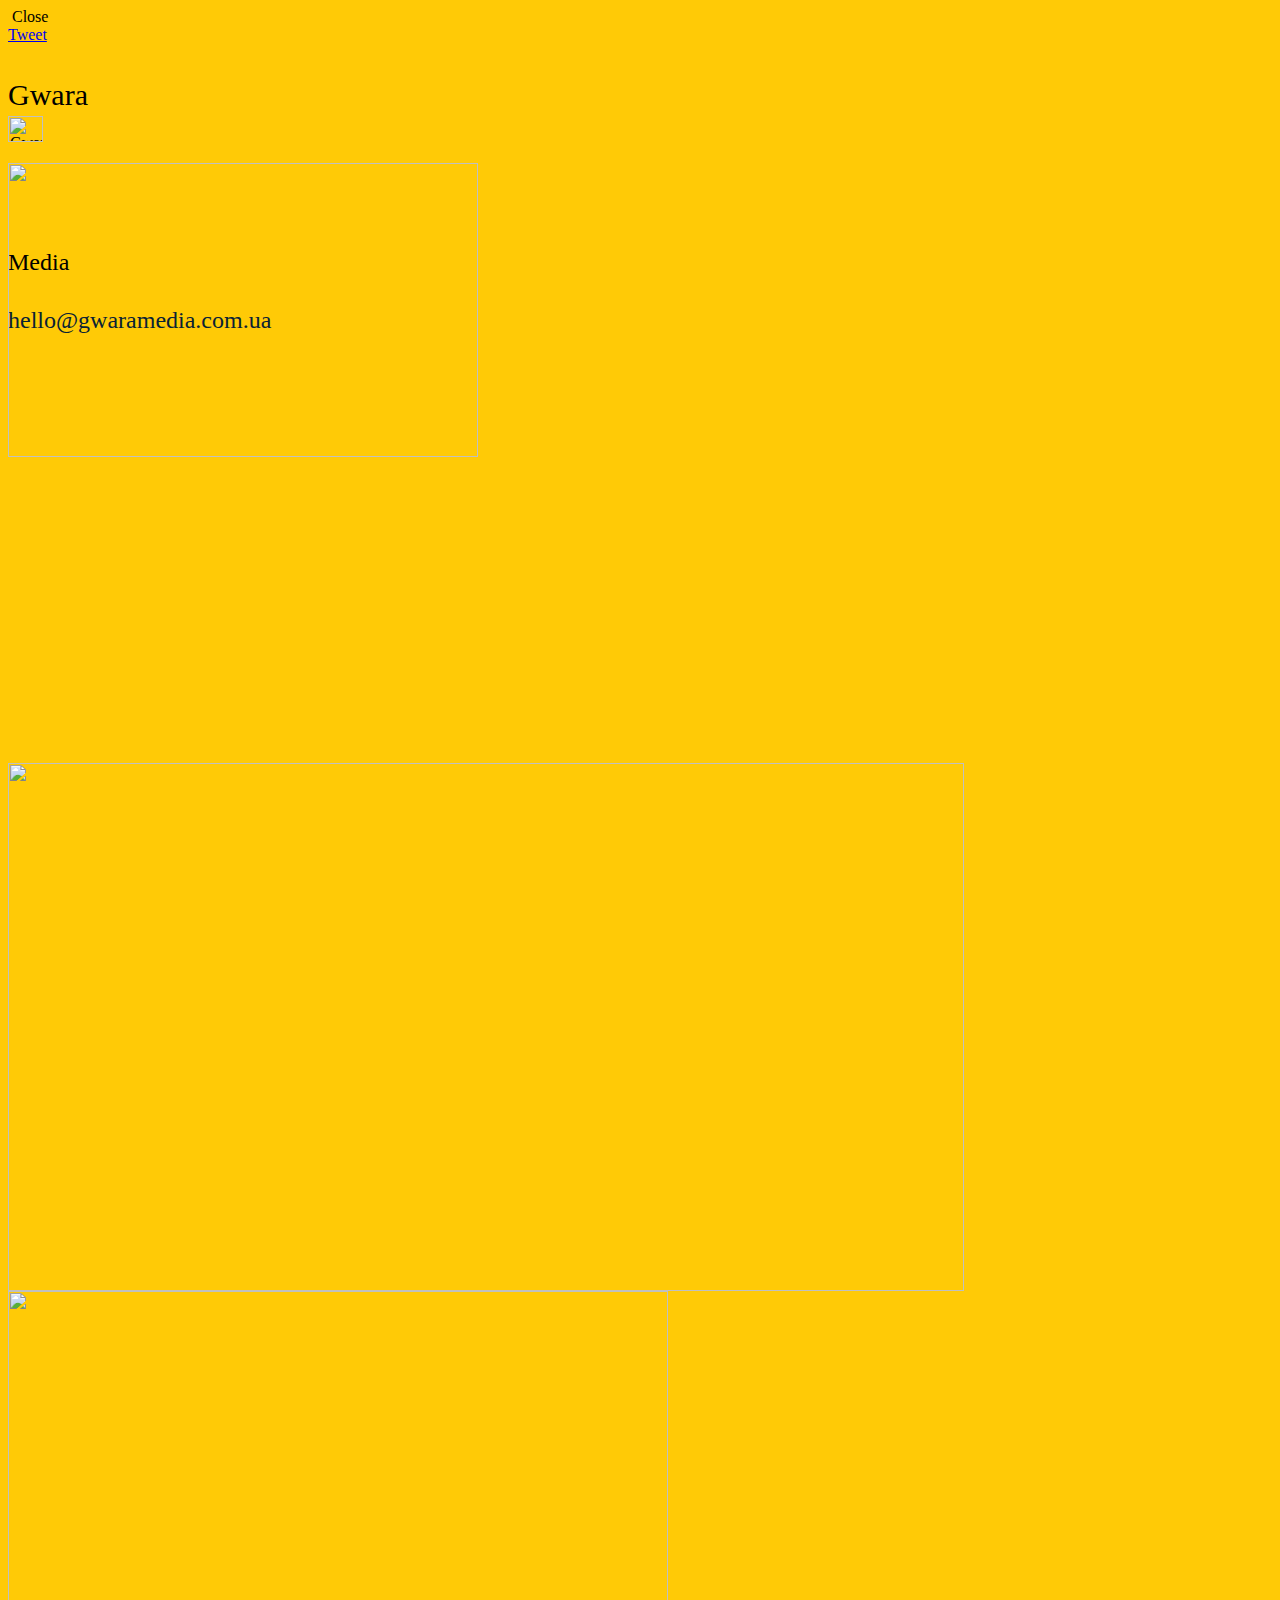
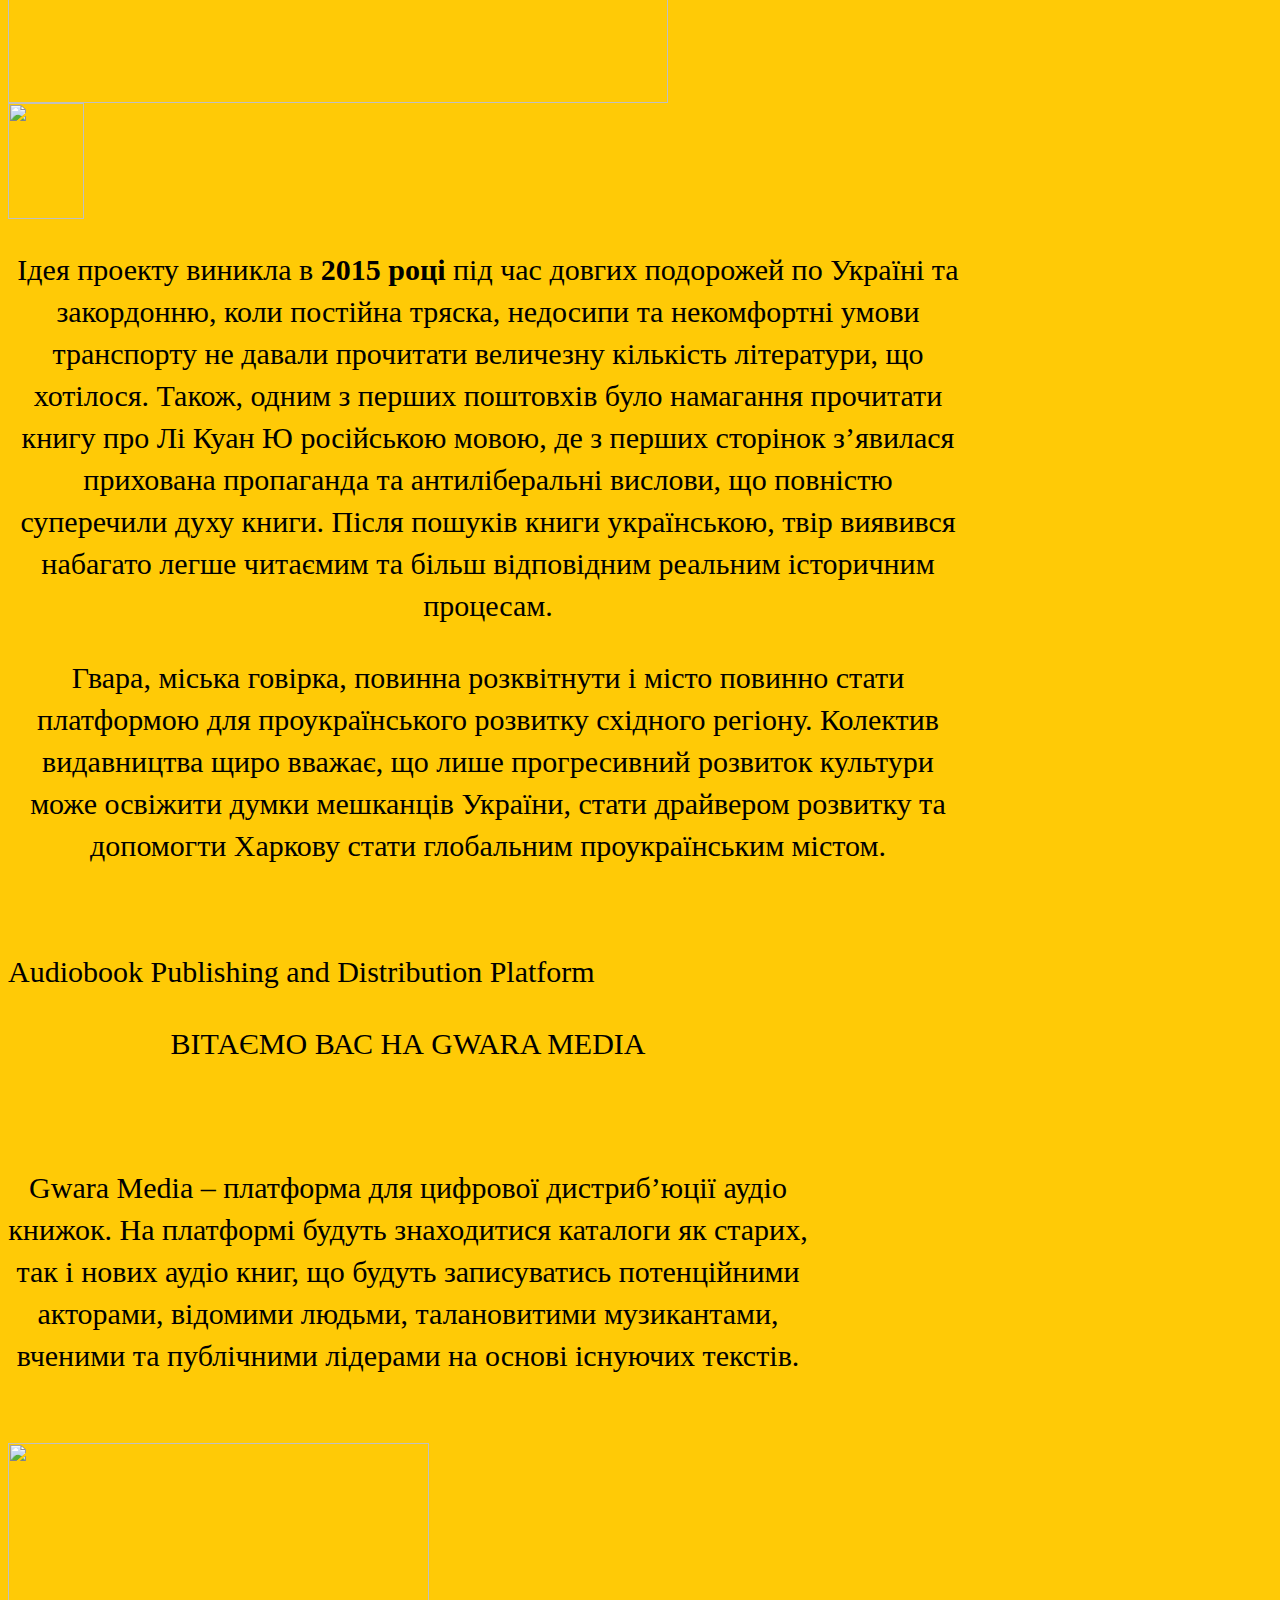
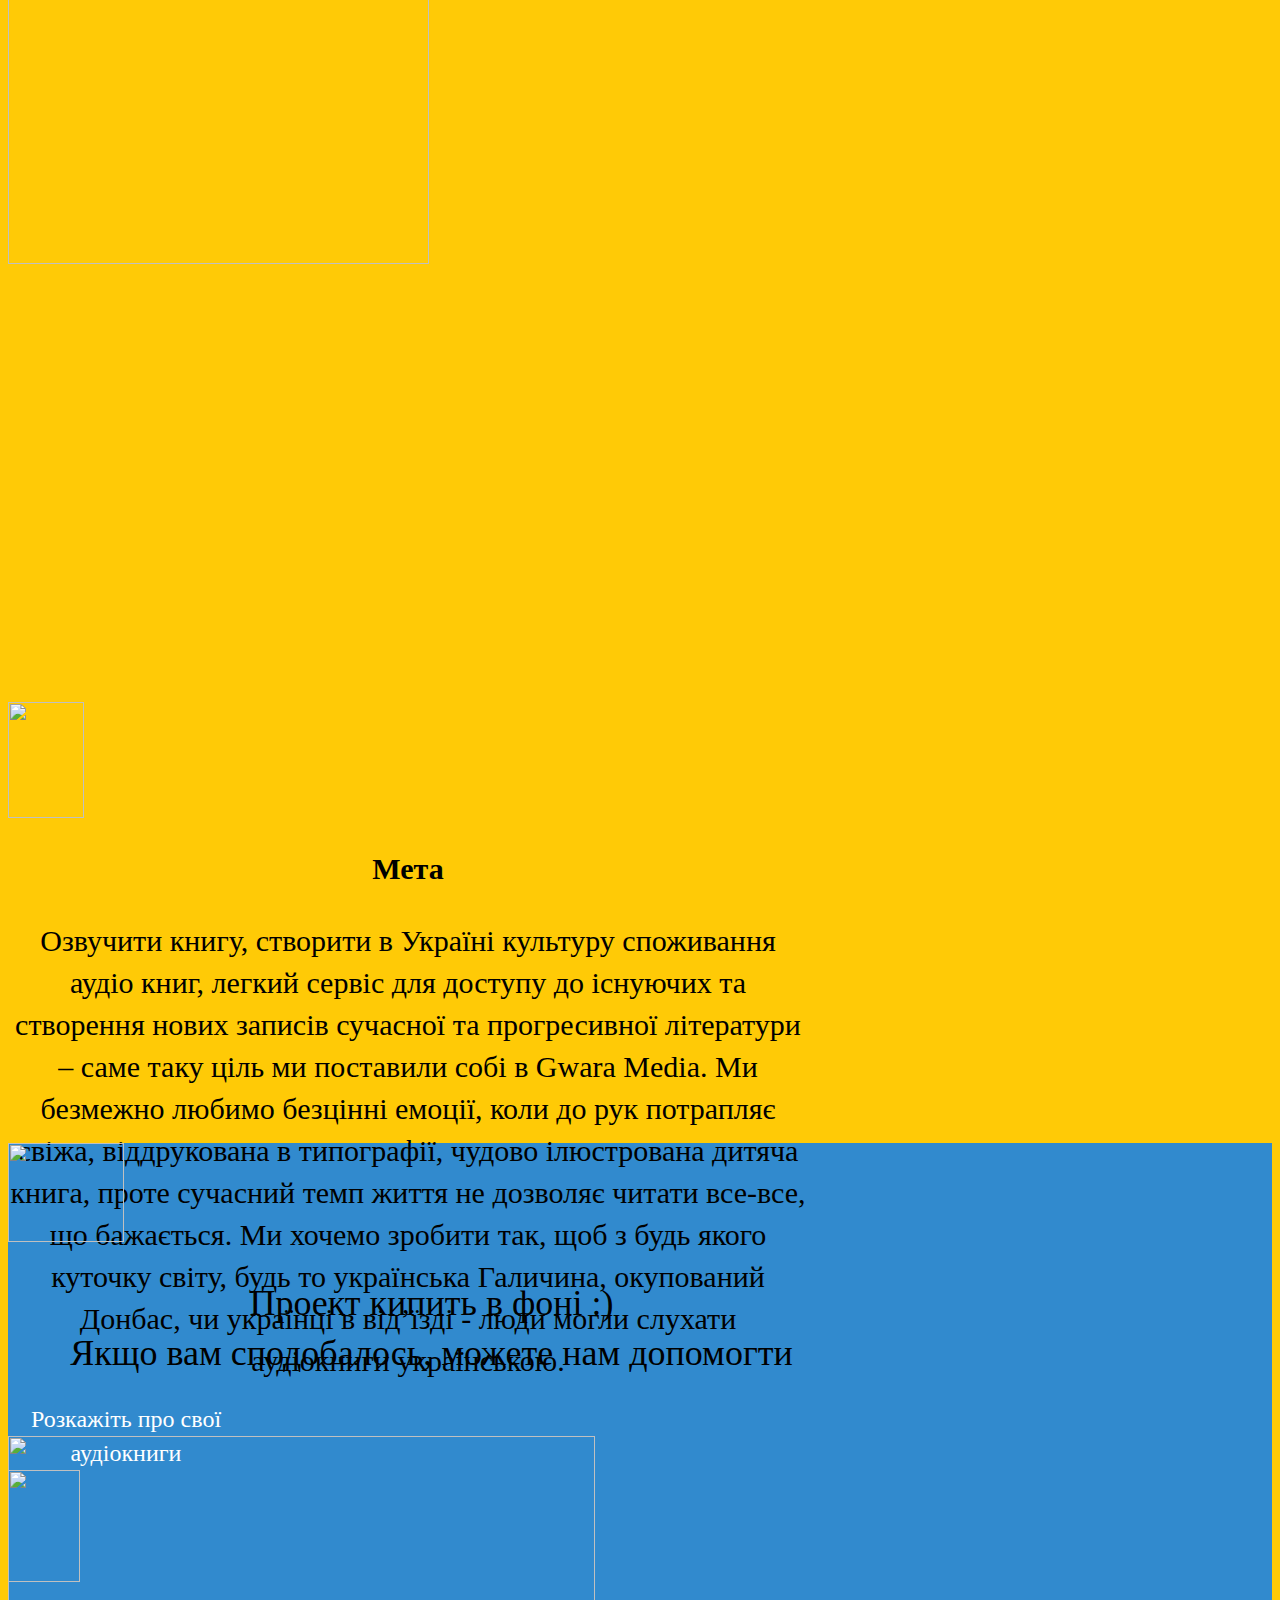
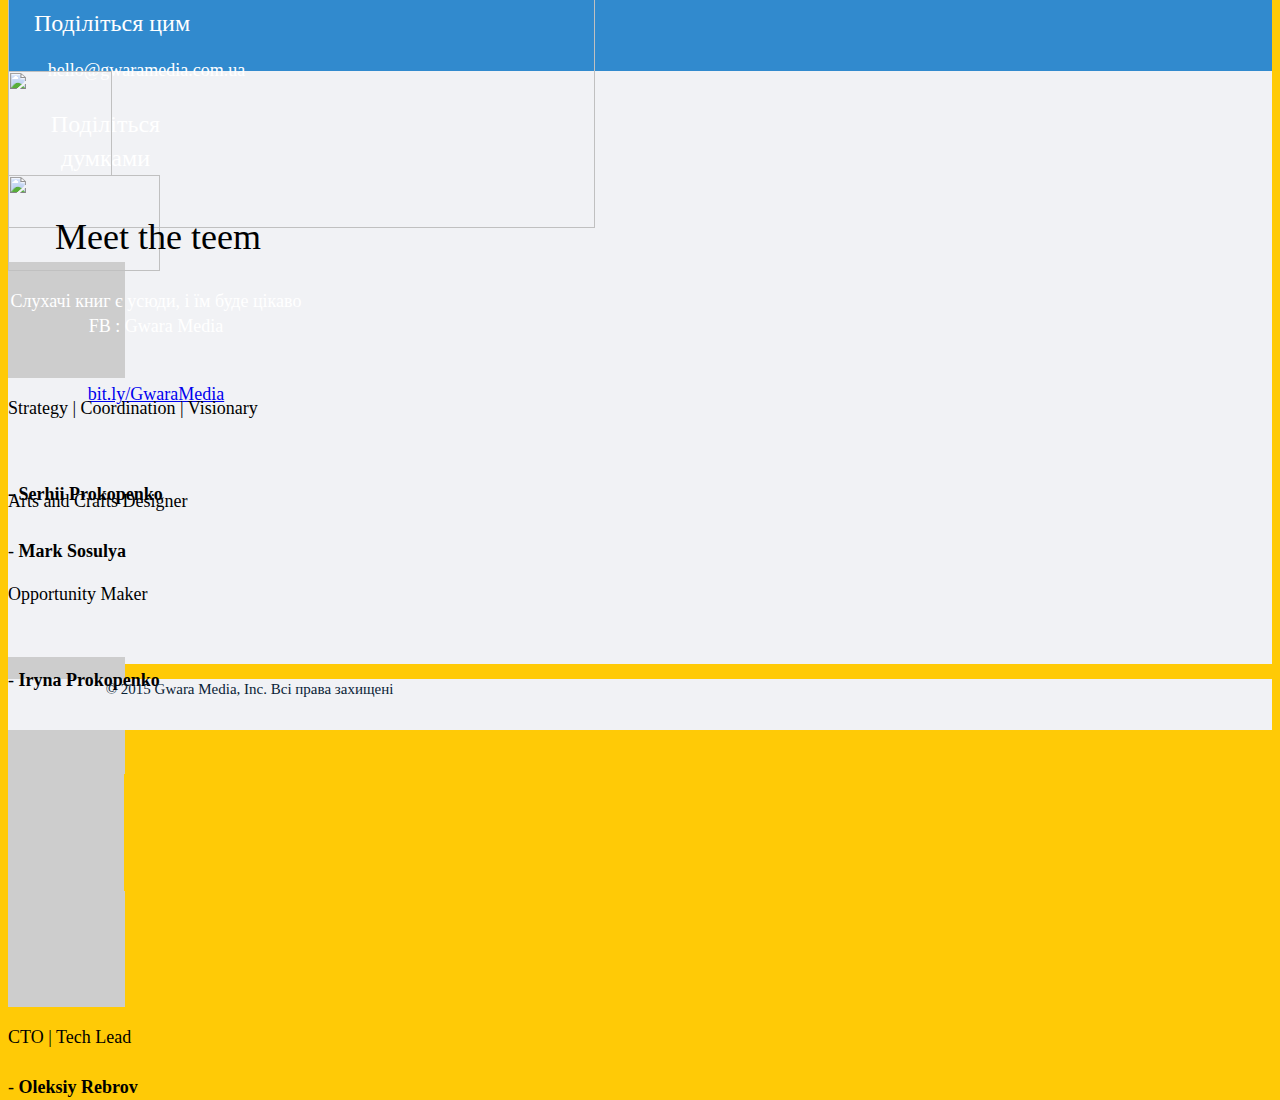
==== index.html @ cc156d3a "Fixed bolding" ====
<head>
    <meta name="robots" content="noindex, nofollow">
    <meta http-equiv="X-UA-Compatible" content="IE=edge,chrome=1">
    <meta http-equiv="content-type" content="text/html; charset=utf-8">
    <title>Gwara Media Audiobook Publishing and Distribution Platform</title>
    <meta name="description" content="">
    <meta name="keywords" content="">
    <meta name="google-site-verification" content="UuxDiD6KGPG2CfcHQaXfEMv30E5SCvoCTMDZUIwPR98"/>
    <link rel="canonical" href="http://gwaramedia.com.ua">
    <meta property="og:locale" content="en_US">
    <meta property="og:type" content="article">
    <meta property="og:title" content="Gwara Media Audiobook Publishing and Distribution Platform">
    <meta property="og:description" content="ВІТАЄМО ВАС НА GWARA MEDIA
Gwara Media – платформа для цифрової дистриб’юції аудіо книжок. На платформі будуть знаходитися каталоги як старих, так і нових аудіо книг, що будуть записуватись потенційними акторами, відомими людьми, талановитими музикантами, вченими та публічними лідерами на основі існуючих текстів.">
    <meta property="og:site_name" content="Gwara Media Audiobook Publishing and Distribution Platform">
    <meta property="og:url" content="http://gwaramedia.instapage.com">
    <meta property="og:image" content="https://scontent-waw1-1.xx.fbcdn.net/hphotos-xtf1/v/t1.0-9/11143167_759386037503944_7246603723312975110_n.jpg?oh=a5249e17355d2dea98209c2ba2cb6403&oe=5702CCA7">
    <meta property="og:image:secure_url" content="https://scontent-waw1-1.xx.fbcdn.net/hphotos-xtf1/v/t1.0-9/11143167_759386037503944_7246603723312975110_n.jpg?oh=a5249e17355d2dea98209c2ba2cb6403&oe=5702CCA7">

    <!-- font injector -->
    <link type="text/css" rel="stylesheet" media="screen, print"
          href="http://fonts.googleapis.com/css?family=Lato:100,300,400,700,900,100italic,300italic,400italic,700italic,900italic">
    <link type="text/css" rel="stylesheet" media="screen, print"
          href="http://fonts.googleapis.com/css?family=Roboto:400,100,300,100italic,300italic,400italic,500,500italic,700,700italic,900,900italic">
    <!-- end -->

    <link rel="stylesheet" type="text/css"
          href="http://instapage-static-v25.s3.amazonaws.com/886/8bb662df7ebf93e11cd3662a5e083505.css.jgz"
          media="screen">
    <link rel="stylesheet" type="text/css" href="index.css">
    <script type="text/javascript"
            src="http://instapage-static-v25.s3.amazonaws.com/886/b44edd2b2187aa157d205c447e79fc35.js.jgz"></script>
    <meta name="viewport" content="width=device-width, initial-scale=1.0" id="mobile-viewport">
    <script type="text/javascript" class="instapage-noscrap">var ijQuery = jQuery.noConflict(true);</script>
    <script type="text/javascript" class="instapage-noscrap">
			var $ = ijQuery;
			var jQuery = ijQuery;
			window.__page_id = 638528;
			window.__version = 12;
			window.__variant = 'A';
			window.__page_domain = '//gwaramedia.instapage.com';
			window.__instapage_services = '//app.instapage.com';
			window.__instapage_proxy_services = 'PROXY_SERVICES';
			window.__preview = false;
			window.__facebook = false;
			window.__page_type = 2;
			window.__mobile_version = 2;

			var page_version = 12;

			var _Translate = new Translate();

			if( ijQuery === 'undefined' )
			{
				var ijQuery = jQuery;
			}

			ijQuery(document).ready(function()
			{
				
				try
				{
					ijQuery('input, textarea').placeholder();
				}
				catch( e )
				{
				}
			});

			ijQuery( window ).load( function()
			{
				var notification_loader;

								ijQuery( 'body' ).hide().show();

								notification_loader = ijQuery( '.notification-loader' );
				notification_loader.attr( 'src', notification_loader.attr( 'rel' ) );
			});

			_Translate.set( "Problem loading google map", "Problem loading google map" );

			is_new_mobile_visible = function()
			{
				if( !window.matchMedia )
				{
					return false;
				}
				return window.matchMedia('screen and (max-width: 620px), screen and (max-width: 999px) and (-webkit-min-device-pixel-ratio: 1.5)').matches;
			}

    </script>


    <link rel="shortcut icon" href="http://dfsm9194vna0o.cloudfront.net/1655983-0-hellogwara.png" type="image/ico">
    <script type="text/javascript">
						(function(i,s,o,g,r,a,m){i['GoogleAnalyticsObject']=r;i[r]=i[r]||function(){
						(i[r].q=i[r].q||[]).push(arguments)},i[r].l=1*new Date();a=s.createElement(o),
						m=s.getElementsByTagName(o)[0];a.async=1;a.src=g;m.parentNode.insertBefore(a,m)
						})(window,document,'script','//www.google-analytics.com/analytics.js','ga');

						ga('create', 'UA-68929404-1', 'auto');
						ga('send', 'pageview');

    </script>
</head>


<body class=" new_mobile">


<div class="page page2 ">
    <div class="notification">
        <div class="notification-overlay"></div>
        <div class="notification-inner">
            <img rel="//instapage-static-v25.s3.amazonaws.com/886/img/loading_circle.svg" src="index.html"4
                 class="loading notification-loader" alt="">
            <span class="message"></span>
            <span class="close-button" onclick="jQuery(this).parent().parent().hide()">Close</span>
        </div>
    </div>

    <div class="page-block" id="page-block-jeflir3ybs1kmx6r">
        <div class="border-holder">
            <div class="block-inner">
                <div class="page-element widget-container page-element-type-social widget-social " id="element-94">
                    <div class="social buttons horizontal">
                        <span></span>


                        <div class="g-plus" data-action="share" data-annotation="none" data-height="20"></div>

                        <a href="https://twitter.com/share" class="twitter-share-button" data-lang="en"
                           data-count="none" data-text="Gwara Media Audiobook Publishing and Distribution Platform">Tweet</a>


                        <div class="fb-like" data-send="false" data-layout="button" data-width="450"
                             data-show-faces="false"></div>

                    </div>
                </div>

                <div class="page-element widget-container page-element-type-text widget-text " id="element-72">
                    <div class="contents" style="color: #000000;"><p style=" ">Gwara <br></p></div>
                </div>

                <div class="page-element widget-container page-element-type-image widget-image " id="element-70">

                    <div class="contents">
                        <img src="https://scontent-cdg2-1.xx.fbcdn.net/hphotos-xtf1/v/t1.0-9/11143167_759386037503944_7246603723312975110_n.jpg?oh=a21243a367cccca6ca95613f9587fc34&amp;oe=56DB3FA7"
                             style="height: 50%; width: 50%; margin-top: 0px;" alt="Gwara Media">

                    </div>
                </div>

                <div class="page-element widget-container page-element-type-text widget-text " id="element-73">
                    <div class="contents" style="color: #000000;"><p style=" ">Media<br></p></div>
                </div>

                <div class="page-element widget-container page-element-type-headline widget-headline " id="element-96">

                    <div class="contents" style="color: #000000;"><h3></h3>

                        <p style=" "><font color="#092235">hello@gwaramedia.com.ua</font></p></div>
                </div>

            </div>
        </div>
    </div>
    <div class="page-block" id="page_block_header">
        <div class="border-holder">
            <div class="block-inner">
                <div class="page-element widget-container page-element-type-image widget-image " id="element-81">

                    <div class="contents">
                        <img src="http://d2r8jqmejizzox.cloudfront.net/638528-960x600-les-enfants-de-la-terre,-tome-5---les-refuges-de-pierres---deuxieme-partie-167076.jpg"
                             style="height: 70%; width: 70%; margin-top: 0px;" alt="">

                    </div>
                </div>

                <div class="page-element widget-container page-element-type-image widget-image " id="element-4">

                    <div class="contents">
                        <img src="http://d2r8jqmejizzox.cloudfront.net/638528-931025-956x528-9265520macboook.png"
                             style="height: 100%; width: 100%; margin-top: 0px;" alt="">

                    </div>
                </div>

                <div class="page-element widget-container page-element-type-image widget-image " id="element-101">

                    <div class="contents">
                        <img src="http://d2r8jqmejizzox.cloudfront.net/638528-942066-660x412-browser.png"
                             style="height: 100%; width: 100%; margin-top: 0px;" alt="">

                    </div>
                </div>

                <div class="page-element widget-container page-element-type-image widget-image " id="element-53">

                    <div class="contents">
                        <img src="http://d2r8jqmejizzox.cloudfront.net/638528-943537-76x116-baloonwhite.png"
                             style="height: 100%; width: 100%; margin-top: 0px;" alt="">

                    </div>
                </div>

                <div class="page-element widget-container page-element-type-text widget-text " id="element-84">
                    <div class="contents" style="color: #000000;"><p style="text-align: center;">Ідея проекту
                        виникла в <b>2015 році</b> під час довгих подорожей по Україні та закордонню, коли постійна тряска,
                        недосипи та некомфортні умови транспорту не давали прочитати величезну кількість літератури, що
                        хотілося. Також, одним з перших поштовхів було намагання прочитати книгу про Лі Куан Ю
                        російською мовою, де з перших сторінок з’явилася прихована пропаганда та антиліберальні вислови,
                        що повністю суперечили духу книги. Після пошуків книги українською, твір виявився набагато легше
                        читаємим та більш відповідним реальним історичним процесам.</p>
                        <p style="text-align:center, font-style:inherit; background-color: transparent">Гвара,
                            міська говірка, повинна розквітнути і місто повинно стати платформою для проукраїнського
                            розвитку східного регіону. Колектив видавництва щиро вважає, що лише прогресивний розвиток
                            культури може освіжити думки мешканців України, стати драйвером розвитку та допомогти
                            Харкову стати глобальним проукраїнським містом.</p></div></style>
                </div>

                <div class="page-element widget-container page-element-type-text widget-text " id="element-74">
                    <div class="contents" style="color: #000000;"><p style=" ">Audiobook Publishing and Distribution Platform</p></div>
                </div>

                <div class="page-element widget-container page-element-type-image widget-image " id="element-98"></div>

                <div class="page-element widget-container page-element-type-text widget-text " id="element-76">
                    <div class="contents" style="color: #000000;"><p style="text-align: center;  ">ВІТАЄМО ВАС НА GWARA
                        MEDIA</p>

                        <p style="text-align: center;  "><br></p>

                        <p style=" ">
                        </p>

                        <p style=" ">Gwara Media – платформа для цифрової дистриб’юції аудіо книжок. На платформі будуть
                            знаходитися каталоги як старих, так і нових аудіо книг, що будуть записуватись потенційними
                            акторами, відомими людьми, талановитими музикантами, вченими та публічними лідерами на
                            основі існуючих текстів.</p>
				</div>
                </div>

                <div class="page-element widget-container page-element-type-image widget-image " id="element-79">

                    <div class="contents">
                        <img src="https://scontent-cdg2-1.xx.fbcdn.net/hphotos-xpt1/v/t1.0-9/12250176_796411950468019_3979519063213841437_n.jpg?oh=93b0e27e95f6cf0f39192ef66b8b4684&amp;oe=571F8954"
                             style="height: 70%; width: 70%; margin-top: 0px;" alt="">

                    </div>
                </div>

                <div class="page-element widget-container page-element-type-image widget-image " id="element-86">

                    <div class="contents">
                        <img src="http://d2r8jqmejizzox.cloudfront.net/638528-943537-76x116-baloonwhite.png"
                             style="height: 100%; width: 100%; margin-top: 0px;" alt="">

                    </div>
                </div>

                <div class="page-element widget-container page-element-type-text widget-text " id="element-78">
                    <div class="contents" style="color: #000000;"><p style="text-align: center;  "><b>Мета</b></p>

                        <p draggable="false" ondragstart="return false"
                           ondragenter="event.dataTransfer.dropEffect='none'; event.stopPropagation(); event.preventDefault();"
                           ondragover="event.dataTransfer.dropEffect='none'; event.stopPropagation(); event.preventDefault();"
                           ondrop="event.dataTransfer.dropEffect='none'; event.stopPropagation(); event.preventDefault();"
                           style="text-align: center;  ">Озвучити книгу, створити в Україні культуру споживання аудіо
                            книг, легкий сервіс для доступу до існуючих та створення нових записів сучасної та
                            прогресивної літератури – саме таку ціль ми поставили собі в Gwara Media. Ми безмежно любимо
                            безцінні емоції, коли до рук потрапляє свіжа, віддрукована в типографії, чудово ілюстрована
                            дитяча книга, проте сучасний темп життя не дозволяє читати все-все, що бажається. Ми хочемо
                            зробити так, щоб з будь якого куточку світу, будь то українська Галичина, окупований Донбас,
                            чи українці в від’їзді - люди могли слухати аудіокниги українською.</p></div>
                </div>

                <div class="page-element widget-container page-element-type-image widget-image " id="element-99">

                    <div class="contents">
                        <img src="http://d2r8jqmejizzox.cloudfront.net/638528-587x392-5_Reasons_to_Stick_with_Spotify_vs_Apple_Music_8112_6436.jpg"
                             style="height: 100%; width: 100%; margin-top: 0px;" alt="">

                    </div>
                </div>

            </div>
        </div>
    </div>
    <div class="page-block" id="page_block_below_fold">
        <div class="border-holder">
            <div class="block-inner">
                <div class="page-element widget-container page-element-type-image widget-image " id="element-37">

                    <div class="contents">
                        <a href="https://www.facebook.com/Gwara-Media-759385594170655/"
                           style="width: 100%; height: 100%;" target="_blank">
                            <img src="http://d2r8jqmejizzox.cloudfront.net/638528-936345-116x99-icon2.png"
                                 style="height: 100%; width: 100%; margin-top: 0px;" alt="">

                        </a>
                    </div>
                </div>
                <div class="page-element widget-container page-element-type-headline widget-headline " id="element-9">

                    <div class="contents" style="color: #000000;"><h1></h1>

                        <p style="text-align: center;  ">Проект кипить в фоні :)<br>Якщо вам сподобалось, можете нам
                            допомогти</p></div>
                </div>

                <div class="page-element widget-container page-element-type-headline widget-headline " id="element-10">

                    <div class="contents" style="color: #000000;"><h1></h1>

                        <p style="text-align: center;  "><em class="scribe-marker"></em>Розкажіть про свої аудіокниги
                        </p></div>
                </div>

                <div class="page-element widget-container page-element-type-image widget-image " id="element-54">

                    <div class="contents">
                        <img src="http://d2r8jqmejizzox.cloudfront.net/638528-943539-72x112-baloondark.png"
                             style="height: 100%; width: 100%; margin-top: 0px;" alt="">

                    </div>
                </div>

                <div class="page-element widget-container page-element-type-headline widget-headline " id="element-11">

                    <div class="contents" style="color: #000000;"><h1></h1>

                        <p style="text-align: center;  "><font color="#ffffff">Поділіться цим</font></p></div>
                </div>

                <div class="page-element widget-container page-element-type-text widget-text " id="element-15">
                    <div class="contents" style="color: #000000;"><p style="text-align: center;  ">
                        hello@gwaramedia.com.ua<em class="scribe-marker"></em></p></div>
                </div>

                <div class="page-element widget-container page-element-type-headline widget-headline " id="element-12">

                    <div class="contents" style="color: #000000;"><h1></h1>

                        <p style="text-align: center;  "><font color="#ffffff">Поділіться думками</font></p></div>
                </div>

                <div class="page-element widget-container page-element-type-image widget-image " id="element-38">

                    <div class="contents">
                        <img src="http://d2r8jqmejizzox.cloudfront.net/638528-936346-152x96-icon3.png"
                             style="height: 100%; width: 100%; margin-top: 0px;" alt="">

                    </div>
                </div>

                <div class="page-element widget-container page-element-type-text widget-text " id="element-14">
                    <div class="contents" style="color: #000000;"><p draggable="false" ondragstart="return false"
                                                                     ondragenter="event.dataTransfer.dropEffect='none'; event.stopPropagation(); event.preventDefault();"
                                                                     ondragover="event.dataTransfer.dropEffect='none'; event.stopPropagation(); event.preventDefault();"
                                                                     ondrop="event.dataTransfer.dropEffect='none'; event.stopPropagation(); event.preventDefault();"
                                                                     style="text-align: center;  "><font
                            color="#ffffff">Cлухачі книг є усюди, і їм буде цікаво<br>FB : Gwara Media</font></p></div>
                </div>

                <div class="page-element widget-container page-element-type-text widget-text " id="element-88">
                    <div class="contents" style="color: #000000;"><p draggable="false" ondragstart="return false"
                                                                     ondragenter="event.dataTransfer.dropEffect='none'; event.stopPropagation(); event.preventDefault();"
                                                                     ondragover="event.dataTransfer.dropEffect='none'; event.stopPropagation(); event.preventDefault();"
                                                                     ondrop="event.dataTransfer.dropEffect='none'; event.stopPropagation(); event.preventDefault();"
                                                                     style="text-align: center;  "><a
                            href="http://bit.ly/GwaraMedia" rel="null" type="url" id="link-pc2wosx53v75vcxr"
                            class="url-link" target="_blank">bit.ly/GwaraMedia</a></p></div>
                </div>

            </div>
        </div>
    </div>
    <div class="page-block" id="page-block-xdma7whmg2l6jemi">
        <div class="border-holder">
            <div class="block-inner">
                <div class="page-element widget-container page-element-type-image widget-image " id="element-58">
                    <div class="contents">
                        <img src="http://d2r8jqmejizzox.cloudfront.net/638528-943552-104x105x104x104x0x0-bef9e7cdae86d07912e3fc86808f5d1.png"
                             style="height: 100%; width: 100%; margin-top: ;" alt="">
                    </div>
                </div>
                <div class="page-element widget-container page-element-type-headline widget-headline " id="element-25">
                    <!--<div class="fb-page" data-href="https://www.facebook.com/Gwara-Media-759385594170655/" data-tabs="timeline, events, messages" data-height="400" data-small-header="false" data-adapt-container-width="true" data-hide-cover="false" data-show-facepile="true"></div>-->
                    <div class="contents" style="color: #000000;"><h1></h1>
                        <p style="text-align: center;  "><em class="scribe-marker"></em>Meet the teem<em
                                class="scribe-marker"></em></p></div>
                </div>
                <div class="page-element widget-container page-element-type-circle widget-circle " id="element-27">
                    <div class="circle"
                         style="box-sizing: border-box;width: 100%; height: 100%; background-color: #cdcdcd; opacity: 1; filter:alpha(opacity=100); background-image: url('http://dfsm9194vna0o.cloudfront.net/1655834-0-SerhiiProkopenko.jpg'); -webkit-background-size: cover; -moz-background-size: cover; -o-background-size: cover; background-size: cover;"></div>
                </div>
                <div class="page-element widget-container page-element-type-text widget-text " id="element-90">
                    <div class="contents" style="color: #000000;"><p style="text-align: left;  ">Strategy | Coordination | Visionary </p>
                        <p style="text-align: left;  "><br></p>
                        <p style="text-align: left;  "><b>- Serhii Prokopenko</b></p></div>
                </div>
                <div class="page-element widget-container page-element-type-text widget-text " id="element-46">
                    <div class="contents" style="color: #000000;"><p style="text-align: left;  ">Arts and Crafts
                        Designer<br><br> - <b>Mark Sosulya</b><br></p></div>
                </div>
                <div class="page-element widget-container page-element-type-text widget-text " id="element-50">
                    <div class="contents" style="color: #000000;"><p style="text-align: left;  "><em
                            class="scribe-marker"></em>Opportunity Maker</p>
                        <p style="text-align: left;  "><br></p>
                        <p style="text-align: left;  ">- <b>Iryna Prokopenko<em class="scribe-marker"></em></b></p>
                    </div>
                </div>
                <div class="page-element widget-container page-element-type-circle widget-circle " id="element-47">
                    <div class="circle"
                         style="box-sizing: border-box;width: 100%; height: 100%; background-color: #cdcdcd; opacity: 1; filter:alpha(opacity=100); background-image: url('http://dfsm9194vna0o.cloudfront.net/1655836-0-WFOvqOxOLb0.jpg'); -webkit-background-size: cover; -moz-background-size: cover; -o-background-size: cover; background-size: cover;"></div>
                </div>
                <div class="page-element widget-container page-element-type-circle widget-circle " id="element-51">
                    <div class="circle"
                         style="box-sizing: border-box;width: 100%; height: 100%; background-color: #cdcdcd; opacity: 1; filter:alpha(opacity=100); background-image: url('http://dfsm9194vna0o.cloudfront.net/1655835-0-ira.png'); -webkit-background-size: cover; -moz-background-size: cover; -o-background-size: cover; background-size: cover;"></div>
                </div>
                <div class="page-element widget-container page-element-type-circle widget-circle " id="element-49">
                    <div class="circle"
                         style="box-sizing: border-box;width: 100%; height: 100%; background-color: #cdcdcd; opacity: 1; filter:alpha(opacity=100); background-image: url('http://dfsm9194vna0o.cloudfront.net/1655841-0-rebrov.jpg'); -webkit-background-size: cover; -moz-background-size: cover; -o-background-size: cover; background-size: cover;"></div>
                </div>
                <div class="page-element widget-container page-element-type-text widget-text " id="element-91">
                    <div class="contents" style="color: #000000;"><p style="text-align: left;  ">CTO | Tech Lead<br><br>
                        - <b>Oleksiy Rebrov </b></p></div>
                </div>
            </div>
        </div>
    </div>
    <div class="page-block" id="page-block-dleaugupi1jj1yvi">
        <div class="border-holder">
            <div class="block-inner">
                <div class="page-element widget-container page-element-type-headline widget-headline " id="element-52">

                    <div class="contents" style="color: #000000;"><h1></h1>

                        <p style="text-align: center;  "><font color="#092235">© 2015 Gwara Media, Inc. Всі права захищені</font></p></div>
                </div>

            </div>
        </div>
    </div>
</div>


<script src="https://apis.google.com/js/platform.js" async defer>
					{lang: 'en-US'}
</script>
<script>
    setTimeout( function(){ !function(d,s,id){var js,fjs=d.getElementsByTagName(s)[0];if(!d.getElementById(id)){js=d.createElement(s);js.id=id;js.src="https://platform.twitter.com/widgets.js";fjs.parentNode.insertBefore(js,fjs);}}(document,"script","twitter-wjs"); }, 1500 );
</script>
<script>(function(d, s, id) {
				var js, fjs = d.getElementsByTagName(s)[0];
				if (d.getElementById(id)) return;
				js = d.createElement(s); js.id = id;
				js.src = "//connect.facebook.net/en_US/all.js#xfbml=1&appId=284491111573568";
				fjs.parentNode.insertBefore(js, fjs);
			}(document, 'script', 'facebook-jssdk'));
</script>
</body>
---- index.css ----
body
        {
        background-color: #ffca06;

        background-position: top left;
        background-repeat: repeat;
        background-size: cover;
        -webkit-background-size: cover;
        -moz-background-size: cover;
        -o-background-size: cover;

        }


        .page .page-block .block-inner { background-color: transparent; }
    </style>

    <style type="text/css">


        #element-98
        {
        height: 412px;
        width: 663px;
        left: 149px;
        top: 186px;
        z-index: 3;
        }

        #element-4
        {
        height: 528px;
        width: 956px;1
        left: 0px;
        top: 152px;
        z-index: 4;
        }

        #element-9
        {
        height: 100px;
        width: 847px;
        left: 81px;
        top: 38px;
        z-index: 5;
        }

        #element-9 p, #element-9 ul, #element-9 ol, #element-9 h1
        {
        font-size: 36px;
        color: rgb(0, 0, 0);
        line-height: 50px;
        text-align: center;
        }

        #element-10
        {
        height: 68px;
        width: 236px;
        left: 36px;
        top: 197px;
        z-index: 6;
        }

        #element-10 p, #element-10 ul, #element-10 ol, #element-10 h1
        {
        font-size: 24px;
        color: rgb(255, 255, 255);
        line-height: 34px;
        text-align: center;
        }

        #element-11
        {
        height: 34px;
        width: 208px;
        left: 400px;
        top: 229px;
        z-index: 7;
        }

        #element-11 p, #element-11 ul, #element-11 ol, #element-11 h1
        {
        font-size: 24px;
        color: rgb(0, 0, 0);
        line-height: 34px;
        text-align: center;
        }

        #element-12
        {
        height: 68px;
        width: 195px;
        left: 706px;
        top: 196px;
        z-index: 8;
        }

        #element-12 p, #element-12 ul, #element-12 ol, #element-12 h1
        {
        font-size: 24px;
        color: rgb(0, 0, 0);
        line-height: 34px;
        text-align: center;
        }

        #element-14
        {
        height: 75px;
        width: 296px;
        left: 355px;
        top: 453px;
        z-index: 9;
        }

        #element-14 p, #element-14 ul, #element-14 ol, #element-14 h1
        {
        font-size: 18px;
        color: rgb(0, 0, 0);
        line-height: 25px;
        text-align: center;
        }

        #element-15
        {
        height: 25px;
        width: 277px;
        left: 673px;
        top: 458px;
        z-index: 10;
        }

        #element-15 p, #element-15 ul, #element-15 ol, #element-15 h1
        {
        font-size: 18px;
        color: rgb(255, 255, 255);
        line-height: 25px;
        text-align: center;
        }

        #element-25
        {
        height: 50px;
        width: 300px;
        left: 380px;
        top: 63px;
        z-index: 11;
        }

        #element-25 p, #element-25 ul, #element-25 ol, #element-25 h1
        {
        font-size: 36px;
        color: rgb(0, 0, 0);
        line-height: 50px;
        text-align: center;
        }

        #element-27
        {
        height: 116px;
        width: 117px;
        left: 48px;
        top: 186px;
        z-index: 12;
        }

        #element-37
        {
        height: 99px;
        width: 116px;
        left: 446px;
        top: 308px;
        z-index: 13;
        }

        #element-38
        {
        height: 96px;
        width: 152px;
        left: 730px;
        top: 302px;
        z-index: 14;
        }

        #element-46
        {
        height: 75px;
        width: 284px;
        left: 644px;
        top: 212px;
        z-index: 15;
        }

        #element-46 p, #element-46 ul, #element-46 ol, #element-46 h1
        {
        font-size: 18px;
        color: rgb(0, 0, 0);
        line-height: 25px;
        text-align: left;
        }

        #element-47
        {
        height: 117px;
        width: 117px;
        left: 513px;
        top: 191px;
        z-index: 16;
        }

        #element-49
        {
        height: 116px;
        width: 117px;
        left: 63px;
        top: 406px;
        z-index: 17;
        }

        #element-50
        {
        height: 75px;
        width: 300px;
        left: 656px;
        top: 422px;
        z-index: 18;
        }

        #element-50 p, #element-50 ul, #element-50 ol, #element-50 h1
        {
        font-size: 18px;
        color: rgb(0, 0, 0);
        line-height: 25px;
        text-align: left;
        }

        #element-58
        {
        height: 105px;
        width: 104px;
        left: 267px;
        top: 35px;
        z-index: 19;
        }

        #element-54
        {
        height: 112px;
        width: 72px;
        left: 121px;
        top: 295px;
        z-index: 20;
        }

        #element-51
        {
        height: 117px;
        width: 116px;
        left: 518px;
        top: 407px;
        z-index: 21;
        }

        #element-52
        {
        height: 21px;
        width: 483px;
        left: 233px;
        top: 29px;
        z-index: 22;
        }

        #element-52 p, #element-52 ul, #element-52 ol, #element-52 h1
        {
        font-size: 15px;
        color: rgb(0, 0, 0);
        line-height: 21px;
        text-align: center;
        }

        #element-53
        {
        height: 116px;
        width: 76px;
        left: 868px;
        top: 674px;
        z-index: 23;
        }

        #element-70
        {
        height: 105px;
        width: 140px;
        left: 0px;
        top: 32px;
        z-index: 24;
        }

        #element-72
        {
        height: 42px;
        width: 96px;
        left: 136px;
        top: 55px;
        z-index: 25;
        }

        #element-72 p, #element-72 ul, #element-72 ol, #element-72 h1
        {
        font-size: 30px;
        color: rgb(0, 0, 0);
        line-height: 42px;
        text-align: left;
        }

        #element-73
        {
        height: 34px;
        width: 73px;
        left: 141px;
        top: 96px;
        z-index: 26;
        }

        #element-73 p, #element-73 ul, #element-73 ol, #element-73 h1
        {
        font-size: 24px;
        color: rgb(0, 0, 0);
        line-height: 34px;
        text-align: left;
        }

        #element-74
        {
        height: 42px;
        width: 720px;
        left: 160px;
        top: 96px;
        z-index: 27;
        }

        #element-74 p, #element-74 ul, #element-74 ol, #element-74 h1
        {
        font-size: 30px;
        color: rgb(0, 0, 0);
        line-height: 42px;
        text-align: left;
        }

        #element-76
        {
        height: 420px;
        width: 800px;
        left: 105px;
        top: 748px;
        z-index: 28;
        }

        #element-76 p, #element-76 ul, #element-76 ol, #element-76 h1
        {
        font-size: 30px;
        color: rgb(0, 0, 0);
        line-height: 42px;
        text-align: center;
        }

        #element-79
        {
        height: 859px;
        width: 860px;
        left: 50px;
        top: 1161px;
        z-index: 29;
        }

        #element-78
        {
        height: 588px;
        width: 800px;
        left: 81px;
        top: 2049px;
        z-index: 30;
        }

        #element-78 p, #element-78 ul, #element-78 ol, #element-78 h1
        {
        font-size: 30px;
        color: rgb(0, 0, 0);
        line-height: 42px;
        text-align: center;
        }

        #element-81
        {
        height: 600px;
        width: 960px;
        left: 0px;
        top: 2754px;
        z-index: 31;
        }

        #element-83
        {
        height: 50px;
        width: 371px;
        left: 357px;
        top: 2678px;
        z-index: 32;
        }

        #element-83 p, #element-83 ul, #element-83 ol, #element-83 h1
        {
        font-size: 36px;
        color: rgb(0, 0, 0);
        line-height: 50px;
        text-align: left;
        }

        #element-84
        {
        height: 672px;
        width: 960px;
        left: 0px;
        top: 3455px;
        z-index: 33;
        }

        #element-84 p, #element-84 ul, #element-84 ol, #element-84 h1
        {
        font-size: 30px;
        color: rgb(0, 0, 0);
        line-height: 42px;
        text-align: center;
        }

        #element-88
        {
        height: 25px;
        width: 296px;
        left: 16px;
        top: 459px;
        z-index: 34;
        }

        #element-88 p, #element-88 ul, #element-88 ol, #element-88 h1
        {
        font-size: 18px;
        color: rgb(255, 255, 255);
        line-height: 25px;
        text-align: center;
        }

        #element-86
        {
        height: 116px;
        width: 76px;
        left: 23px;
        top: 1999px;
        z-index: 35;
        }

        #element-90
        {
        height: 75px;
        width: 284px;
        left: 194px;
        top: 209px;
        z-index: 36;
        }

        #element-90 p, #element-90 ul, #element-90 ol, #element-90 h1
        {
        font-size: 18px;
        color: rgb(0, 0, 0);
        line-height: 25px;
        text-align: left;
        }

        #element-91
        {
        height: 75px;
        width: 284px;
        left: 206px;
        top: 423px;
        z-index: 37;
        }

        #element-91 p, #element-91 ul, #element-91 ol, #element-91 h1
        {
        font-size: 18px;
        color: rgb(0, 0, 0);
        line-height: 25px;
        text-align: left;
        }

        #element-94
        {
        height: auto;
        width: auto;
        left: 734px;
        top: 85px;
        z-index: 99999;
        }

        #element-96
        {
        height: 34px;
        width: 499px;
        left: 361px;
        top: 76px;
        z-index: 39;
        }

        #element-96 p, #element-96 ul, #element-96 ol, #element-96 h1
        {
        font-size: 24px;
        color: rgb(0, 0, 0);
        line-height: 34px;
        text-align: left;
        }

        #element-101
        {
        height: 412px;
        width: 660px;
        left: 142px;
        top: 186px;
        z-index: 40;
        }

        #element-99
        {
        height: 392px;
        width: 587px;
        left: 178px;
        top: 207px;
        z-index: 41;
        }


        #page-block-jeflir3ybs1kmx6r { height: 137px; }

        #page-block-jeflir3ybs1kmx6r .border-holder
        {
        background-image: none;

        background-color: transparent;

        background-repeat: repeat; background-position: top_left;
        background-size:cover;
        -webkit-background-size:cover;
        -moz-background-size:cover;
        -o-background-size:cover;


        width: auto;
        border-width: 0;
        border-top-width: 0px;
        border-bottom-width: 0px;


        height: 137px;

        /* */
        }

        #page-block-jeflir3ybs1kmx6r .block-inner
        {
        margin-top: 0px;
        }


        #page_block_header { height: 4180px; }

        #page_block_header .border-holder
        {
        background-image: none;

        background-color: transparent;

        background-repeat: repeat; background-position: top_left;


        width: auto;
        border-width: 0;
        border-top-width: 0px;
        border-bottom-width: 0px;


        height: 4180px;

        /* */
        }

        #page_block_header .block-inner
        {
        margin-top: 0px;
        }


        #page_block_below_fold { height: 528px; }

        #page_block_below_fold .border-holder
        {
        background-image: none;

        background-color: #318ace;

        background-repeat: repeat; background-position: top_left;


        width: auto;
        border-width: 0;
        border-top-width: 0px;
        border-bottom-width: 0px;


        height: 528px;

        /* */
        }

        #page_block_below_fold .block-inner
        {
        margin-top: 0px;
        }


        #page-block-xdma7whmg2l6jemi { height: 593px; }

        #page-block-xdma7whmg2l6jemi .border-holder
        {
        background-image: none;

        background-color: #f1f2f5;

        background-repeat: repeat; background-position: top_left;


        width: auto;
        border-width: 0;
        border-top-width: 0px;
        border-bottom-width: 0px;


        height: 593px;

        /* */
        }

        #page-block-xdma7whmg2l6jemi .block-inner
        {
        margin-top: 0px;
        }


        #page-block-dleaugupi1jj1yvi { height: 51px; }

        #page-block-dleaugupi1jj1yvi .border-holder
        {
        background-image: none;

        background-color: #f1f2f5;

        background-repeat: repeat; background-position: top_left;


        width: auto;
        border-width: 0;
        border-top-width: 0px;
        border-bottom-width: 0px;


        height: 51px;

        /* */
        }

        #page-block-dleaugupi1jj1yvi .block-inner
        {
        margin-top: 0px;
        }


        @media
        screen and (max-width: 620px),
        screen and (max-width: 999px) and (-webkit-min-device-pixel-ratio: 1.5) and ( max-device-width: 1280px ) and
        (max-device-height: 720px),
        screen and (max-width: 999px) and (-webkit-min-device-pixel-ratio: 1.5) and ( max-device-width: 1000px )
        {
        body
        {
        min-width: 400px;
        width: 100%;
        }
        .page.page2
        {
        width: 100%;
        }
        .page.page2 .block-inner
        {
        width: 400px;
        margin: 0 auto;
        }
        .page.page2.new-mobile-preview .block-inner
        {
        width: auto;
        }


        .widget-form .field-checkbox .field-element label:before,
        .widget-form .field-radio .field-element label:before
        {
        top: 16px;
        }
        .widget-form .field-checkbox .field-element label:after
        {
        top: 21px;
        }

        .widget-form .field-radio .field-element label:after
        {
        top: 16px;
        }

        .widget-form .select-outer
        {
        overflow: hidden;
        margin-bottom: 8px;
        margin-top: 8px;
        -webkit-border-radius: 2px;
        border-radius: 2px;
        }

        .widget-form .select-outer select
        {
        width: calc( 100% - 1px );
        height: 56px;
        border: 0;
        margin: 0;
        -webkit-appearance: none;
        line-height: 30px;
        border-style: solid;
        border-width: 1px;
        background-image: url( 'http://gwaramedia.instapage.com/static/img/builder2/select-arrow-drop-down.png' );
        background-position: right;
        background-repeat: no-repeat;
        }
        .widget-form .form-input[type="text"],
        .widget-form .form-input[type="password"],
        .widget-form .form-input[type="email"],
        .widget-form textarea.form-input
        {
        padding-top: 12px;
        padding-bottom: 9px;
        font-size: 20px;
        line-height: 22px;
        height: 56px;
        }

        .widget-form .label-outside,
        .widget-form .outside-top,
        .widget-form .field-element label
        {
        font-size: 20px;
        line-height: 22px;
        padding-top: 12px;
        padding-bottom: 9px;
        }

        .widget-form select
        {
        font-size: 22px;
        height: 56px;
        padding-left: 5px;
        width: calc( 100% + 2px );
        }

        .widget-form .input-holder.field-checkbox > label.outside-top,
        .widget-form .input-holder.field-radio > label.outside-top,
        .widget-form .field-container.edit.field-checkbox > label.label-outside,
        .widget-form .field-container.edit.field-radio > label.label-outside
        {
        margin-top: 8px;
        margin-bottom: 2px;
        }

        .widget-form .form-option-element label,
        .widget-form .field-element label
        {
        font-size: 20px;
        line-height: 22px;
        padding-bottom: 0;
        margin-bottom: 0px;
        }

        .new_mobile .widget-form textarea.form-input.shortnice
        {
        height: 56px;
        }


        #element-98
        {
        display: none;
        }

        #element-4
        {
        display: none;
        }

        #element-9
        {
        height: 96px;
        width: 363px;
        left: 22px;
        top: 40px;
        z-index: 5;
        }

        #element-9 p, #element-9 ul, #element-9 ol, #element-9 h1
        {
        font-size: 25px;
        color: rgb(0, 0, 0);
        line-height: 32px;
        text-align: center !important;
        }

        #element-10
        {
        height: 76px;
        width: 140px;
        left: 37px;
        top: 198px;
        z-index: 6;
        }

        #element-10 p, #element-10 ul, #element-10 ol, #element-10 h1
        {
        font-size: 20px;
        color: rgb(255, 255, 255);
        line-height: 24px;
        text-align: center !important;
        }

        #element-11
        {
        height: 52px;
        width: 123px;
        left: 220px;
        top: 443px;
        z-index: 7;
        }

        #element-11 p, #element-11 ul, #element-11 ol, #element-11 h1
        {
        font-size: 20px;
        color: rgb(0, 0, 0);
        line-height: 24px;
        text-align: center !important;
        }

        #element-12
        {
        height: 76px;
        width: 84px;
        left: 27px;
        top: 634px;
        z-index: 8;
        }

        #element-12 p, #element-12 ul, #element-12 ol, #element-12 h1
        {
        font-size: 20px;
        color: rgb(0, 0, 0);
        line-height: 24px;
        text-align: center !important;
        }

        #element-14
        {
        height: 60px;
        width: 327px;
        left: 53px;
        top: 539px;
        z-index: 9;
        }

        #element-14 p, #element-14 ul, #element-14 ol, #element-14 h1
        {
        font-size: 18px;
        color: rgb(0, 0, 0);
        line-height: 20px;
        text-align: center !important;
        }

        #element-15
        {
        height: 20px;
        width: 345px;
        left: 35px;
        top: 759px;
        z-index: 10;
        }

        #element-15 p, #element-15 ul, #element-15 ol, #element-15 h1
        {
        font-size: 18px;
        color: rgb(255, 255, 255);
        line-height: 20px;
        text-align: center !important;
        }

        #element-25
        {
        height: 64px;
        width: 123px;
        left: 136px;
        top: 20px;
        z-index: 11;
        }

        #element-25 p, #element-25 ul, #element-25 ol, #element-25 h1
        {
        font-size: 25px;
        color: rgb(0, 0, 0);
        line-height: 32px;
        text-align: center !important;
        }

        #element-27
        {
        height: 117px;
        width: 117px;
        left: 265px;
        top: 144px;
        z-index: 12;
        }

        #element-37
        {
        height: 97px;
        width: 116px;
        left: 22px;
        top: 409px;
        z-index: 13;
        }

        #element-38
        {
        height: 97px;
        width: 152px;
        left: 206px;
        top: 620px;
        z-index: 14;
        }

        #element-46
        {
        height: 80px;
        width: 176px;
        left: 170px;
        top: 324px;
        z-index: 15;
        }

        #element-46 p, #element-46 ul, #element-46 ol, #element-46 h1
        {
        font-size: 18px;
        color: rgb(0, 0, 0);
        line-height: 20px;
        text-align: left !important;
        }

        #element-47
        {
        height: 116px;
        width: 116px;
        left: 15px;
        top: 302px;
        z-index: 16;
        }

        #element-49
        {
        height: 117px;
        width: 117px;
        left: 267px;
        top: 483px;
        z-index: 17;
        }

        #element-50
        {
        height: 60px;
        width: 179px;
        left: 180px;
        top: 694px;
        z-index: 18;
        }

        #element-50 p, #element-50 ul, #element-50 ol, #element-50 h1
        {
        font-size: 18px;
        color: rgb(0, 0, 0);
        line-height: 20px;
        text-align: left !important;
        }

        #element-58
        {
        display: none;
        }

        #element-54
        {
        height: 111px;
        width: 72px;
        left: 239px;
        top: 171px;
        z-index: 20;
        }

        #element-51
        {
        height: 117px;
        width: 117px;
        left: 38px;
        top: 655px;
        z-index: 21;
        }

        #element-52
        {
        height: 38px;
        width: 285px;
        left: 57px;
        top: 30px;
        z-index: 22;
        }

        #element-52 p, #element-52 ul, #element-52 ol, #element-52 h1
        {
        font-size: 15px;
        color: rgb(0, 0, 0);
        line-height: 19px;
        text-align: center;
        }

        #element-53
        {
        height: 116px;
        width: 76px;
        left: 144px;
        top: 499px;
        z-index: 23;
        }

        #element-94
        {
        height: auto;
        width: auto;
        left: 219px;
        top: 61px;
        z-index: 99999;
        }

        #element-70
        {
        height: 105px;
        width: 140px;
        left: 0px;
        top: 23px;
        z-index: 25;
        }

        #element-72
        {
        height: 28px;
        width: 96px;
        left: 122px;
        top: 44px;
        z-index: 26;
        }

        #element-72 p, #element-72 ul, #element-72 ol, #element-72 h1
        {
        font-size: 23px;
        color: rgb(0, 0, 0);
        line-height: 28px;
        text-align: left !important;
        }

        #element-73
        {
        height: 28px;
        width: 73px;
        left: 128px;
        top: 76px;
        z-index: 27;
        }

        #element-73 p, #element-73 ul, #element-73 ol, #element-73 h1
        {
        font-size: 20px;
        color: rgb(0, 0, 0);
        line-height: 24px;
        text-align: left !important;
        }

        #element-74
        {
        height: 56px;
        width: 371px;
        left: 16px;
        top: 95px;
        z-index: 28;
        }

        #element-74 p, #element-74 ul, #element-74 ol, #element-74 h1
        {
        font-size: 23px;
        color: rgb(0, 0, 0);
        line-height: 28px;
        text-align: center !important;
        }

        #element-76
        {
        height: 420px;
        width: 371px;
        left: 8px;
        top: 647px;
        z-index: 29;
        }

        #element-76 p, #element-76 ul, #element-76 ol, #element-76 h1
        {
        font-size: 23px;
        color: rgb(0, 0, 0);
        line-height: 28px;
        text-align: center !important;
        }

        #element-79
        {
        height: 369px;
        width: 369px;
        left: 14px;
        top: 1065px;
        z-index: 30;
        }

        #element-78
        {
        height: 644px;
        width: 368px;
        left: 14px;
        top: 1526px;
        z-index: 31;
        }

        #element-78 p, #element-78 ul, #element-78 ol, #element-78 h1
        {
        font-size: 23px;
        color: rgb(0, 0, 0);
        line-height: 28px;
        text-align: center !important;
        }

        #element-81
        {
        height: 231px;
        width: 369px;
        left: 19px;
        top: 2232px;
        z-index: 32;
        }

        #element-83
        {
        height: 32px;
        width: 183px;
        left: 109px;
        top: 2183px;
        z-index: 33;
        }

        #element-83 p, #element-83 ul, #element-83 ol, #element-83 h1
        {
        font-size: 25px;
        color: rgb(0, 0, 0);
        line-height: 32px;
        text-align: left !important;
        }

        #element-84
        {
        height: 840px;
        width: 369px;
        left: 19px;
        top: 2474px;
        z-index: 34;
        }

        #element-84 p, #element-84 ul, #element-84 ol, #element-84 h1
        {
        font-size: 23px;
        color: rgb(0, 0, 0);
        line-height: 28px;
        text-align: center !important;
        }

        #element-88
        {
        height: 20px;
        width: 296px;
        left: 61px;
        top: 305px;
        z-index: 35;
        }

        #element-88 p, #element-88 ul, #element-88 ol, #element-88 h1
        {
        font-size: 18px;
        color: rgb(255, 255, 255);
        line-height: 20px;
        text-align: center !important;
        }

        #element-86
        {
        height: 116px;
        width: 76px;
        left: 44px;
        top: 1443px;
        z-index: 36;
        }

        #element-90
        {
        height: 60px;
        width: 284px;
        left: 14px;
        top: 127px;
        z-index: 37;
        }

        #element-90 p, #element-90 ul, #element-90 ol, #element-90 h1
        {
        font-size: 18px;
        color: rgb(0, 0, 0);
        line-height: 20px;
        text-align: left !important;
        }

        #element-91
        {
        height: 60px;
        width: 284px;
        left: 37px;
        top: 512px;
        z-index: 38;
        }

        #element-91 p, #element-91 ul, #element-91 ol, #element-91 h1
        {
        font-size: 18px;
        color: rgb(0, 0, 0);
        line-height: 20px;
        text-align: left !important;
        }

        #element-96
        {
        height: 28px;
        width: 244px;
        left: 87px;
        top: 132px;
        z-index: 39;
        }

        #element-96 p, #element-96 ul, #element-96 ol, #element-96 h1
        {
        font-size: 20px;
        color: rgb(0, 0, 0);
        line-height: 24px;
        text-align: left !important;
        }

        #element-101
        {
        display: none;
        }

        #element-99
        {
        height: 247px;
        width: 371px;
        left: 17px;
        top: 208px;
        z-index: 41;
        }


        #page-block-jeflir3ybs1kmx6r { height: 169px; }

        #page-block-jeflir3ybs1kmx6r .border-holder
        {
        background-image: none;

        background-color: transparent;

        background-repeat: repeat; background-position: top_left;
        background-size:cover;
        -webkit-background-size:cover;
        -moz-background-size:cover;
        -o-background-size:cover;


        width: auto;
        border-width: 0;
        border-top-width: 0px;
        border-bottom-width: 0px;


        height: 169px;

        /* */
        }

        #page-block-jeflir3ybs1kmx6r .block-inner
        {
        margin-top: 0px;
        }


        #page_block_header { height: 3337px; }

        #page_block_header .border-holder
        {
        background-image: none;

        background-color: transparent;

        background-repeat: repeat; background-position: top_left;


        width: 400px;
        margin: 0 auto;
        border-width: 0px;


        height: 3337px;

        /* */
        }

        #page_block_header .block-inner
        {
        margin-top: 0px;
        margin-left: 0px;
        }


        #page_block_below_fold { height: 808px; }

        #page_block_below_fold .border-holder
        {
        background-image: none;

        background-color: #318ace;

        background-repeat: repeat; background-position: top_left;


        width: 400px;
        margin: 0 auto;
        border-width: 0px;


        height: 808px;

        /* */
        }

        #page_block_below_fold .block-inner
        {
        margin-top: 0px;
        margin-left: 0px;
        }


        #page-block-xdma7whmg2l6jemi { height: 832px; }

        #page-block-xdma7whmg2l6jemi .border-holder
        {
        background-image: none;

        background-color: #318ace;

        background-repeat: repeat; background-position: top_left;


        width: 400px;
        margin: 0 auto;
        border-width: 0px;


        height: 832px;

        /* */
        }

        #page-block-xdma7whmg2l6jemi .block-inner
        {
        margin-top: 0px;
        margin-left: 0px;
        }


        #page-block-dleaugupi1jj1yvi { height: 76px; }

        #page-block-dleaugupi1jj1yvi .border-holder
        {
        background-image: none;

        background-color: #f1f2f5;

        background-repeat: repeat; background-position: top_left;


        width: auto;
        border-width: 0;
        border-top-width: 0px;
        border-bottom-width: 0px;


        height: 76px;

        /* */
        }

        #page-block-dleaugupi1jj1yvi .block-inner
        {
        margin-top: 0px;
        }

        }

        @media
        screen and (min-width: 621px) and (-webkit-max-device-pixel-ratio: 1.5),
        screen and (min-width: 1000px) and (-webkit-max-device-pixel-ratio: 1.5)
        {
        .new_mobile .page.page2.mobile .block-inner
        {
        width: 960px;
        }
        }

        @media
        screen and (max-width: 620px),
        screen and (max-width: 999px) and (-webkit-min-device-pixel-ratio: 1.5)
        {
        .blackplug #footer-form-singin-wrapper .email-form-messagebox-wrapper
        {
        right: 12px;
        width: 175px;
        }

        .blackplug .form-create-account form .input-holder
        {
        display: block;
        }

        .blackplug .footer-form-singin-wrapper
        {
        width: auto;
        }

        .blackplug .plug-sign-up-button
        {
        width: 218px;
        margin-left: -18px;
        }

        .blackplug .plug-create-account
        {
        display: none;
        height: 404px;
        top: -135px;
        padding-top: 8px;
        border-top: 2px solid #d0d1d3;
        }

        .blackplug.footer-open .plug-create-account
        {
        display: block;
        }

        .blackplug .plug-create-account .mainheader
        {
        font-size: 30px;
        line-height: 30px;
        }
        }
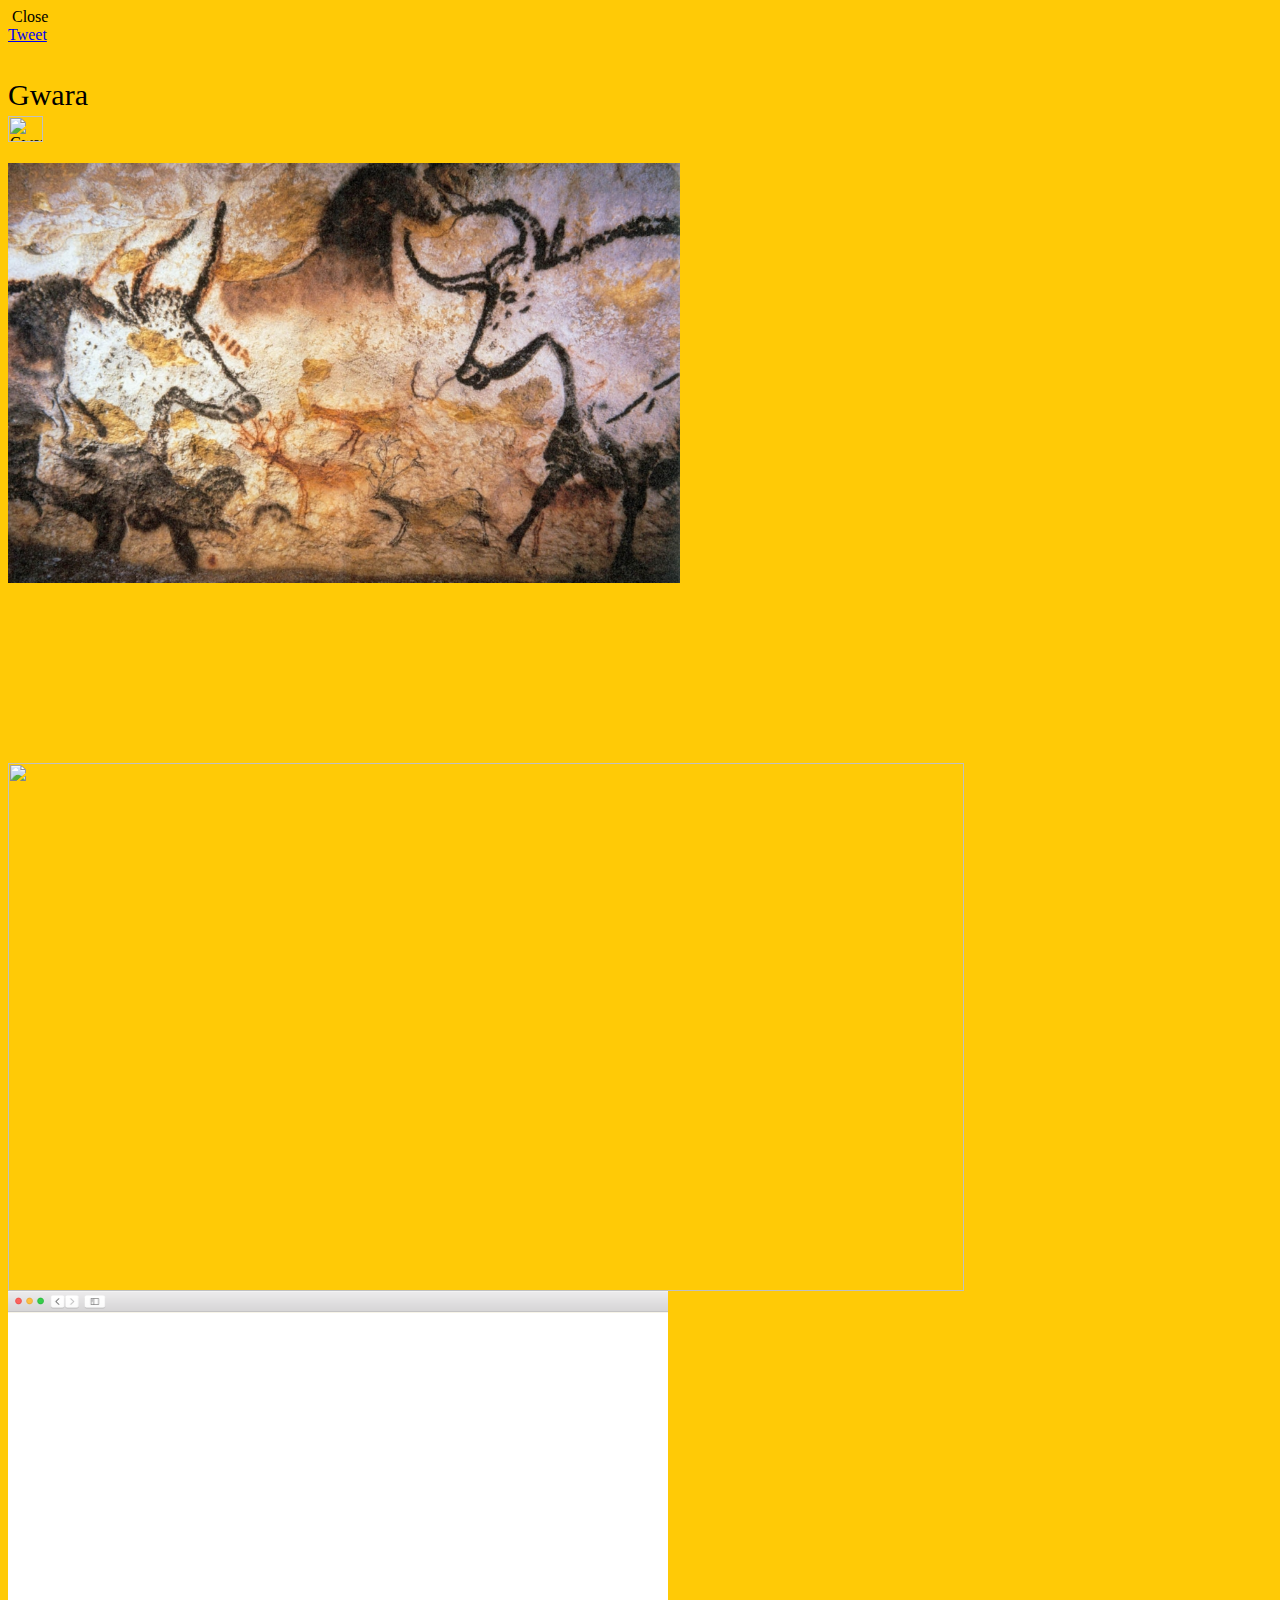
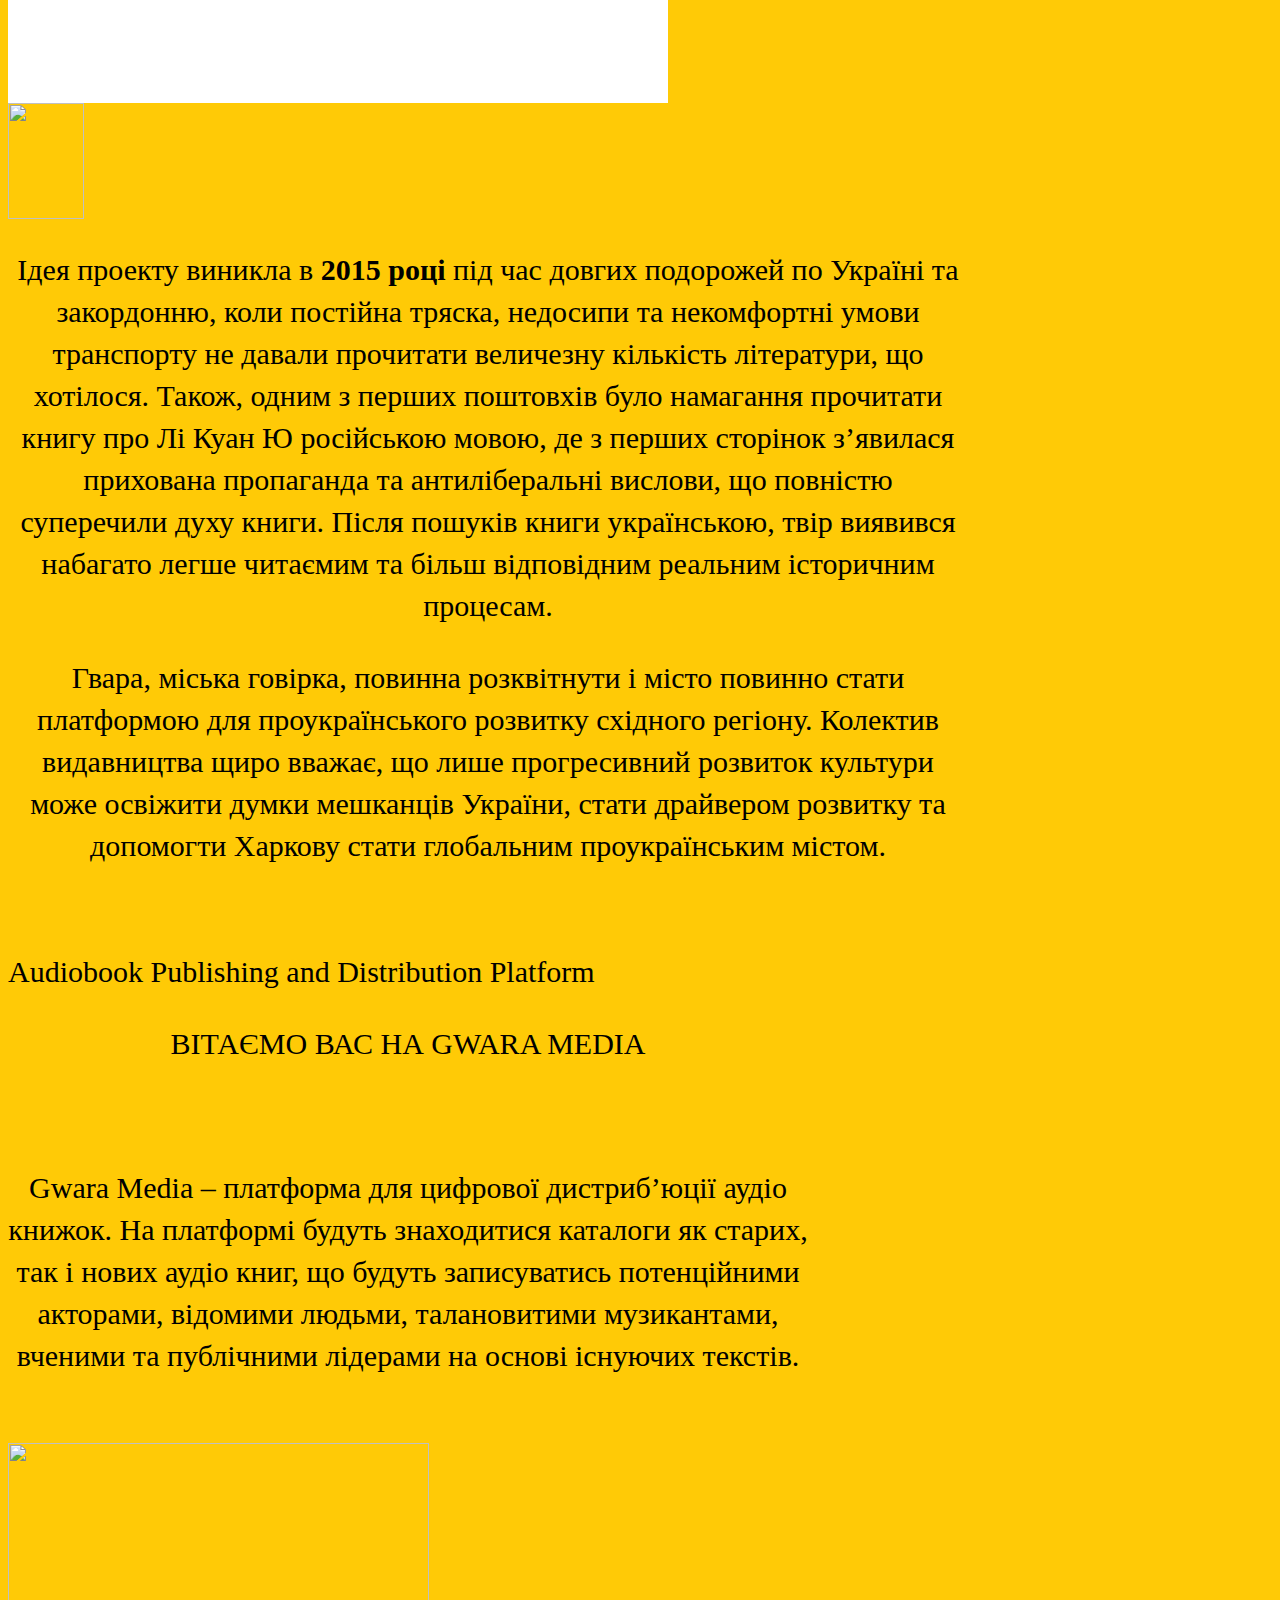
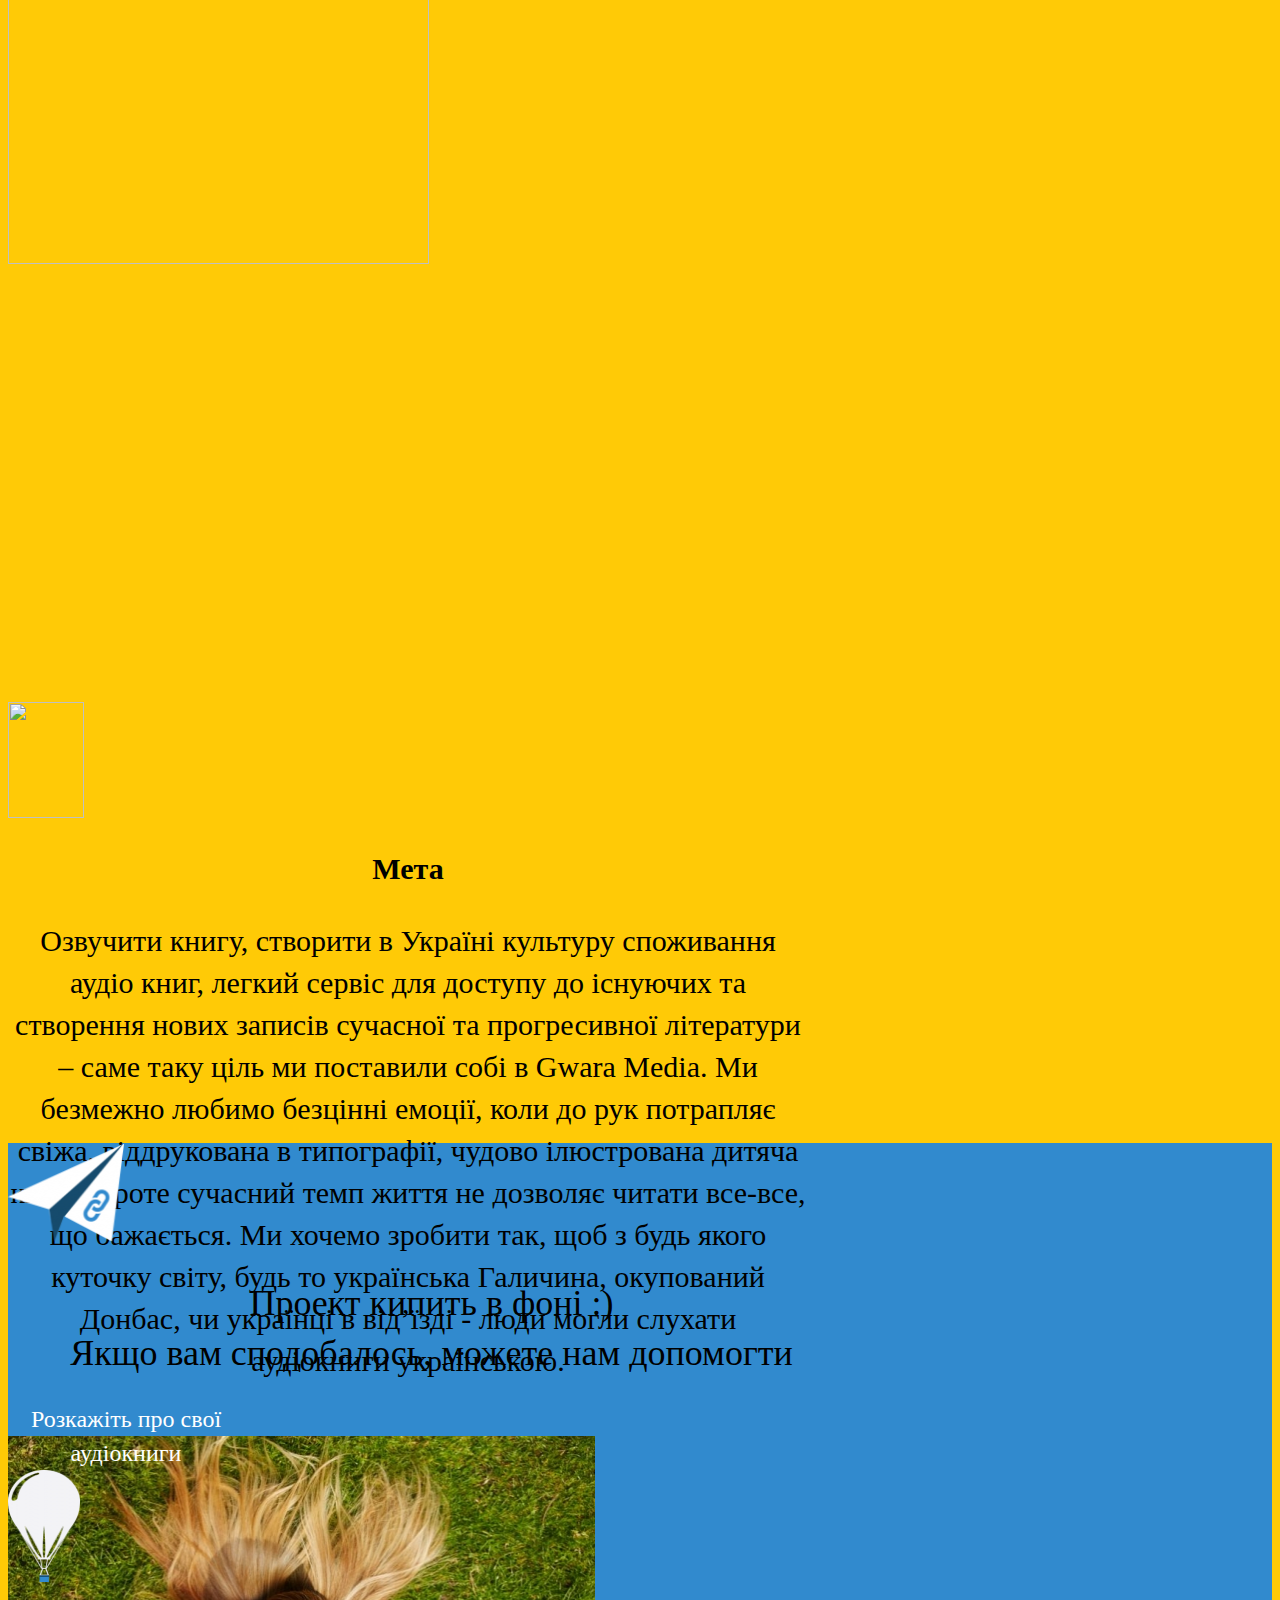
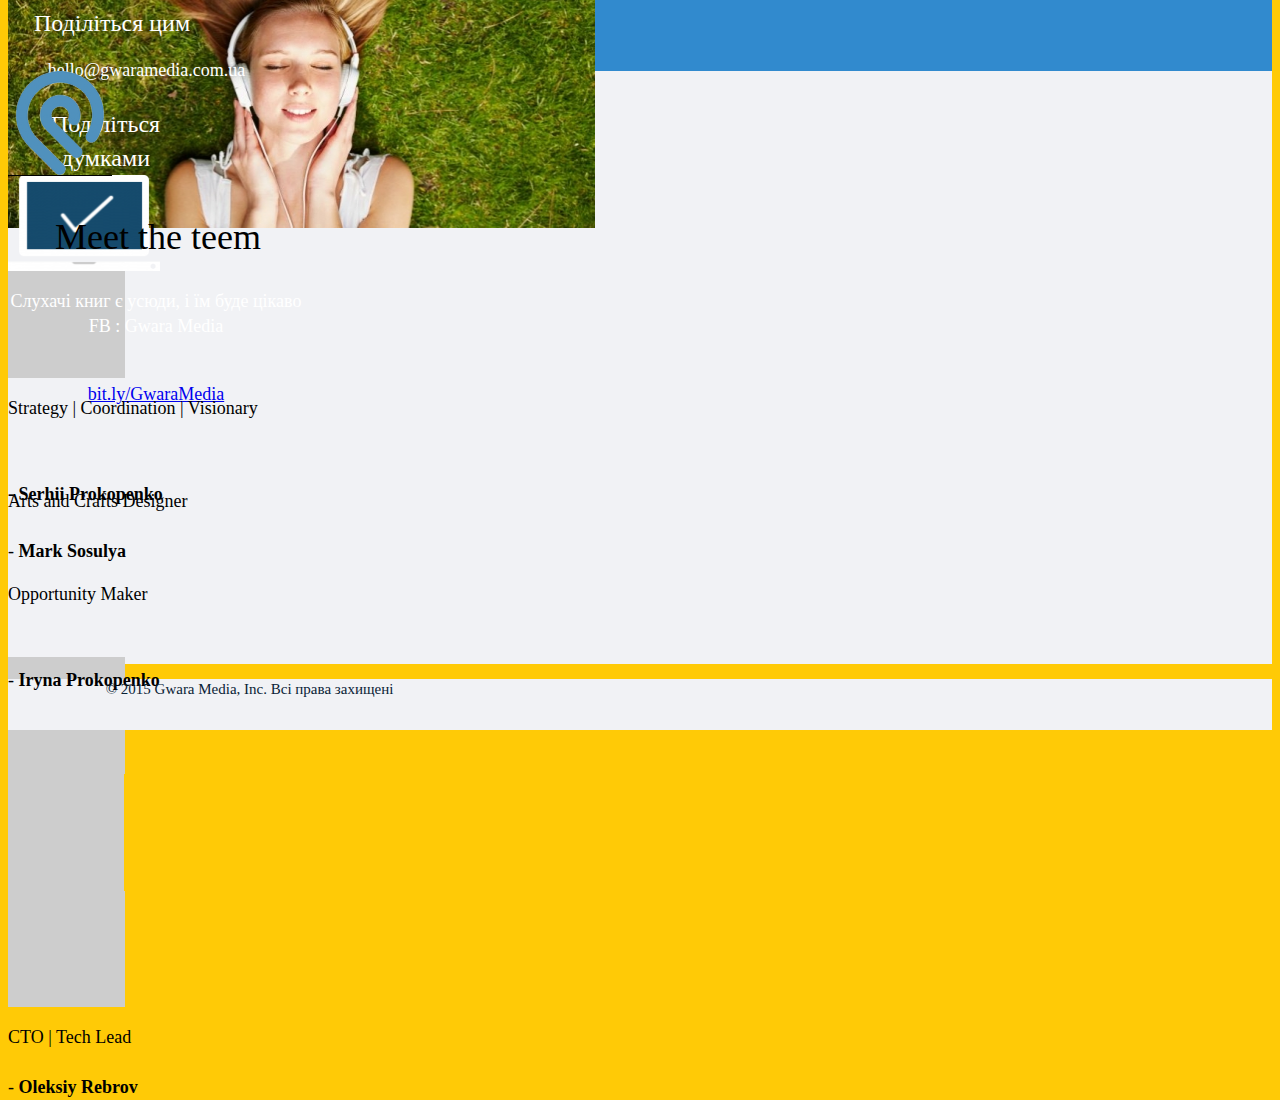
==== commit 532c8e6c: "XML error with images fixed" ====
--- a/index.html
+++ b/index.html
@@ -172,7 +172,7 @@
                 <div class="page-element widget-container page-element-type-image widget-image " id="element-81">
 
                     <div class="contents">
-                        <img src="http://d2r8jqmejizzox.cloudfront.net/638528-960x600-les-enfants-de-la-terre,-tome-5---les-refuges-de-pierres---deuxieme-partie-167076.jpg"
+                        <img src="img/638528-960x600-les-enfants-de-la-terre,-tome-5---les-refuges-de-pierres---deuxieme-partie-167076.jpg"
                              style="height: 70%; width: 70%; margin-top: 0px;" alt="">
 
                     </div>
@@ -190,7 +190,7 @@
                 <div class="page-element widget-container page-element-type-image widget-image " id="element-101">
 
                     <div class="contents">
-                        <img src="http://d2r8jqmejizzox.cloudfront.net/638528-942066-660x412-browser.png"
+                        <img src="img/browser.png"
                              style="height: 100%; width: 100%; margin-top: 0px;" alt="">
 
                     </div>
@@ -279,7 +279,7 @@
                 <div class="page-element widget-container page-element-type-image widget-image " id="element-99">
 
                     <div class="contents">
-                        <img src="http://d2r8jqmejizzox.cloudfront.net/638528-587x392-5_Reasons_to_Stick_with_Spotify_vs_Apple_Music_8112_6436.jpg"
+                        <img src="img/638528-587x392-5_Reasons_to_Stick_with_Spotify_vs_Apple_Music_8112_6436.jpg"
                              style="height: 100%; width: 100%; margin-top: 0px;" alt="">
 
                     </div>
@@ -296,7 +296,7 @@
                     <div class="contents">
                         <a href="https://www.facebook.com/Gwara-Media-759385594170655/"
                            style="width: 100%; height: 100%;" target="_blank">
-                            <img src="http://d2r8jqmejizzox.cloudfront.net/638528-936345-116x99-icon2.png"
+                            <img src="img/638528-936345-116x99-icon2.png"
                                  style="height: 100%; width: 100%; margin-top: 0px;" alt="">
 
                         </a>
@@ -321,7 +321,7 @@
                 <div class="page-element widget-container page-element-type-image widget-image " id="element-54">
 
                     <div class="contents">
-                        <img src="http://d2r8jqmejizzox.cloudfront.net/638528-943539-72x112-baloondark.png"
+                        <img src="img/638528-943539-72x112-baloondark.png"
                              style="height: 100%; width: 100%; margin-top: 0px;" alt="">
 
                     </div>
@@ -349,7 +349,7 @@
                 <div class="page-element widget-container page-element-type-image widget-image " id="element-38">
 
                     <div class="contents">
-                        <img src="http://d2r8jqmejizzox.cloudfront.net/638528-936346-152x96-icon3.png"
+                        <img src="img/638528-936346-152x96-icon3.png"
                              style="height: 100%; width: 100%; margin-top: 0px;" alt="">
 
                     </div>
@@ -382,7 +382,7 @@
             <div class="block-inner">
                 <div class="page-element widget-container page-element-type-image widget-image " id="element-58">
                     <div class="contents">
-                        <img src="http://d2r8jqmejizzox.cloudfront.net/638528-943552-104x105x104x104x0x0-bef9e7cdae86d07912e3fc86808f5d1.png"
+                        <img src="img/638528-943552-104x105x104x104x0x0-bef9e7cdae86d07912e3fc86808f5d1.png"
                              style="height: 100%; width: 100%; margin-top: ;" alt="">
                     </div>
                 </div>
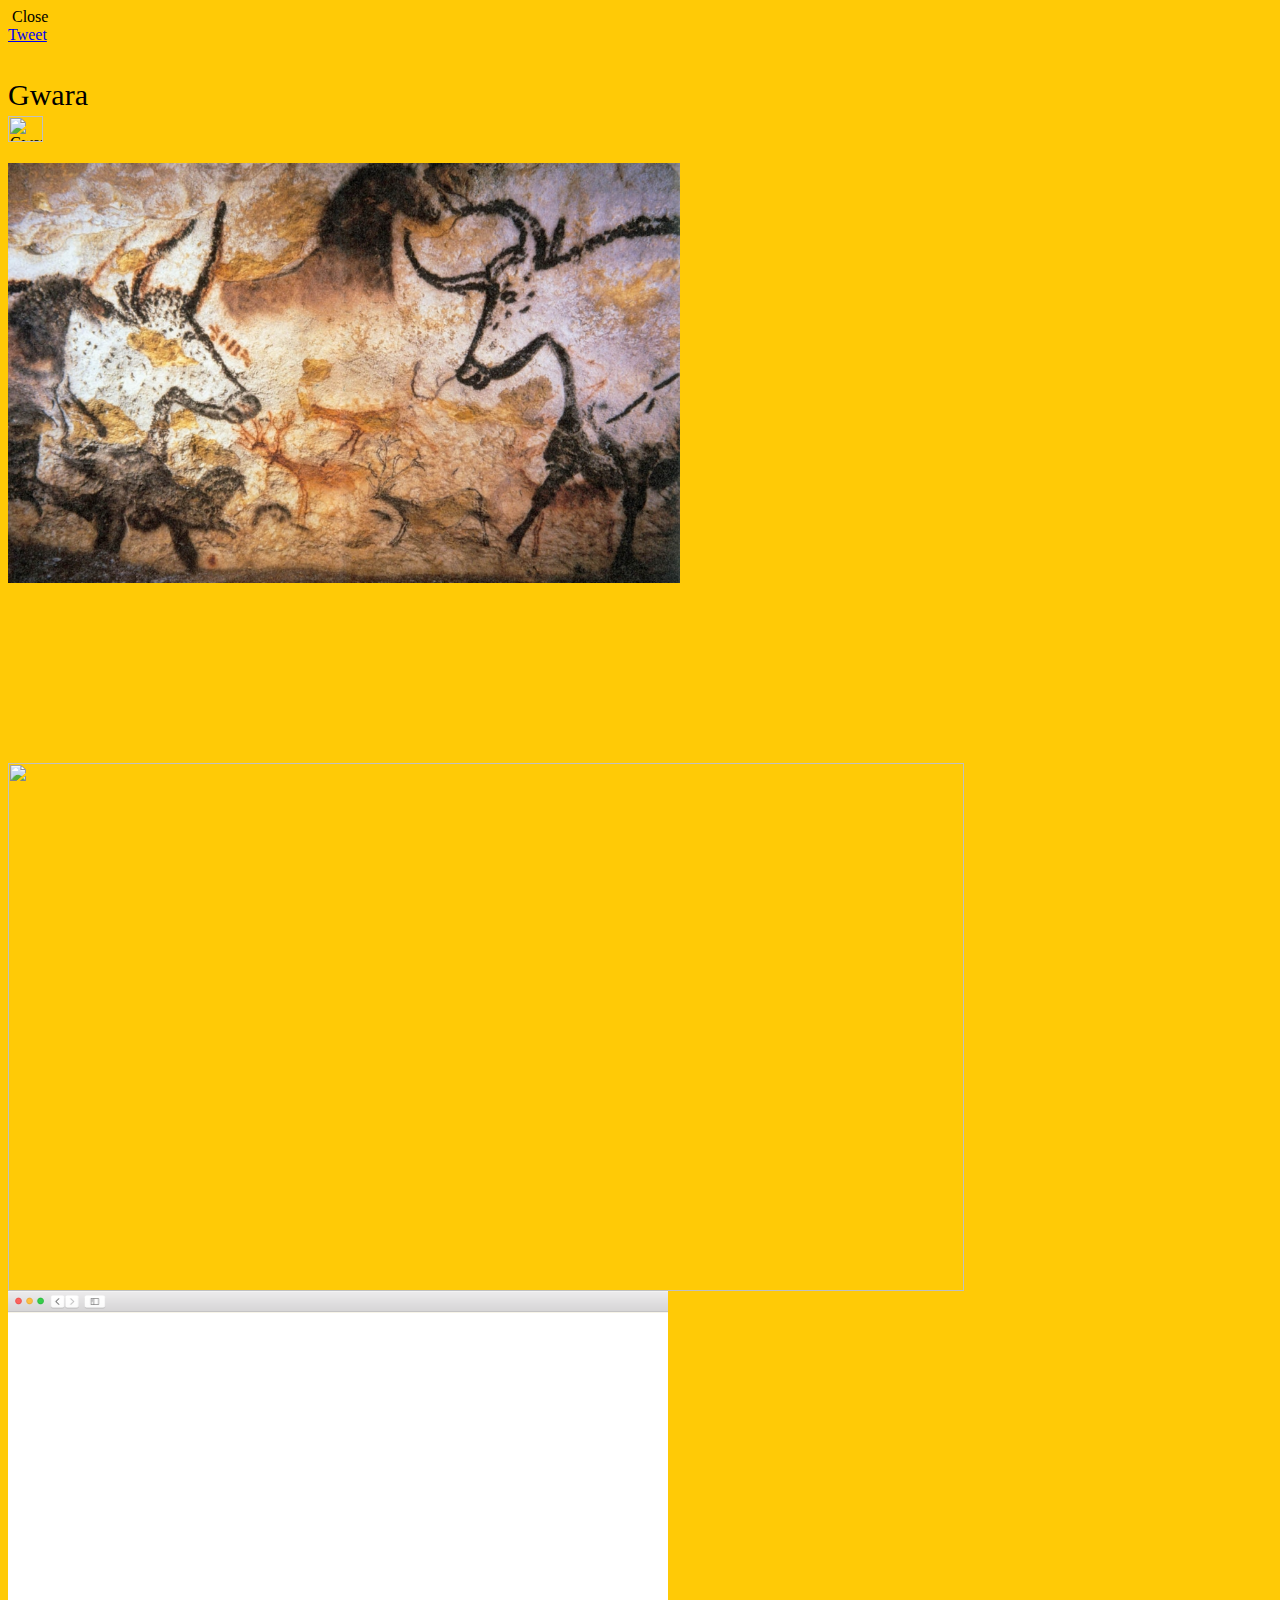
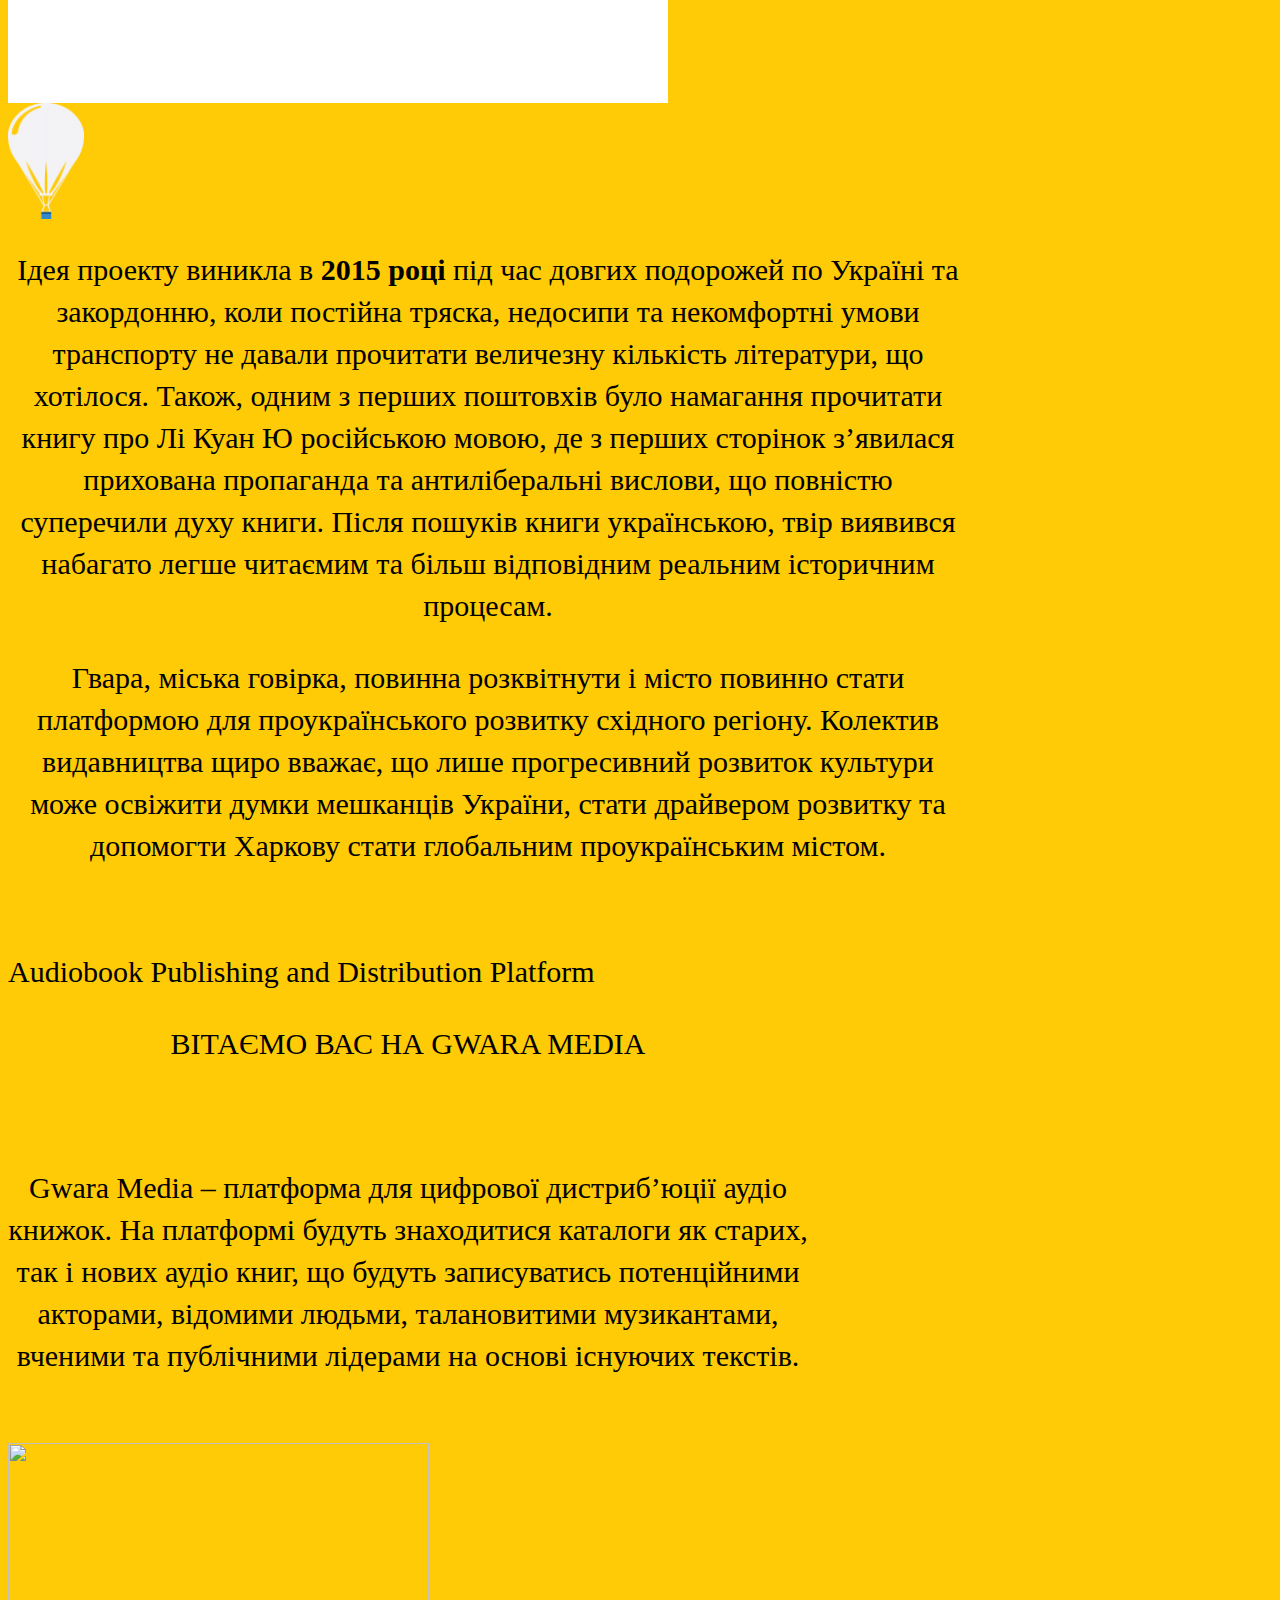
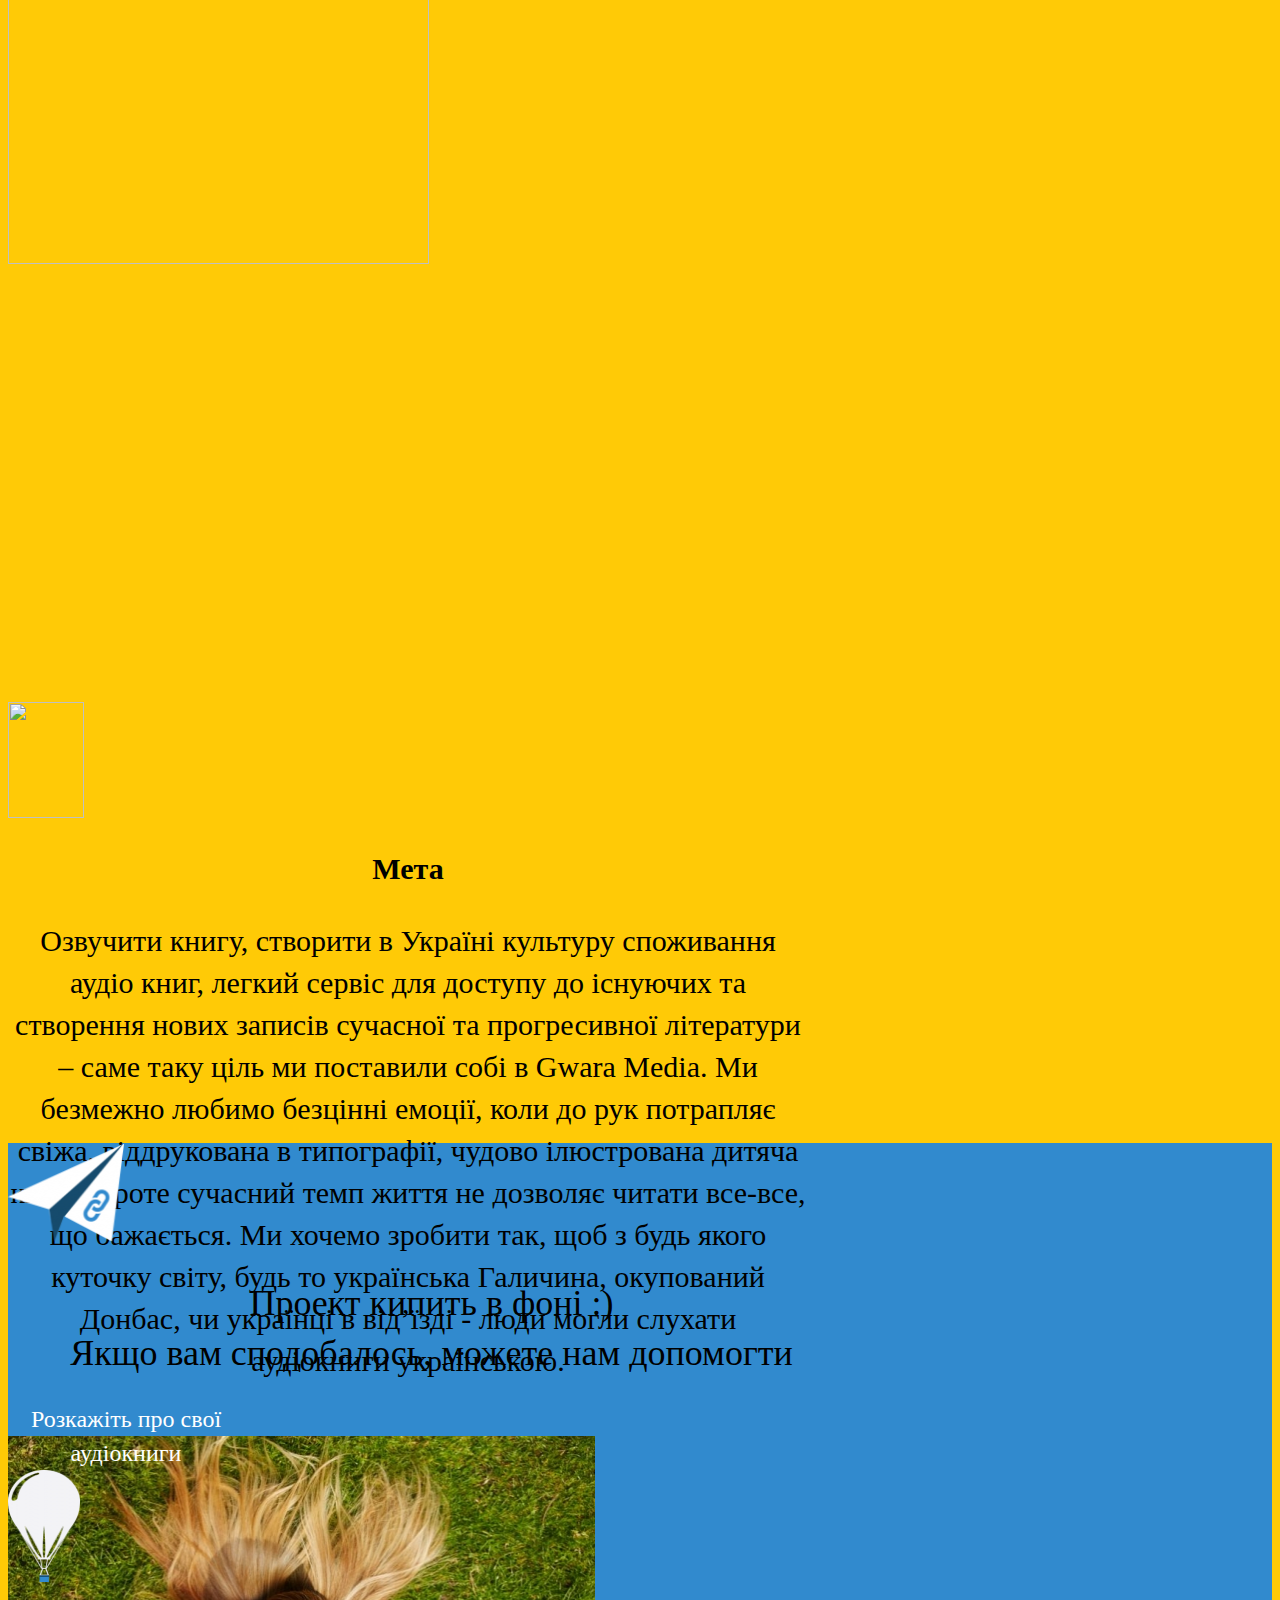
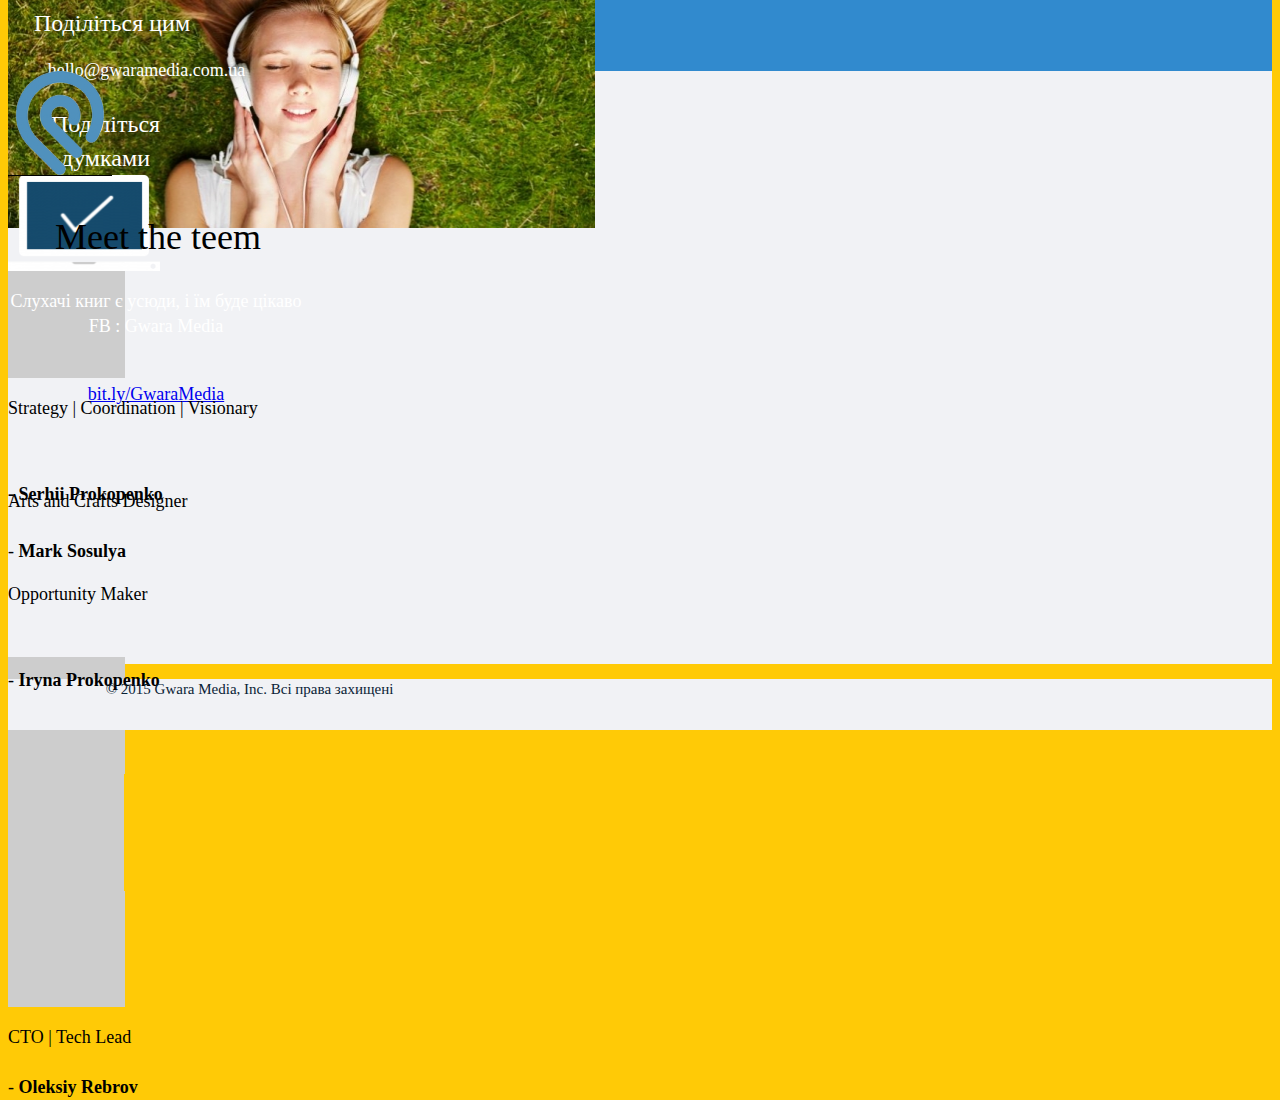
==== commit 82b61718: "Floating balloon changed from balloon white to balloon dark" ====
--- a/index.html
+++ b/index.html
@@ -199,7 +199,7 @@
                 <div class="page-element widget-container page-element-type-image widget-image " id="element-53">
 
                     <div class="contents">
-                        <img src="http://d2r8jqmejizzox.cloudfront.net/638528-943537-76x116-baloonwhite.png"
+                        <img src="img/638528-943539-72x112-baloondark.png"
                              style="height: 100%; width: 100%; margin-top: 0px;" alt="">
 
                     </div>
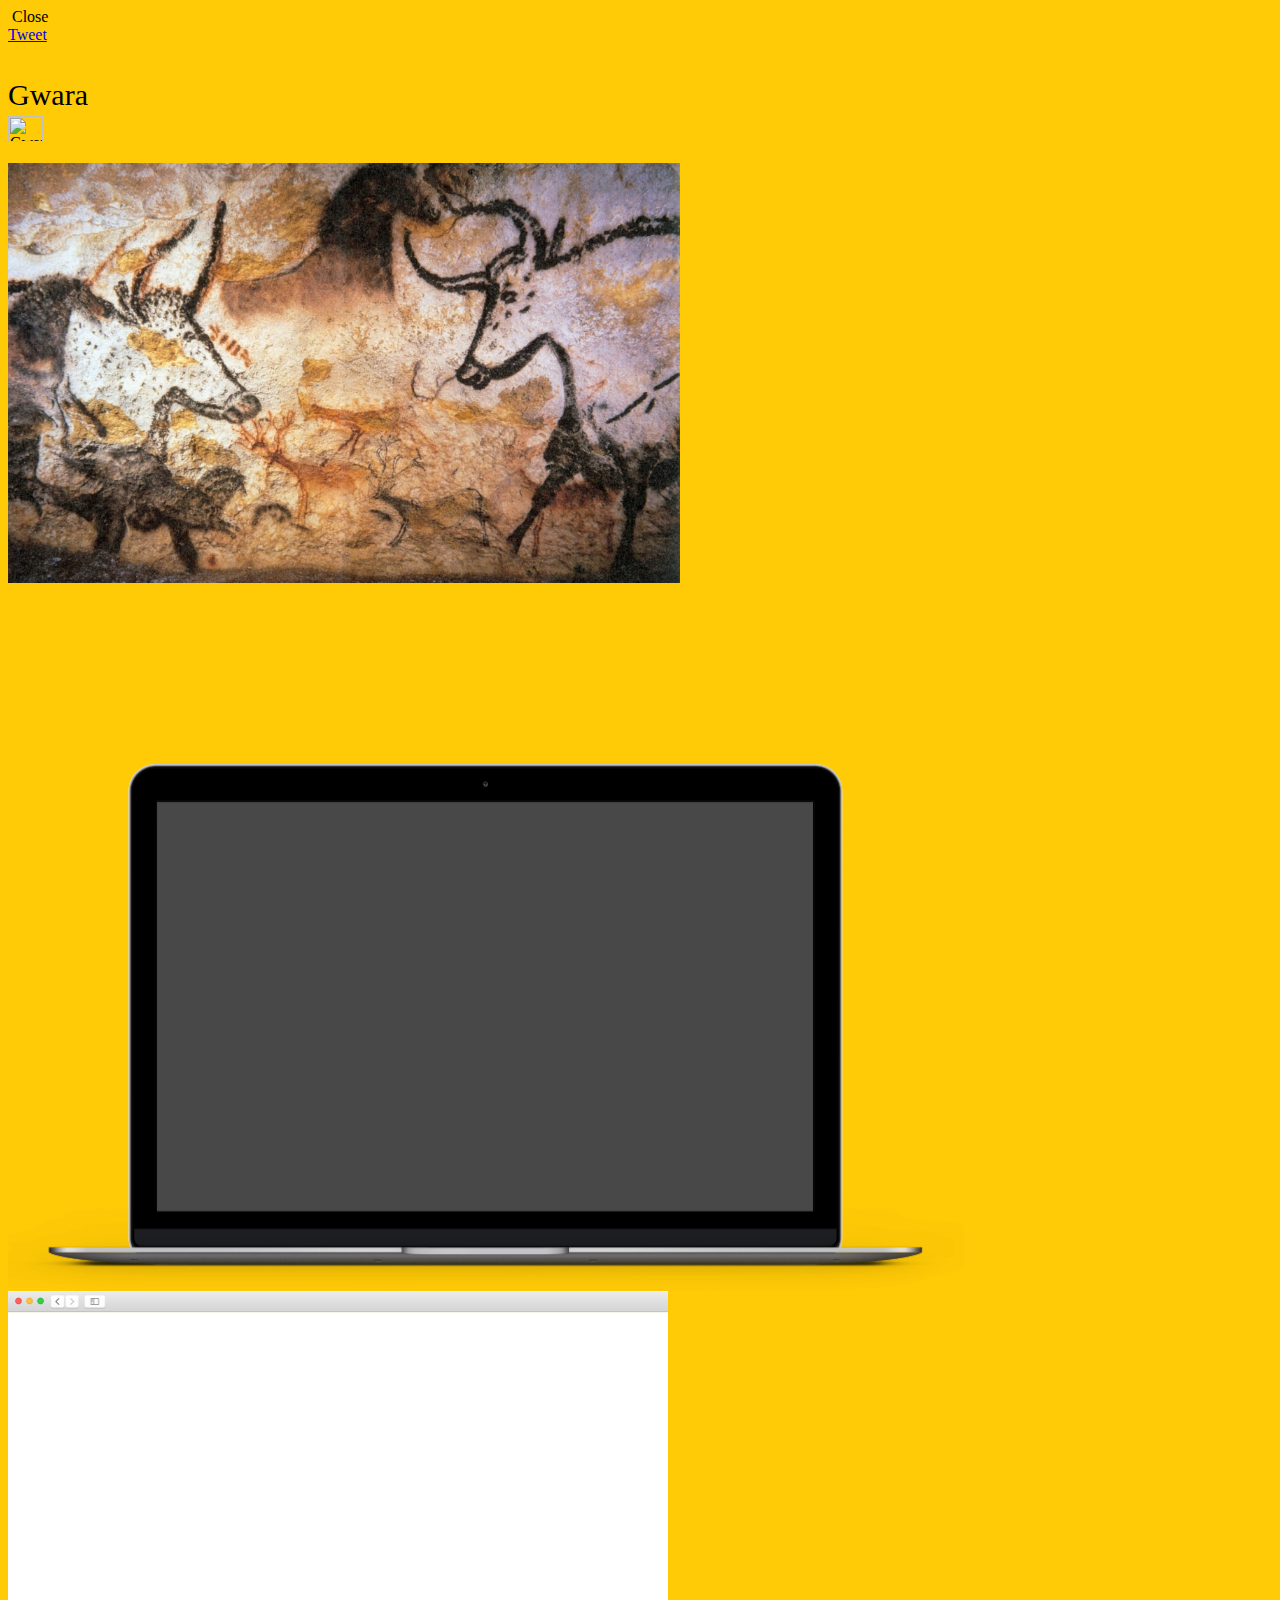
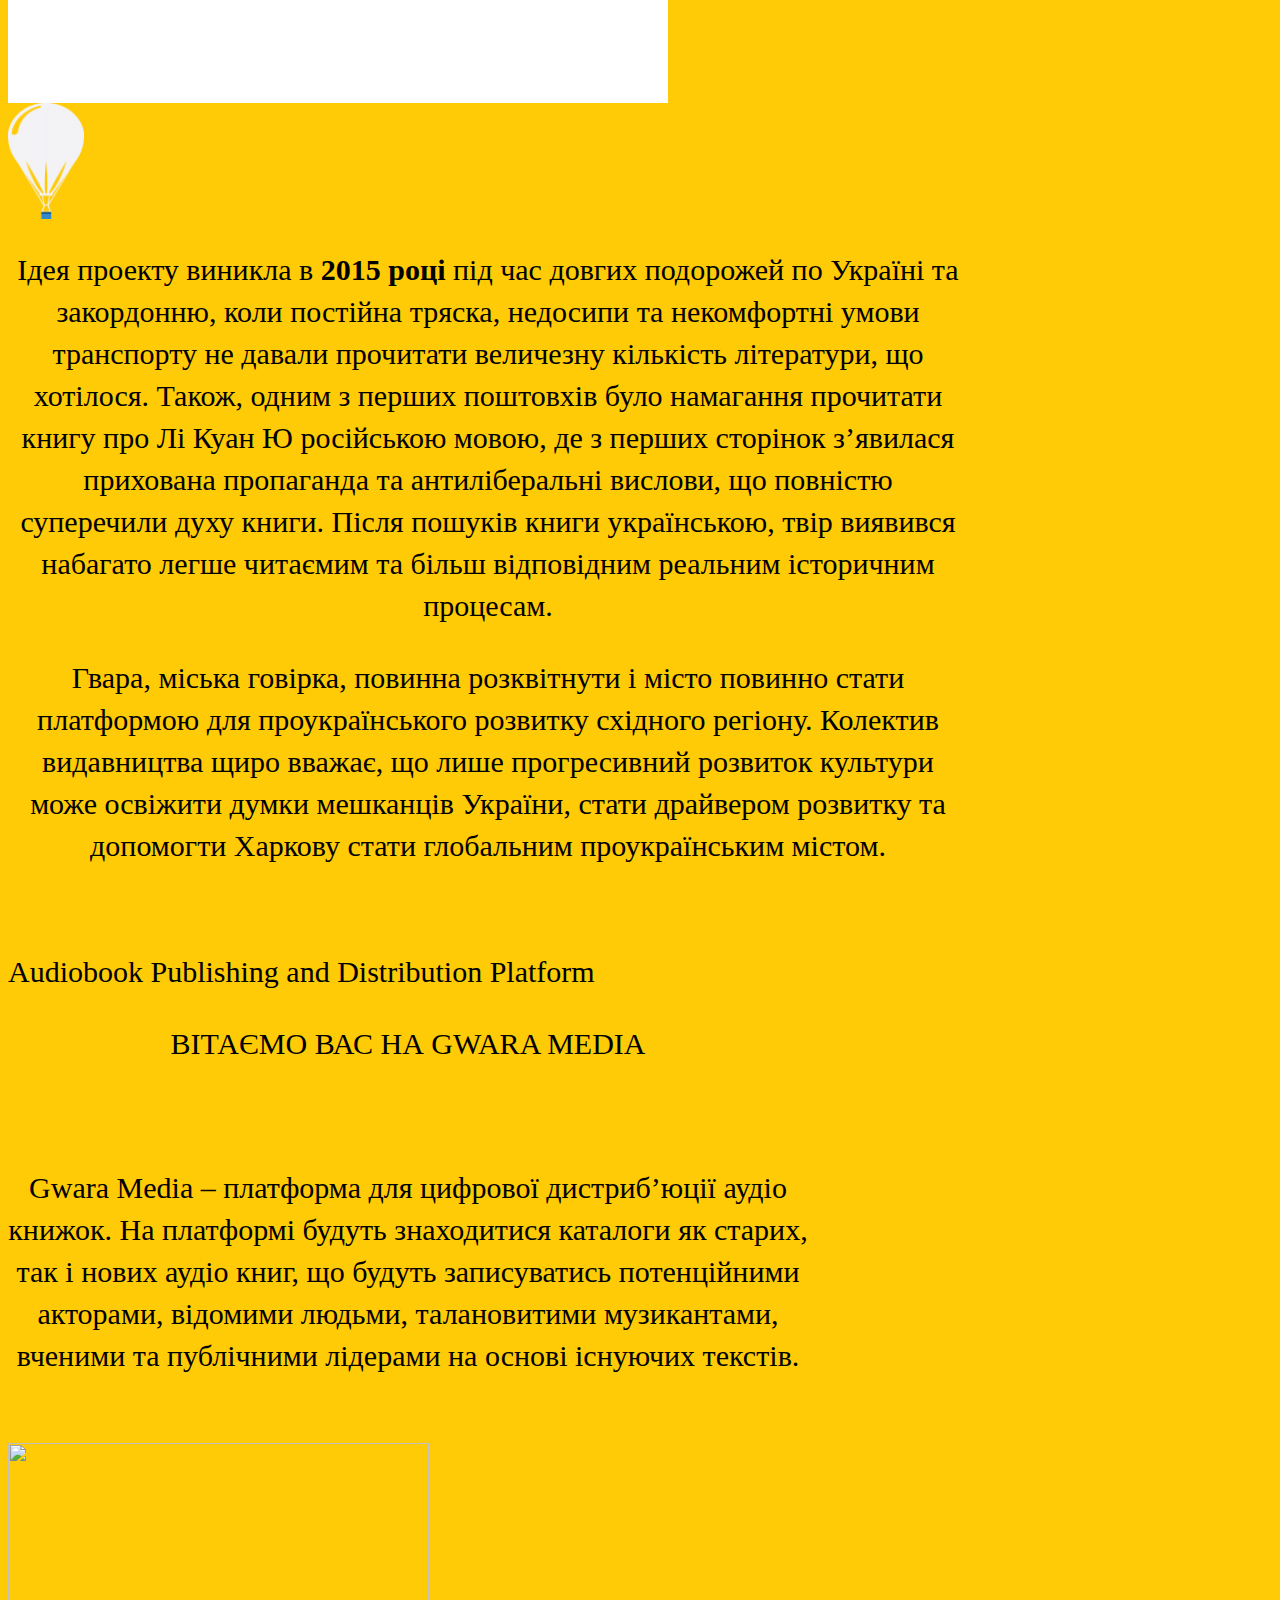
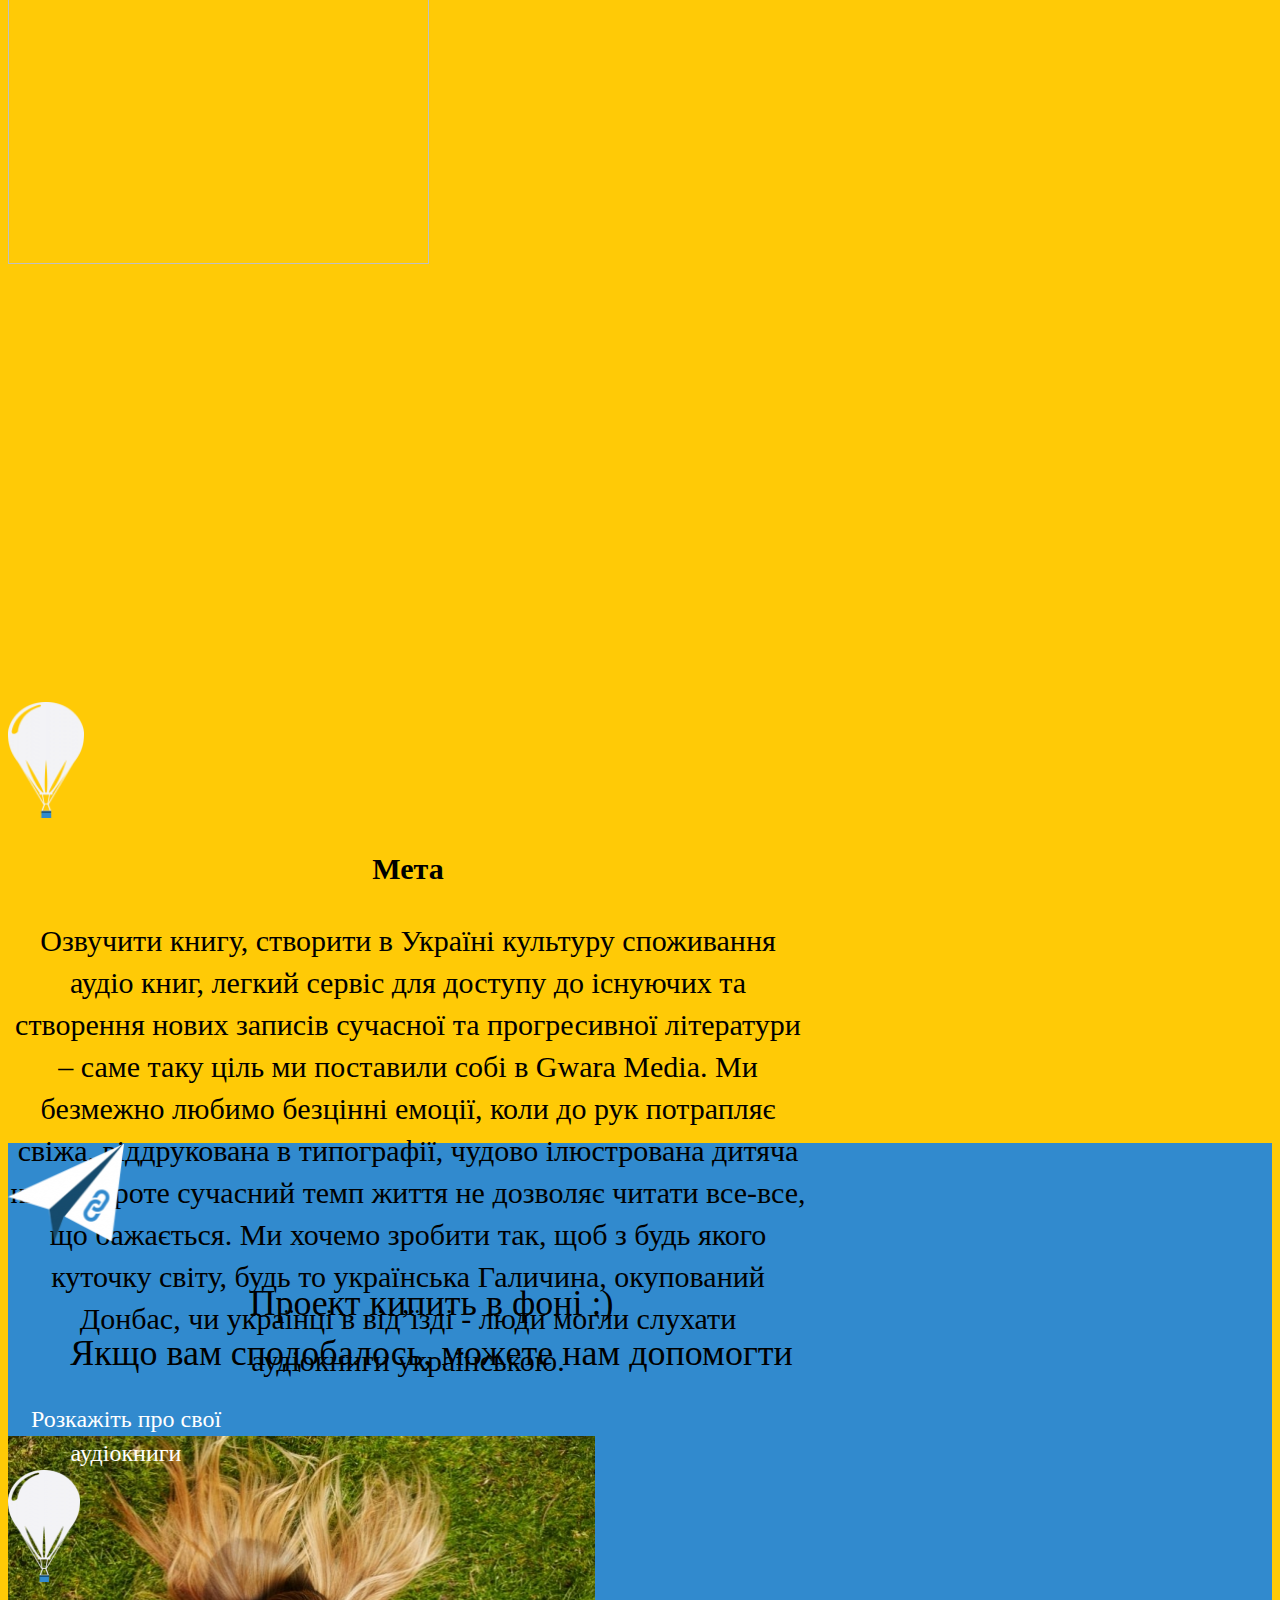
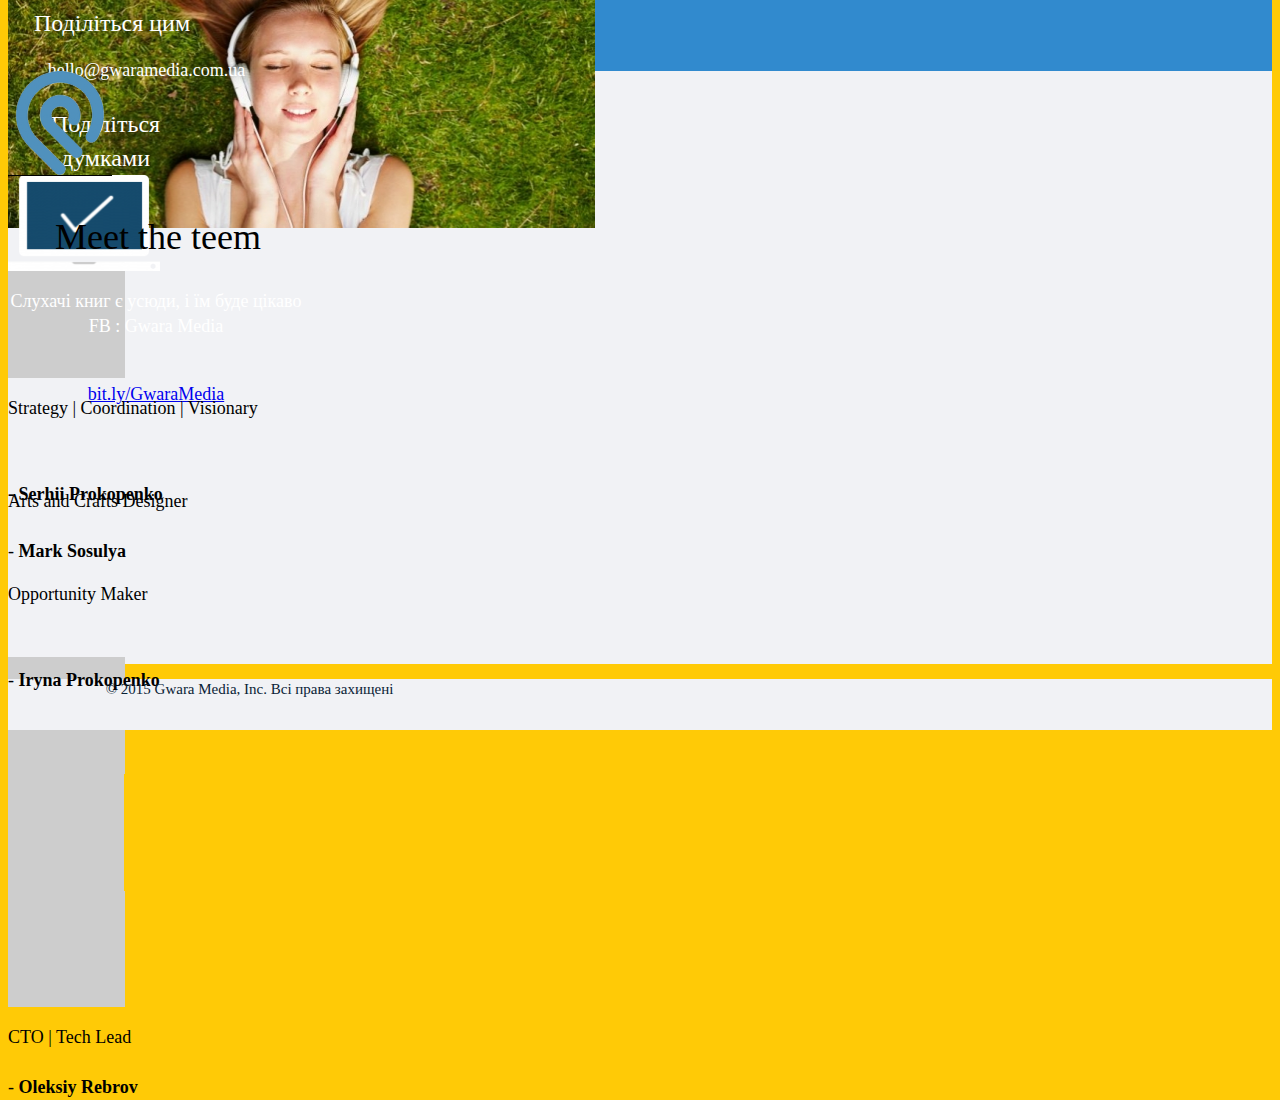
==== commit 8a1c016d: "Fixed one more balloon" ====
--- a/index.html
+++ b/index.html
@@ -181,7 +181,7 @@
                 <div class="page-element widget-container page-element-type-image widget-image " id="element-4">
 
                     <div class="contents">
-                        <img src="http://d2r8jqmejizzox.cloudfront.net/638528-931025-956x528-9265520macboook.png"
+                        <img src="img/1452378320-931025-956x531-9265520macboook.png"
                              style="height: 100%; width: 100%; margin-top: 0px;" alt="">
 
                     </div>
@@ -254,7 +254,7 @@
                 <div class="page-element widget-container page-element-type-image widget-image " id="element-86">
 
                     <div class="contents">
-                        <img src="http://d2r8jqmejizzox.cloudfront.net/638528-943537-76x116-baloonwhite.png"
+                        <img src="img/638528-943539-72x112-baloondark.png"
                              style="height: 100%; width: 100%; margin-top: 0px;" alt="">
 
                     </div>
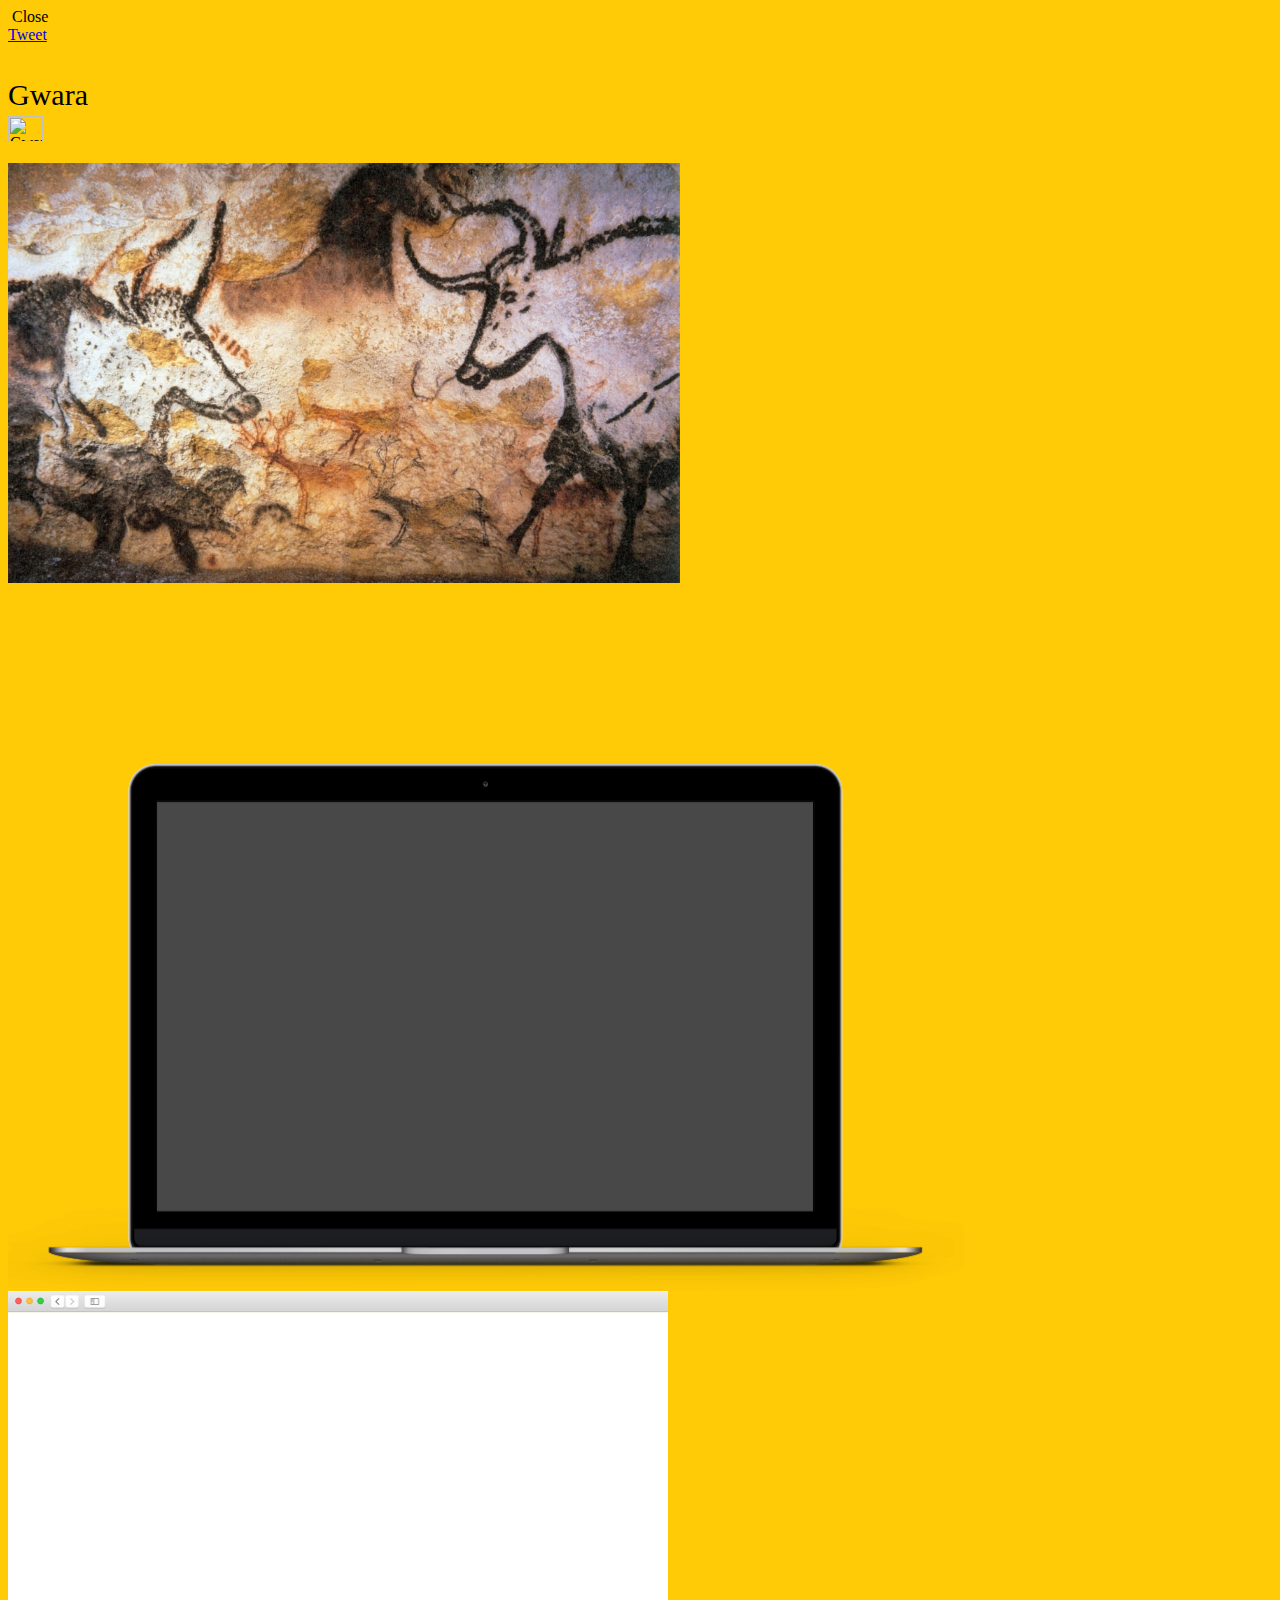
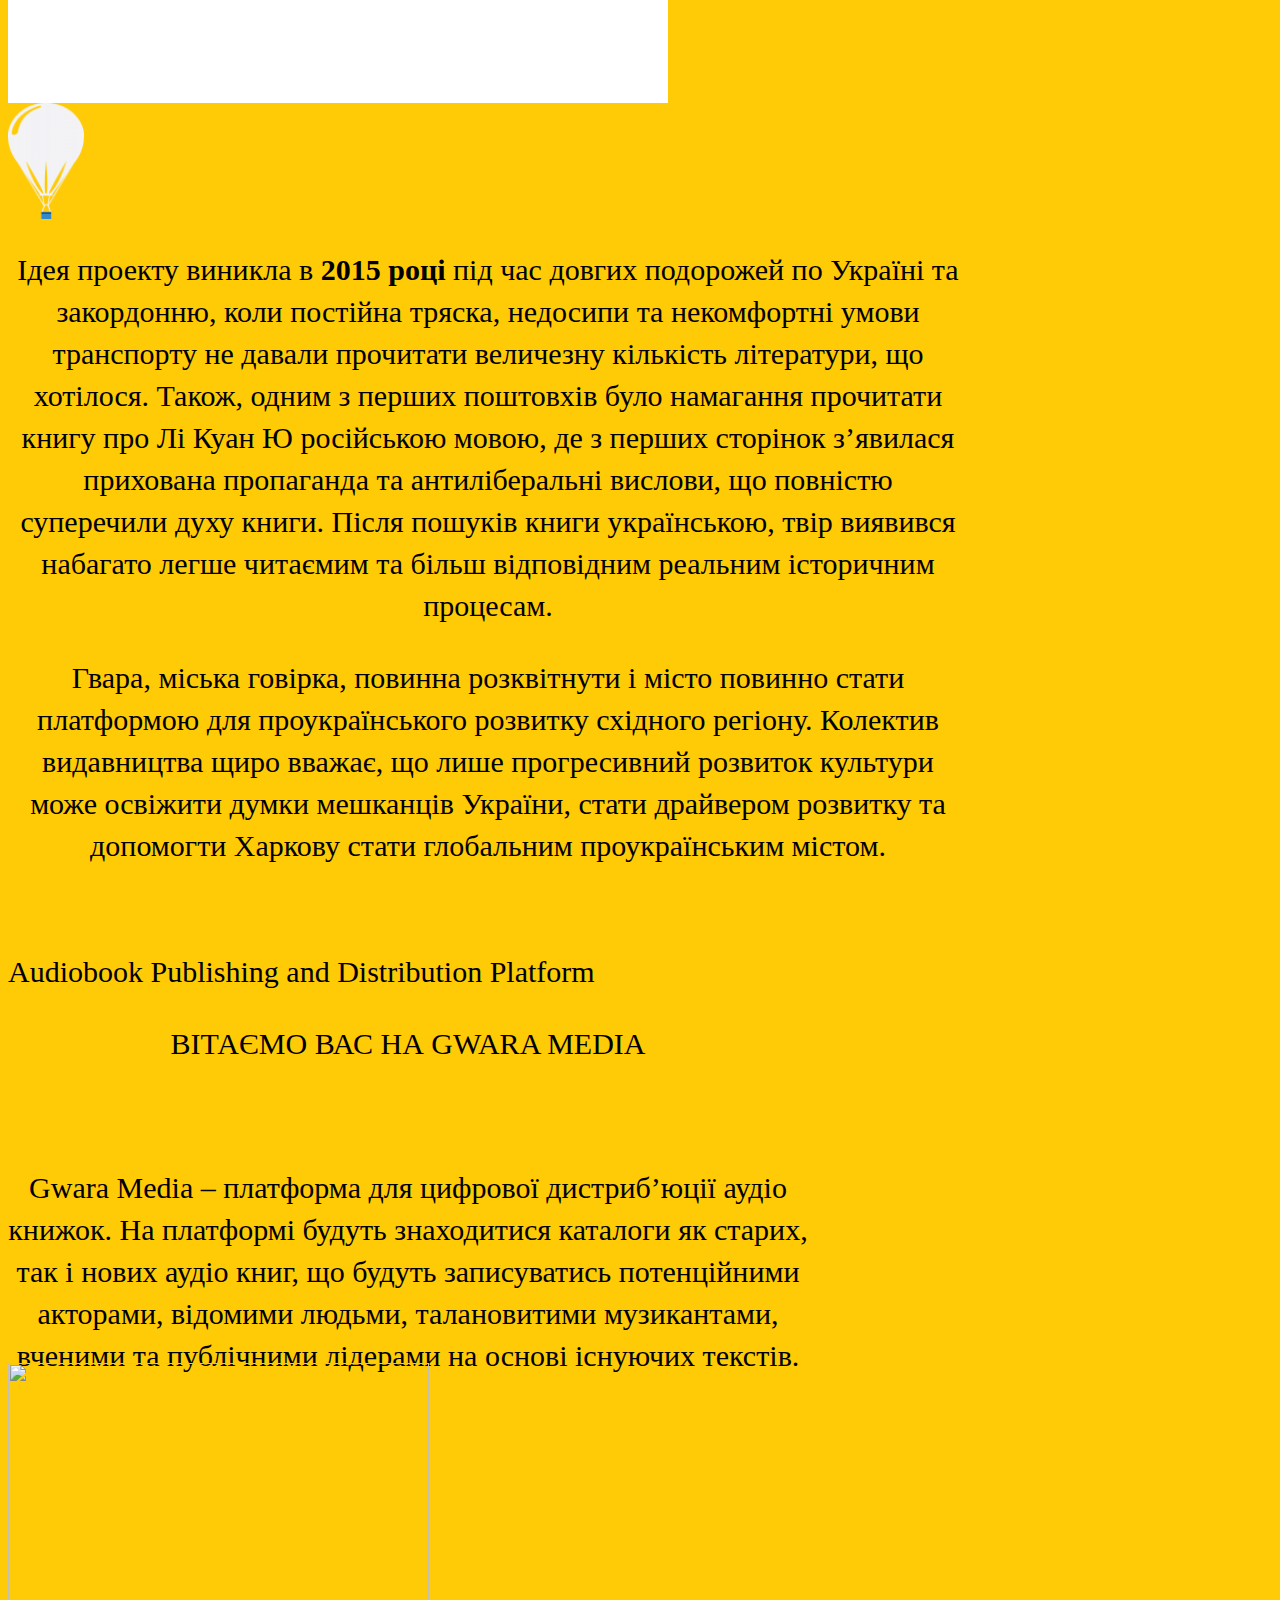
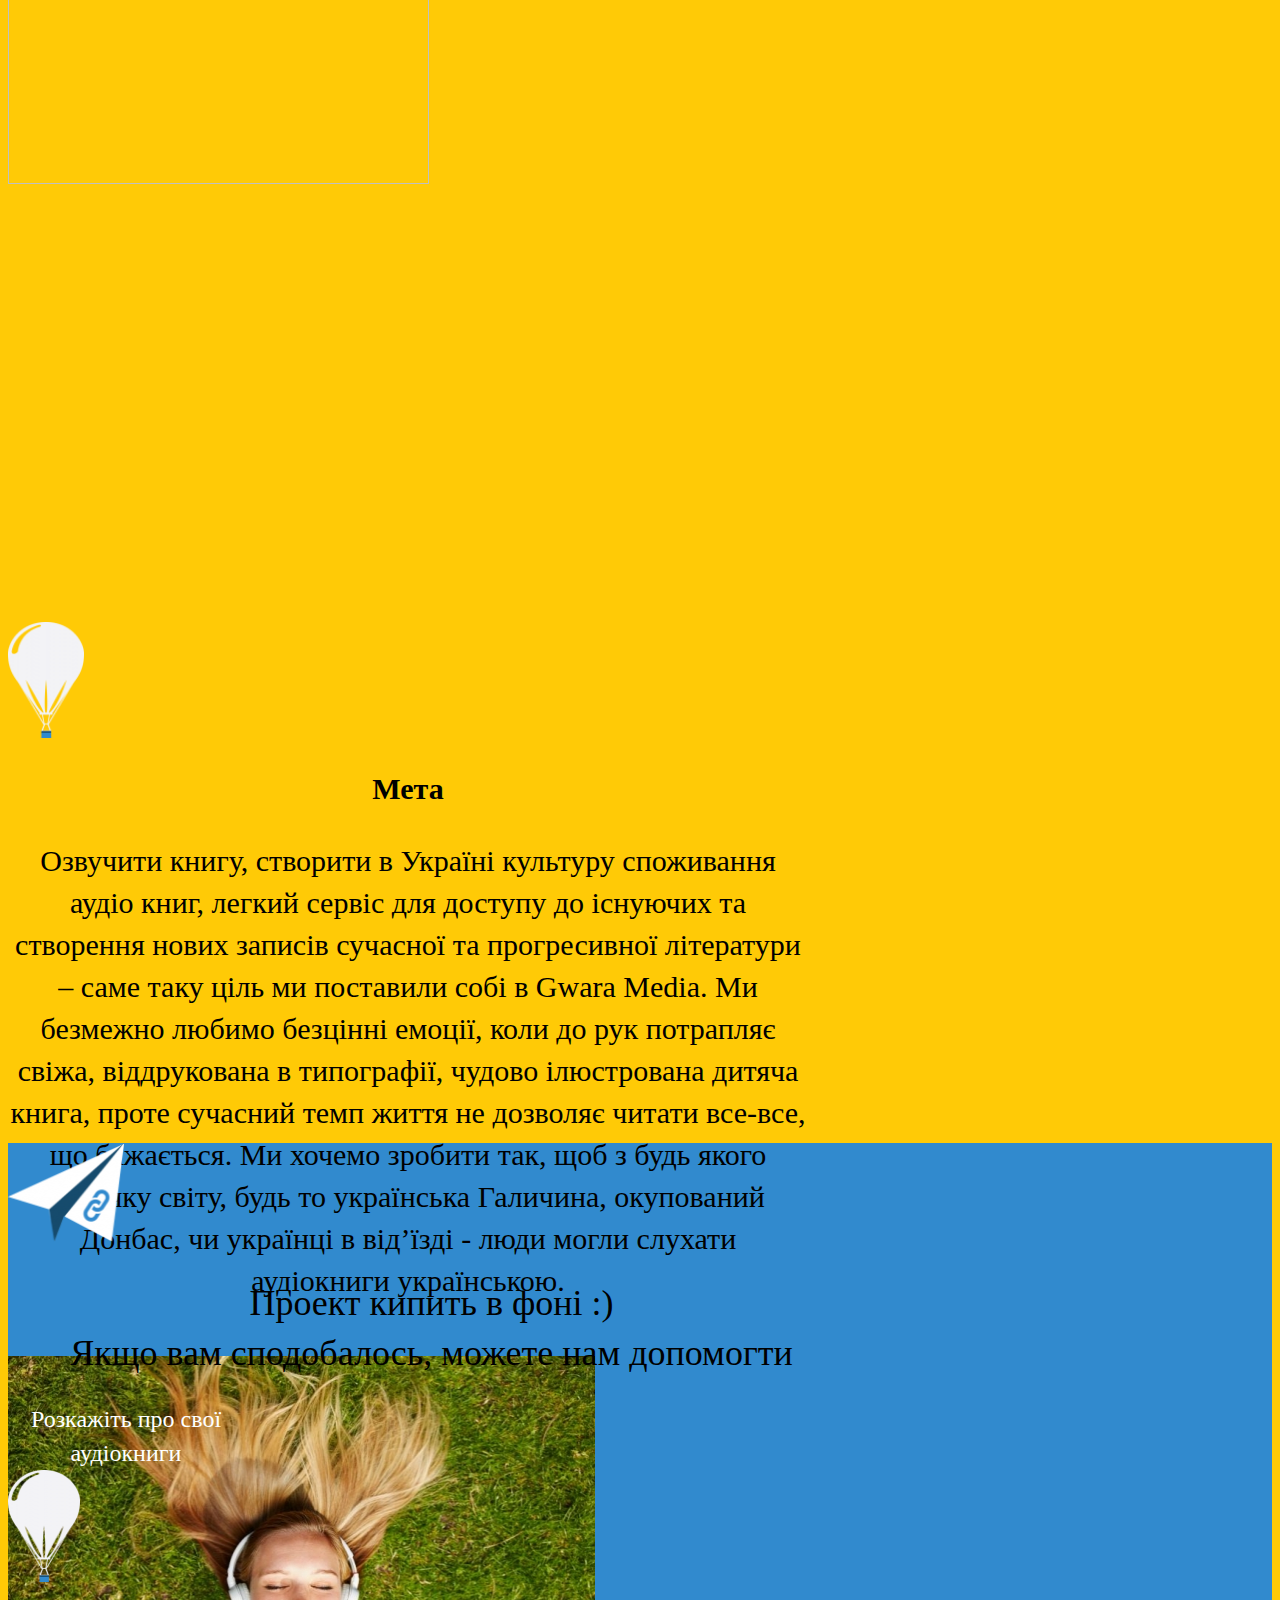
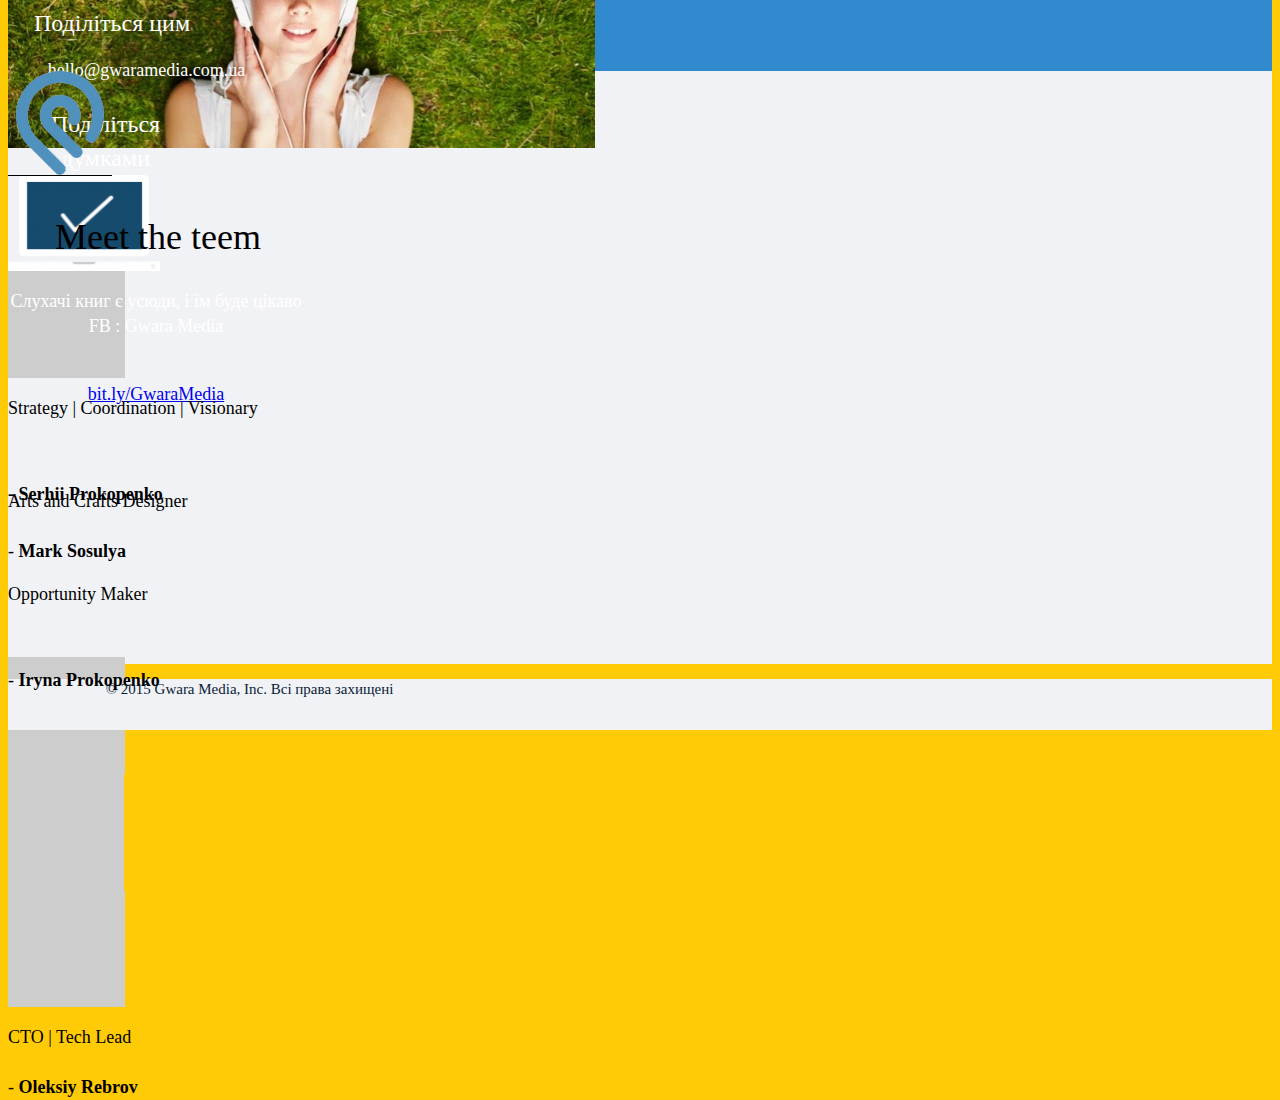
==== commit 6e6aa815: "Added facebook block" ====
--- a/index.html
+++ b/index.html
@@ -16,8 +16,7 @@
     <meta property="og:url" content="http://gwaramedia.instapage.com">
     <meta property="og:image" content="https://scontent-waw1-1.xx.fbcdn.net/hphotos-xtf1/v/t1.0-9/11143167_759386037503944_7246603723312975110_n.jpg?oh=a5249e17355d2dea98209c2ba2cb6403&oe=5702CCA7">
     <meta property="og:image:secure_url" content="https://scontent-waw1-1.xx.fbcdn.net/hphotos-xtf1/v/t1.0-9/11143167_759386037503944_7246603723312975110_n.jpg?oh=a5249e17355d2dea98209c2ba2cb6403&oe=5702CCA7">
-
-    <!-- font injector -->
+        <!-- font injector -->
     <link type="text/css" rel="stylesheet" media="screen, print"
           href="http://fonts.googleapis.com/css?family=Lato:100,300,400,700,900,100italic,300italic,400italic,700italic,900italic">
     <link type="text/css" rel="stylesheet" media="screen, print"
@@ -106,6 +105,14 @@
 
 
 <body class=" new_mobile">
+<div id="fb-root"></div>
+<script>(function(d, s, id) {
+  var js, fjs = d.getElementsByTagName(s)[0];
+  if (d.getElementById(id)) return;
+  js = d.createElement(s); js.id = id;
+  js.src = "//connect.facebook.net/en_GB/sdk.js#xfbml=1&version=v2.5";
+  fjs.parentNode.insertBefore(js, fjs);
+}(document, 'script', 'facebook-jssdk'));</script>
 
 
 <div class="page page2 ">
@@ -219,6 +226,7 @@
                             культури може освіжити думки мешканців України, стати драйвером розвитку та допомогти
                             Харкову стати глобальним проукраїнським містом.</p></div></style>
                 </div>
+                <div class="fb-page" data-href="https://www.facebook.com/Gwara-Media-759385594170655" data-tabs="timeline, events, messages" data-small-header="true" data-adapt-container-width="true" data-hide-cover="false" data-show-facepile="true"></div>
 
                 <div class="page-element widget-container page-element-type-text widget-text " id="element-74">
                     <div class="contents" style="color: #000000;"><p style=" ">Audiobook Publishing and Distribution Platform</p></div>
--- a/index.css
+++ b/index.css
@@ -1,3 +1,4 @@
+ html{height: 100%;}
  body
         {
         background-color: #ffca06;
@@ -11,12 +12,10 @@
 
         }
 
-
         .page .page-block .block-inner { background-color: transparent; }
     </style>
 
     <style type="text/css">
-
 
         #element-98
         {
@@ -349,7 +348,7 @@
 
         #element-76
         {
-        height: 420px;
+        height: 340px;
         width: 800px;
         left: 105px;
         top: 748px;
@@ -369,7 +368,7 @@
         height: 859px;
         width: 860px;
         left: 50px;
-        top: 1161px;
+        top: 1100px;
         z-index: 29;
         }
 
@@ -378,7 +377,7 @@
         height: 588px;
         width: 800px;
         left: 81px;
-        top: 2049px;
+        top: 1750px;
         z-index: 30;
         }
 
@@ -395,7 +394,7 @@
         height: 600px;
         width: 960px;
         left: 0px;
-        top: 2754px;
+        top: 2275px;
         z-index: 31;
         }
 
@@ -421,7 +420,7 @@
         height: 672px;
         width: 960px;
         left: 0px;
-        top: 3455px;
+        top: 2725px;
         z-index: 33;
         }
 
@@ -1504,4 +1503,71 @@
         font-size: 30px;
         line-height: 30px;
         }
-        }+        }
+
+@media screen
+.page-element .btn,
+        .page-element .contents,
+        .page-element.widget-form form,
+        .page-element.widget-form form input,
+        .page-element.widget-form form textarea,
+        .page-element.widget-form form select,
+        .page-element.widget-form form label
+        {
+        font-family: Lato;
+        font-weight: 400;
+        }
+
+        .page-element.widget-headline .contents h1,
+        .page-element.widget-headline .contents h2,
+        .page-element.widget-headline .contents h3,
+        .page-element.widget-headline .contents h4,
+        .page-element.widget-headline .contents h5,
+        .page-element.widget-headline .contents h6
+        {
+        font-family: Roboto;
+        font-weight: 300;
+        }
+
+        [id^=___plusone] { width:51px !important; }
+
+        div.social.lines [id^=___plusone] { width:62px !important; }
+        div.social.lines span[class^=IN-widget] { min-width:70px !important; }
+        div.social.buttons [id^=___plusone] { width:36px !important; }
+        div.social.buttons div[class^=fb-like] { width:58px !important; }
+        div.social.buttons div[class^=fb-like] { width:58px !important; }
+        div.social.tiles [id^=___plusone] { height:63px !important; margin-top: 2px !important; }
+        div.social.tiles .fb-like iframe { margin-top: 1px !important; }
+
+        .widget-testimonial.style-1 .contents div.testimonial-text
+        {
+        margin-top: 0;
+        }
+
+        @media screen and (max-width: 768px)
+        {
+        .notification > .notification-inner
+        {
+        width: auto;
+        position: fixed;
+        top: 40%;
+        left: 1em !important;
+        right: 1em !important;
+        font-size: 24px;
+        }
+        }
+
+
+        /* Safari only fix */
+        @media screen and (min-color-index:0) and(-webkit-min-device-pixel-ratio:0) {
+        {
+        .widget-form .select-outer select
+        {
+        padding-left: 10px;
+        }
+
+        .widget-form.mobile-form .select-outer select
+        {
+        padding-left: 10px;
+        }
+        }}
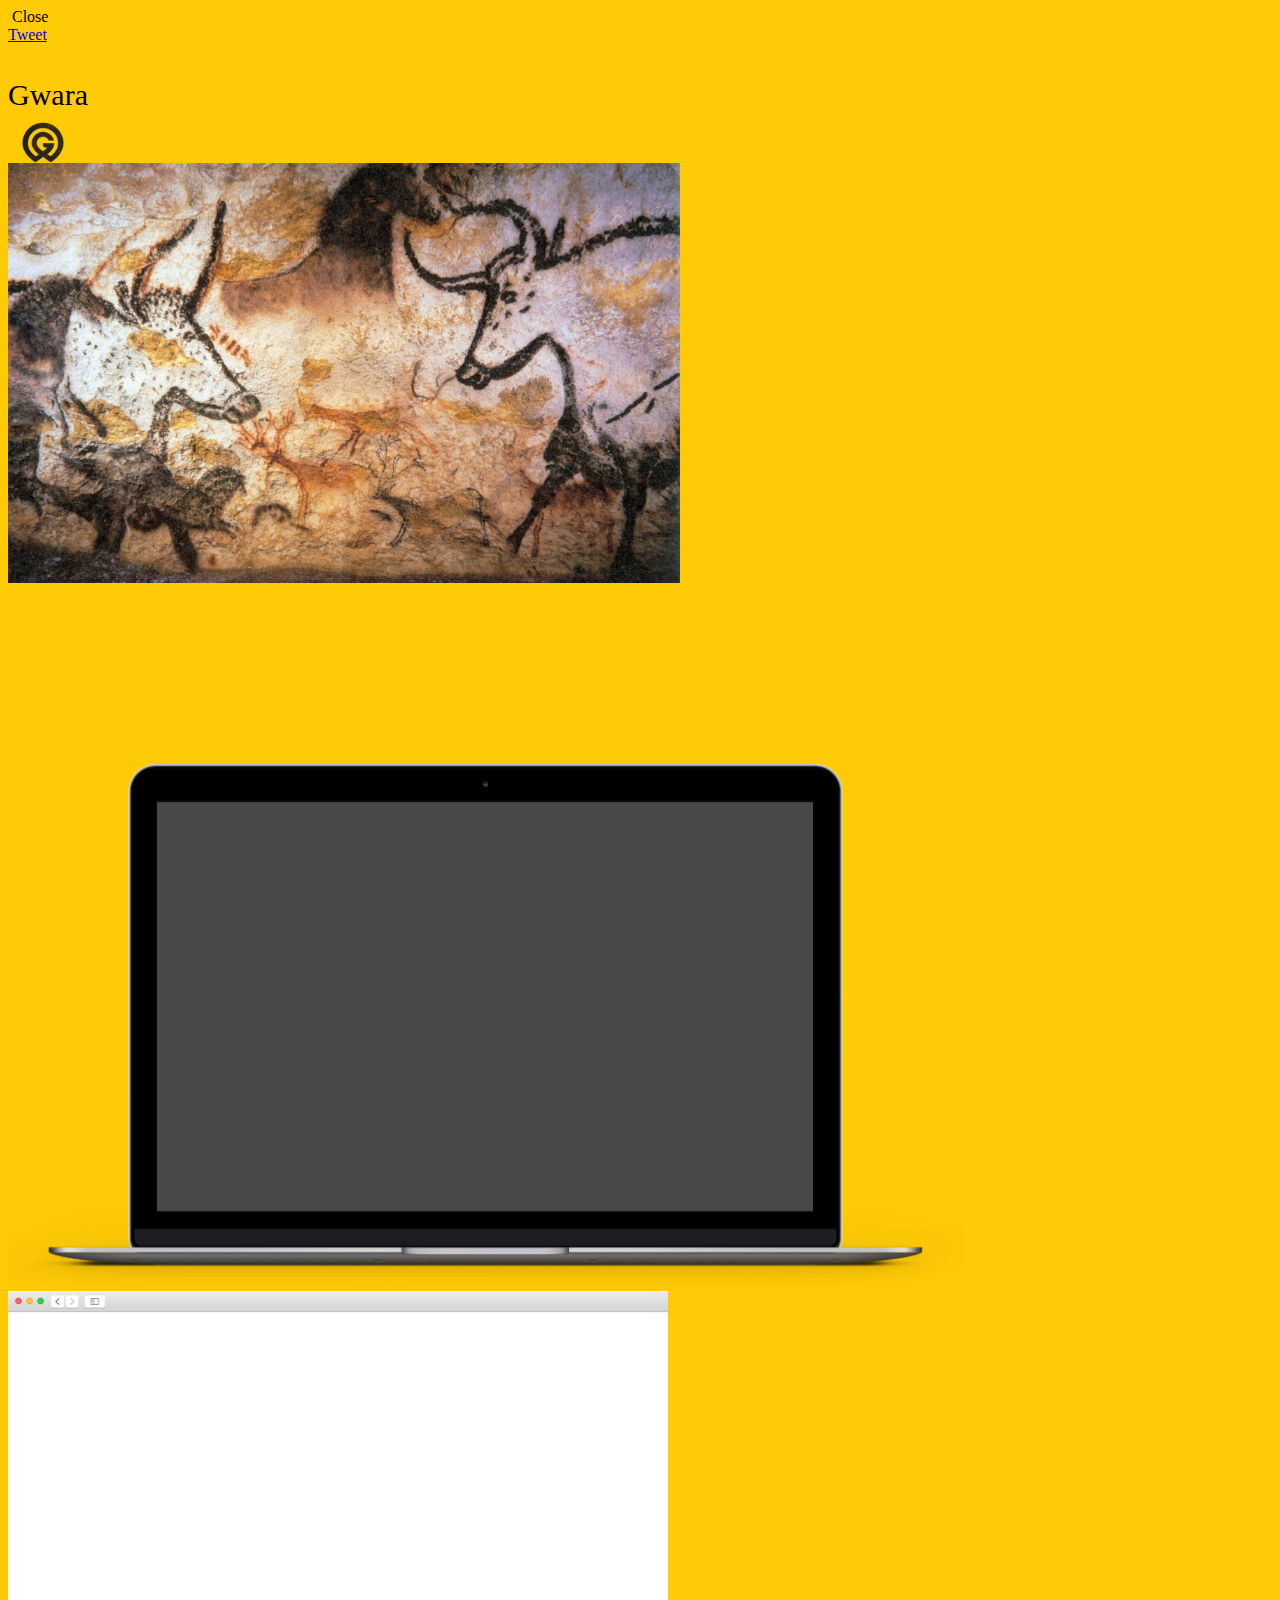
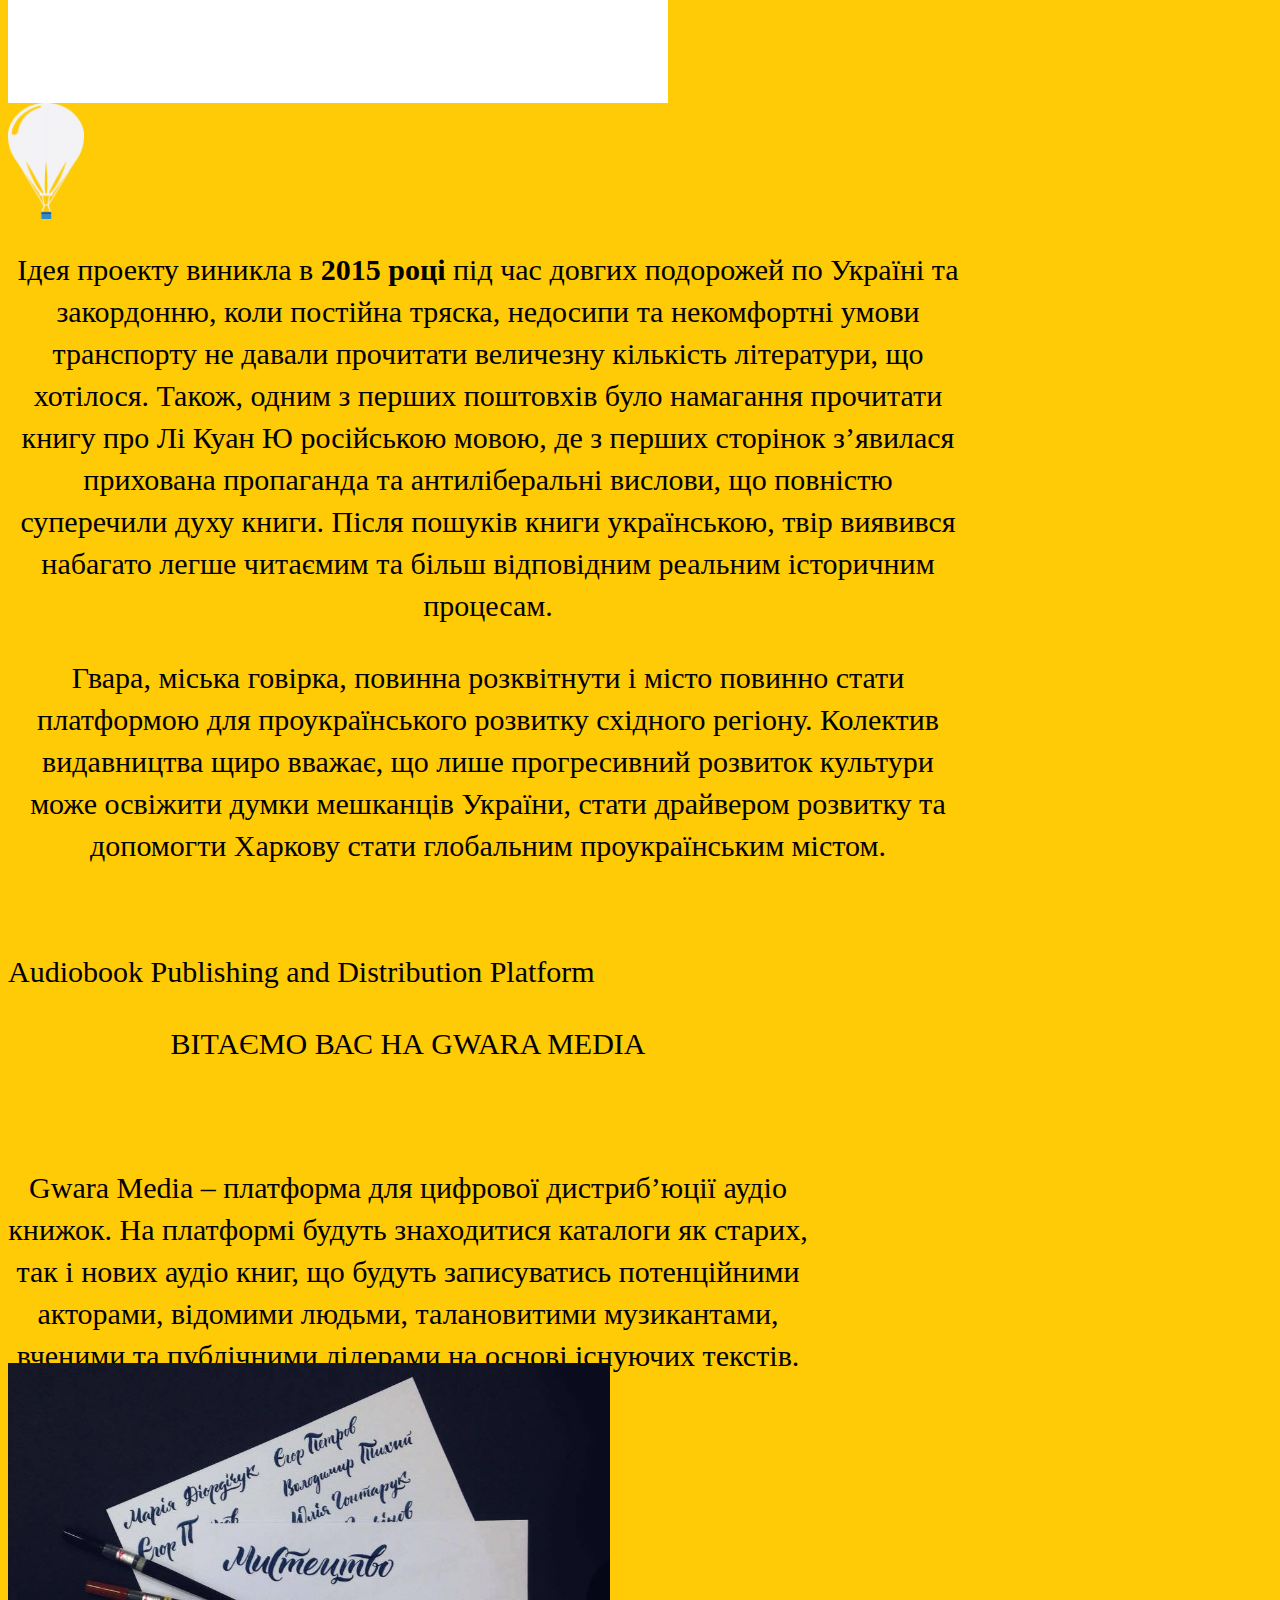
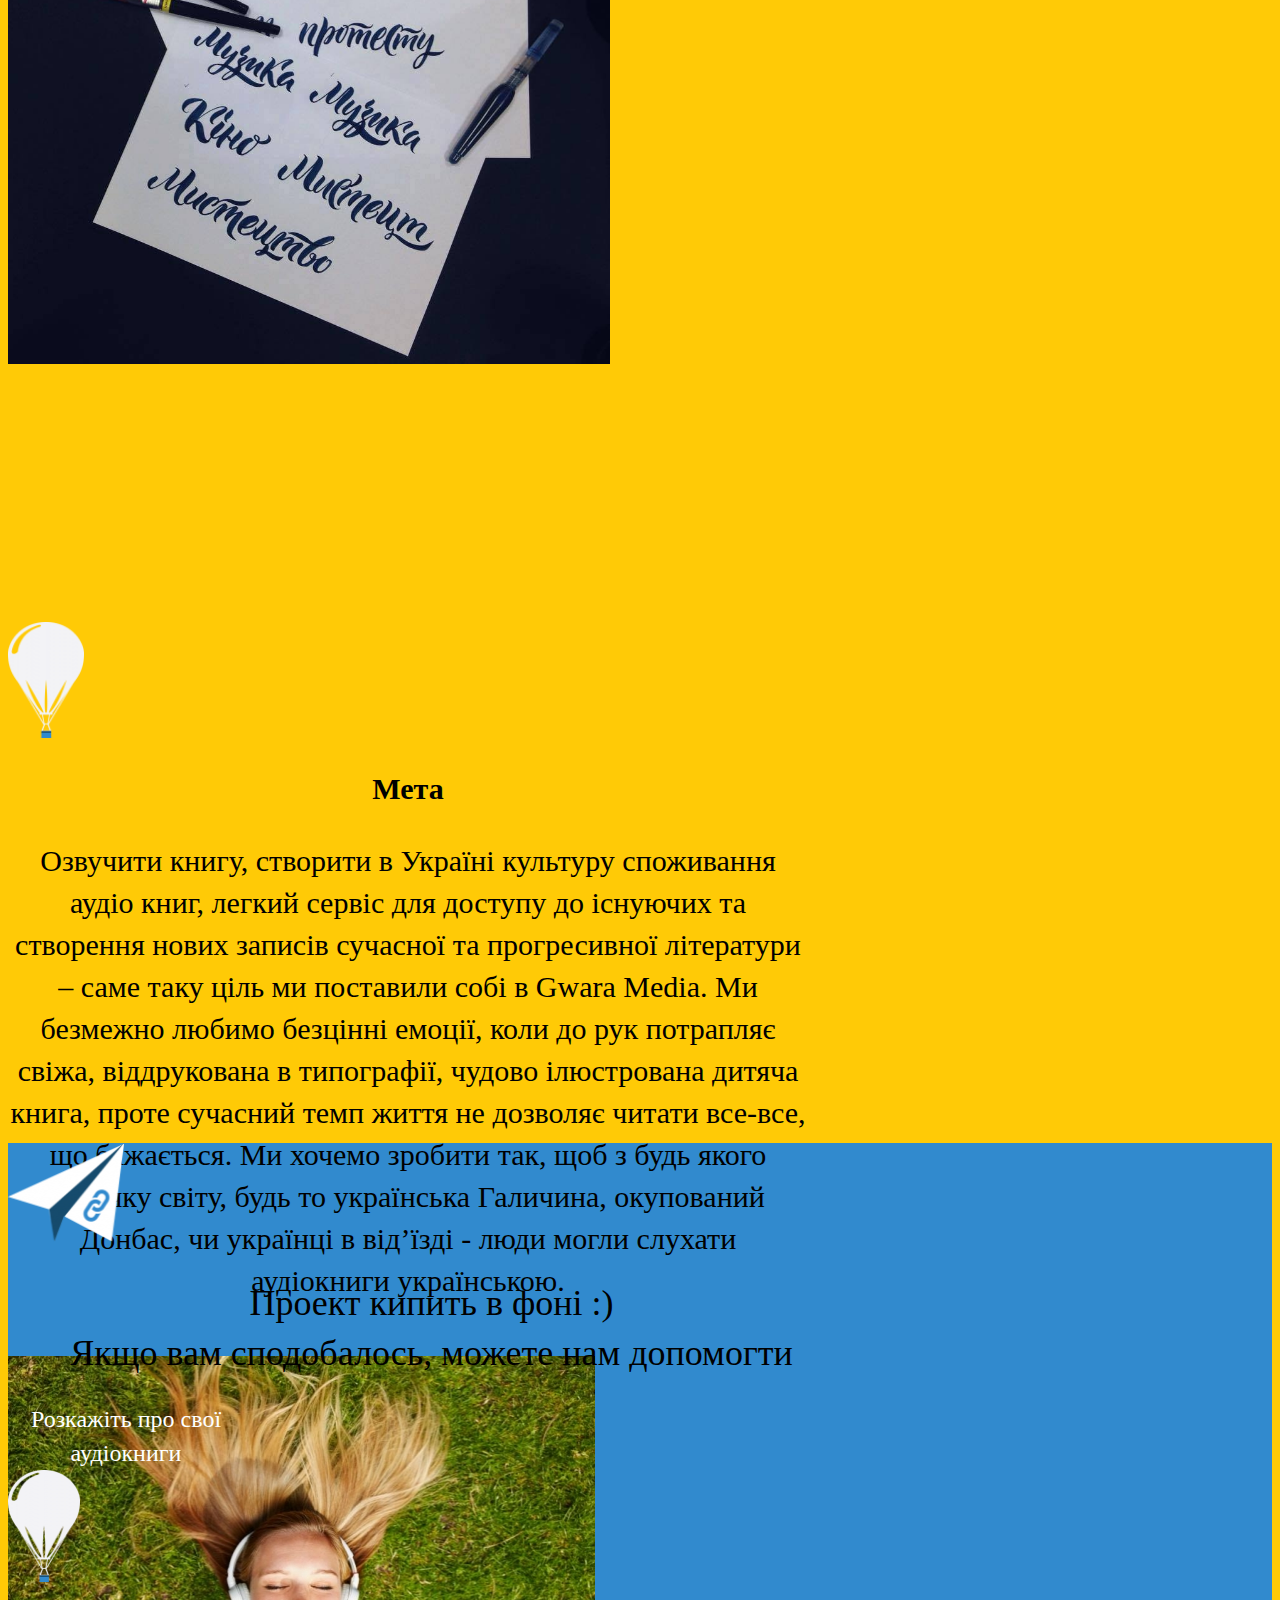
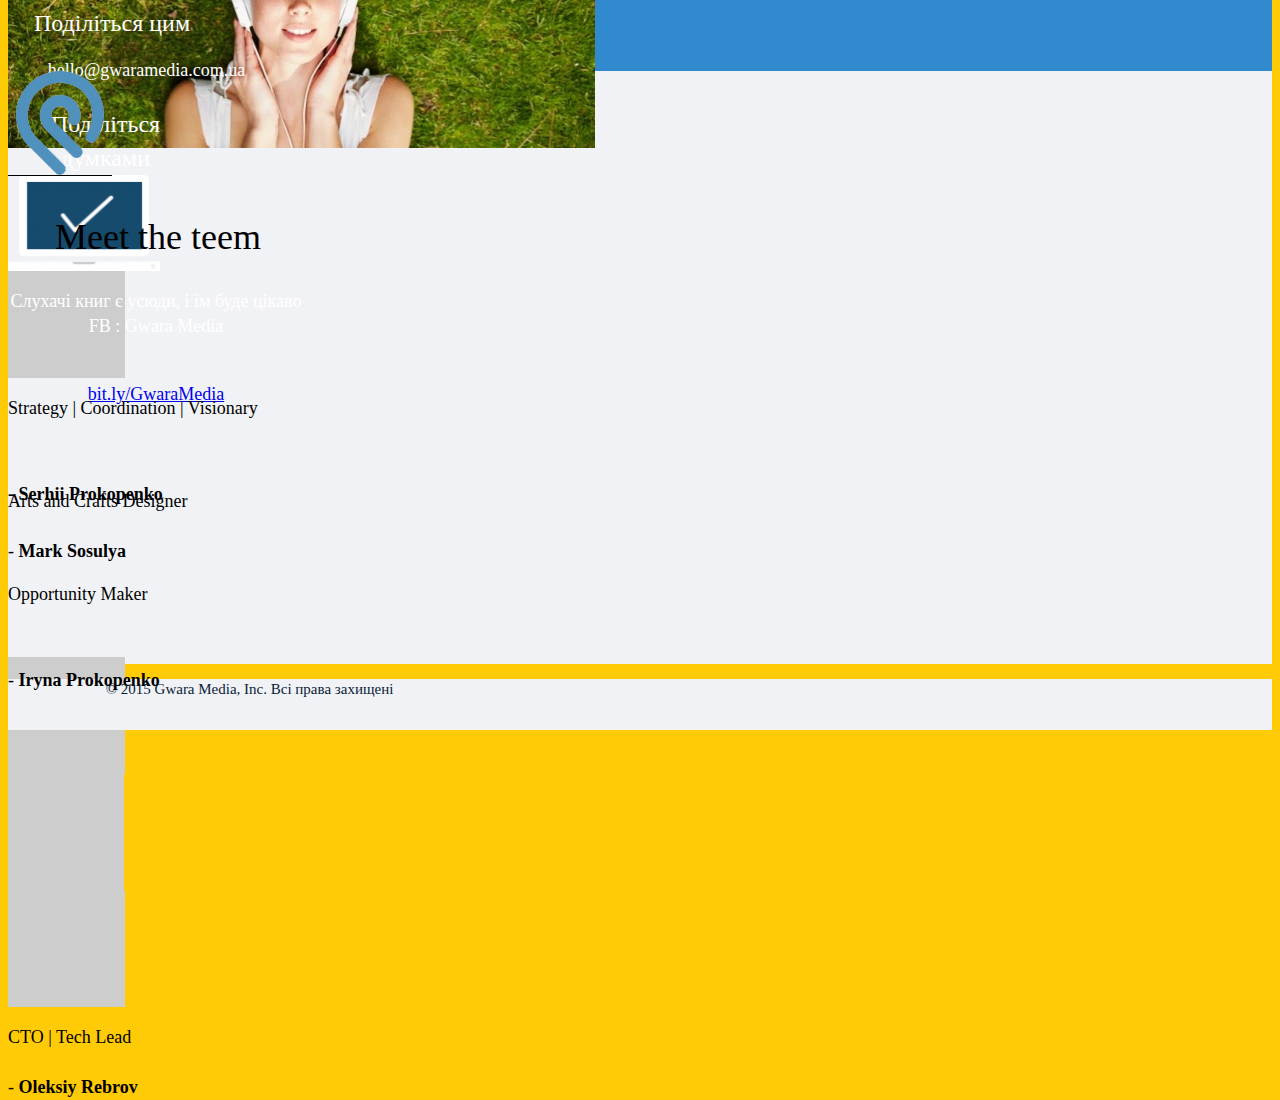
==== commit 501faf71: "saved images locally" ====
--- a/index.html
+++ b/index.html
@@ -30,66 +30,6 @@
     <script type="text/javascript"
             src="http://instapage-static-v25.s3.amazonaws.com/886/b44edd2b2187aa157d205c447e79fc35.js.jgz"></script>
     <meta name="viewport" content="width=device-width, initial-scale=1.0" id="mobile-viewport">
-    <script type="text/javascript" class="instapage-noscrap">var ijQuery = jQuery.noConflict(true);</script>
-    <script type="text/javascript" class="instapage-noscrap">
-			var $ = ijQuery;
-			var jQuery = ijQuery;
-			window.__page_id = 638528;
-			window.__version = 12;
-			window.__variant = 'A';
-			window.__page_domain = '//gwaramedia.instapage.com';
-			window.__instapage_services = '//app.instapage.com';
-			window.__instapage_proxy_services = 'PROXY_SERVICES';
-			window.__preview = false;
-			window.__facebook = false;
-			window.__page_type = 2;
-			window.__mobile_version = 2;
-
-			var page_version = 12;
-
-			var _Translate = new Translate();
-
-			if( ijQuery === 'undefined' )
-			{
-				var ijQuery = jQuery;
-			}
-
-			ijQuery(document).ready(function()
-			{
-				
-				try
-				{
-					ijQuery('input, textarea').placeholder();
-				}
-				catch( e )
-				{
-				}
-			});
-
-			ijQuery( window ).load( function()
-			{
-				var notification_loader;
-
-								ijQuery( 'body' ).hide().show();
-
-								notification_loader = ijQuery( '.notification-loader' );
-				notification_loader.attr( 'src', notification_loader.attr( 'rel' ) );
-			});
-
-			_Translate.set( "Problem loading google map", "Problem loading google map" );
-
-			is_new_mobile_visible = function()
-			{
-				if( !window.matchMedia )
-				{
-					return false;
-				}
-				return window.matchMedia('screen and (max-width: 620px), screen and (max-width: 999px) and (-webkit-min-device-pixel-ratio: 1.5)').matches;
-			}
-
-    </script>
-
-
     <link rel="shortcut icon" href="http://dfsm9194vna0o.cloudfront.net/1655983-0-hellogwara.png" type="image/ico">
     <script type="text/javascript">
 						(function(i,s,o,g,r,a,m){i['GoogleAnalyticsObject']=r;i[r]=i[r]||function(){
@@ -105,21 +45,21 @@
 
 
 <body class=" new_mobile">
-<div id="fb-root"></div>
+<div id="fb-root">
 <script>(function(d, s, id) {
   var js, fjs = d.getElementsByTagName(s)[0];
   if (d.getElementById(id)) return;
   js = d.createElement(s); js.id = id;
   js.src = "//connect.facebook.net/en_GB/sdk.js#xfbml=1&version=v2.5";
   fjs.parentNode.insertBefore(js, fjs);
-}(document, 'script', 'facebook-jssdk'));</script>
+}(document, 'script', 'facebook-jssdk'));</script></div>
 
 
 <div class="page page2 ">
     <div class="notification">
         <div class="notification-overlay"></div>
         <div class="notification-inner">
-            <img rel="//instapage-static-v25.s3.amazonaws.com/886/img/loading_circle.svg" src="index.html"4
+            <img rel="img/loading_circle.svg" src="index.html"4
                  class="loading notification-loader" alt="">
             <span class="message"></span>
             <span class="close-button" onclick="jQuery(this).parent().parent().hide()">Close</span>
@@ -132,44 +72,30 @@
                 <div class="page-element widget-container page-element-type-social widget-social " id="element-94">
                     <div class="social buttons horizontal">
                         <span></span>
-
-
                         <div class="g-plus" data-action="share" data-annotation="none" data-height="20"></div>
-
                         <a href="https://twitter.com/share" class="twitter-share-button" data-lang="en"
                            data-count="none" data-text="Gwara Media Audiobook Publishing and Distribution Platform">Tweet</a>
-
-
                         <div class="fb-like" data-send="false" data-layout="button" data-width="450"
                              data-show-faces="false"></div>
-
-                    </div>
-                </div>
-
+                    </div>
+                </div>
                 <div class="page-element widget-container page-element-type-text widget-text " id="element-72">
                     <div class="contents" style="color: #000000;"><p style=" ">Gwara <br></p></div>
                 </div>
-
                 <div class="page-element widget-container page-element-type-image widget-image " id="element-70">
 
                     <div class="contents">
-                        <img src="https://scontent-cdg2-1.xx.fbcdn.net/hphotos-xtf1/v/t1.0-9/11143167_759386037503944_7246603723312975110_n.jpg?oh=a21243a367cccca6ca95613f9587fc34&amp;oe=56DB3FA7"
+                        <img src="img/11143167_759386037503944_7246603723312975110_n.jpg"
                              style="height: 50%; width: 50%; margin-top: 0px;" alt="Gwara Media">
-
-                    </div>
-                </div>
-
+                    </div>
+                </div>
                 <div class="page-element widget-container page-element-type-text widget-text " id="element-73">
                     <div class="contents" style="color: #000000;"><p style=" ">Media<br></p></div>
                 </div>
-
                 <div class="page-element widget-container page-element-type-headline widget-headline " id="element-96">
-
                     <div class="contents" style="color: #000000;"><h3></h3>
-
                         <p style=" "><font color="#092235">hello@gwaramedia.com.ua</font></p></div>
                 </div>
-
             </div>
         </div>
     </div>
@@ -177,41 +103,29 @@
         <div class="border-holder">
             <div class="block-inner">
                 <div class="page-element widget-container page-element-type-image widget-image " id="element-81">
-
                     <div class="contents">
                         <img src="img/638528-960x600-les-enfants-de-la-terre,-tome-5---les-refuges-de-pierres---deuxieme-partie-167076.jpg"
                              style="height: 70%; width: 70%; margin-top: 0px;" alt="">
-
-                    </div>
-                </div>
-
+                    </div>
+                </div>
                 <div class="page-element widget-container page-element-type-image widget-image " id="element-4">
-
                     <div class="contents">
                         <img src="img/1452378320-931025-956x531-9265520macboook.png"
                              style="height: 100%; width: 100%; margin-top: 0px;" alt="">
-
-                    </div>
-                </div>
-
+                    </div>
+                </div>
                 <div class="page-element widget-container page-element-type-image widget-image " id="element-101">
-
                     <div class="contents">
                         <img src="img/browser.png"
                              style="height: 100%; width: 100%; margin-top: 0px;" alt="">
-
-                    </div>
-                </div>
-
+                    </div>
+                </div>
                 <div class="page-element widget-container page-element-type-image widget-image " id="element-53">
-
                     <div class="contents">
                         <img src="img/638528-943539-72x112-baloondark.png"
                              style="height: 100%; width: 100%; margin-top: 0px;" alt="">
-
-                    </div>
-                </div>
-
+                    </div>
+                </div>
                 <div class="page-element widget-container page-element-type-text widget-text " id="element-84">
                     <div class="contents" style="color: #000000;"><p style="text-align: center;">Ідея проекту
                         виникла в <b>2015 році</b> під час довгих подорожей по Україні та закордонню, коли постійна тряска,
@@ -224,53 +138,39 @@
                             міська говірка, повинна розквітнути і місто повинно стати платформою для проукраїнського
                             розвитку східного регіону. Колектив видавництва щиро вважає, що лише прогресивний розвиток
                             культури може освіжити думки мешканців України, стати драйвером розвитку та допомогти
-                            Харкову стати глобальним проукраїнським містом.</p></div></style>
-                </div>
-                <div class="fb-page" data-href="https://www.facebook.com/Gwara-Media-759385594170655" data-tabs="timeline, events, messages" data-small-header="true" data-adapt-container-width="true" data-hide-cover="false" data-show-facepile="true"></div>
-
+                            Харкову стати глобальним проукраїнським містом.</p><br>
+<div class="fb-page" data-href="https://www.facebook.com/Gwara-Media-759385594170655" data-tabs="timeline, events, messages" data-width="500" data-height="780" data-small-header="false" data-adapt-container-width="true" data-hide-cover="false" data-show-facepile="true"></div>                        </div></style>
+                </div>
                 <div class="page-element widget-container page-element-type-text widget-text " id="element-74">
                     <div class="contents" style="color: #000000;"><p style=" ">Audiobook Publishing and Distribution Platform</p></div>
                 </div>
-
                 <div class="page-element widget-container page-element-type-image widget-image " id="element-98"></div>
-
                 <div class="page-element widget-container page-element-type-text widget-text " id="element-76">
                     <div class="contents" style="color: #000000;"><p style="text-align: center;  ">ВІТАЄМО ВАС НА GWARA
                         MEDIA</p>
-
                         <p style="text-align: center;  "><br></p>
-
                         <p style=" ">
                         </p>
-
                         <p style=" ">Gwara Media – платформа для цифрової дистриб’юції аудіо книжок. На платформі будуть
                             знаходитися каталоги як старих, так і нових аудіо книг, що будуть записуватись потенційними
                             акторами, відомими людьми, талановитими музикантами, вченими та публічними лідерами на
                             основі існуючих текстів.</p>
 				</div>
                 </div>
-
                 <div class="page-element widget-container page-element-type-image widget-image " id="element-79">
-
-                    <div class="contents">
-                        <img src="https://scontent-cdg2-1.xx.fbcdn.net/hphotos-xpt1/v/t1.0-9/12250176_796411950468019_3979519063213841437_n.jpg?oh=93b0e27e95f6cf0f39192ef66b8b4684&amp;oe=571F8954"
+                    <div class="contents">
+                        <img src="img/12250176_796411950468019_3979519063213841437_n.jpg"
                              style="height: 70%; width: 70%; margin-top: 0px;" alt="">
-
-                    </div>
-                </div>
-
+                    </div>
+                </div>
                 <div class="page-element widget-container page-element-type-image widget-image " id="element-86">
-
                     <div class="contents">
                         <img src="img/638528-943539-72x112-baloondark.png"
                              style="height: 100%; width: 100%; margin-top: 0px;" alt="">
-
-                    </div>
-                </div>
-
+                    </div>
+                </div>
                 <div class="page-element widget-container page-element-type-text widget-text " id="element-78">
                     <div class="contents" style="color: #000000;"><p style="text-align: center;  "><b>Мета</b></p>
-
                         <p draggable="false" ondragstart="return false"
                            ondragenter="event.dataTransfer.dropEffect='none'; event.stopPropagation(); event.preventDefault();"
                            ondragover="event.dataTransfer.dropEffect='none'; event.stopPropagation(); event.preventDefault();"
@@ -282,17 +182,14 @@
                             дитяча книга, проте сучасний темп життя не дозволяє читати все-все, що бажається. Ми хочемо
                             зробити так, щоб з будь якого куточку світу, будь то українська Галичина, окупований Донбас,
                             чи українці в від’їзді - люди могли слухати аудіокниги українською.</p></div>
-                </div>
-
+
+                </div>
                 <div class="page-element widget-container page-element-type-image widget-image " id="element-99">
-
                     <div class="contents">
                         <img src="img/638528-587x392-5_Reasons_to_Stick_with_Spotify_vs_Apple_Music_8112_6436.jpg"
                              style="height: 100%; width: 100%; margin-top: 0px;" alt="">
-
-                    </div>
-                </div>
-
+                    </div>
+                </div>
             </div>
         </div>
     </div>
@@ -300,69 +197,48 @@
         <div class="border-holder">
             <div class="block-inner">
                 <div class="page-element widget-container page-element-type-image widget-image " id="element-37">
-
                     <div class="contents">
                         <a href="https://www.facebook.com/Gwara-Media-759385594170655/"
                            style="width: 100%; height: 100%;" target="_blank">
                             <img src="img/638528-936345-116x99-icon2.png"
                                  style="height: 100%; width: 100%; margin-top: 0px;" alt="">
-
                         </a>
                     </div>
                 </div>
                 <div class="page-element widget-container page-element-type-headline widget-headline " id="element-9">
-
-                    <div class="contents" style="color: #000000;"><h1></h1>
-
+                    <div class="contents" style="color: #000000;"><h1></h1>
                         <p style="text-align: center;  ">Проект кипить в фоні :)<br>Якщо вам сподобалось, можете нам
                             допомогти</p></div>
                 </div>
-
                 <div class="page-element widget-container page-element-type-headline widget-headline " id="element-10">
-
-                    <div class="contents" style="color: #000000;"><h1></h1>
-
+                    <div class="contents" style="color: #000000;"><h1></h1>
                         <p style="text-align: center;  "><em class="scribe-marker"></em>Розкажіть про свої аудіокниги
                         </p></div>
                 </div>
-
                 <div class="page-element widget-container page-element-type-image widget-image " id="element-54">
-
                     <div class="contents">
                         <img src="img/638528-943539-72x112-baloondark.png"
                              style="height: 100%; width: 100%; margin-top: 0px;" alt="">
-
-                    </div>
-                </div>
-
+                    </div>
+                </div>
                 <div class="page-element widget-container page-element-type-headline widget-headline " id="element-11">
-
-                    <div class="contents" style="color: #000000;"><h1></h1>
-
+                    <div class="contents" style="color: #000000;"><h1></h1>
                         <p style="text-align: center;  "><font color="#ffffff">Поділіться цим</font></p></div>
                 </div>
-
                 <div class="page-element widget-container page-element-type-text widget-text " id="element-15">
                     <div class="contents" style="color: #000000;"><p style="text-align: center;  ">
                         hello@gwaramedia.com.ua<em class="scribe-marker"></em></p></div>
                 </div>
-
                 <div class="page-element widget-container page-element-type-headline widget-headline " id="element-12">
-
-                    <div class="contents" style="color: #000000;"><h1></h1>
-
+                    <div class="contents" style="color: #000000;"><h1></h1>
                         <p style="text-align: center;  "><font color="#ffffff">Поділіться думками</font></p></div>
                 </div>
-
                 <div class="page-element widget-container page-element-type-image widget-image " id="element-38">
-
                     <div class="contents">
                         <img src="img/638528-936346-152x96-icon3.png"
                              style="height: 100%; width: 100%; margin-top: 0px;" alt="">
-
-                    </div>
-                </div>
-
+                    </div>
+                </div>
                 <div class="page-element widget-container page-element-type-text widget-text " id="element-14">
                     <div class="contents" style="color: #000000;"><p draggable="false" ondragstart="return false"
                                                                      ondragenter="event.dataTransfer.dropEffect='none'; event.stopPropagation(); event.preventDefault();"
@@ -371,7 +247,6 @@
                                                                      style="text-align: center;  "><font
                             color="#ffffff">Cлухачі книг є усюди, і їм буде цікаво<br>FB : Gwara Media</font></p></div>
                 </div>
-
                 <div class="page-element widget-container page-element-type-text widget-text " id="element-88">
                     <div class="contents" style="color: #000000;"><p draggable="false" ondragstart="return false"
                                                                      ondragenter="event.dataTransfer.dropEffect='none'; event.stopPropagation(); event.preventDefault();"
@@ -381,7 +256,6 @@
                             href="http://bit.ly/GwaraMedia" rel="null" type="url" id="link-pc2wosx53v75vcxr"
                             class="url-link" target="_blank">bit.ly/GwaraMedia</a></p></div>
                 </div>
-
             </div>
         </div>
     </div>
@@ -453,8 +327,6 @@
         </div>
     </div>
 </div>
-
-
 <script src="https://apis.google.com/js/platform.js" async defer>
 					{lang: 'en-US'}
 </script>
@@ -469,4 +341,4 @@
 				fjs.parentNode.insertBefore(js, fjs);
 			}(document, 'script', 'facebook-jssdk'));
 </script>
-</body>+</body>
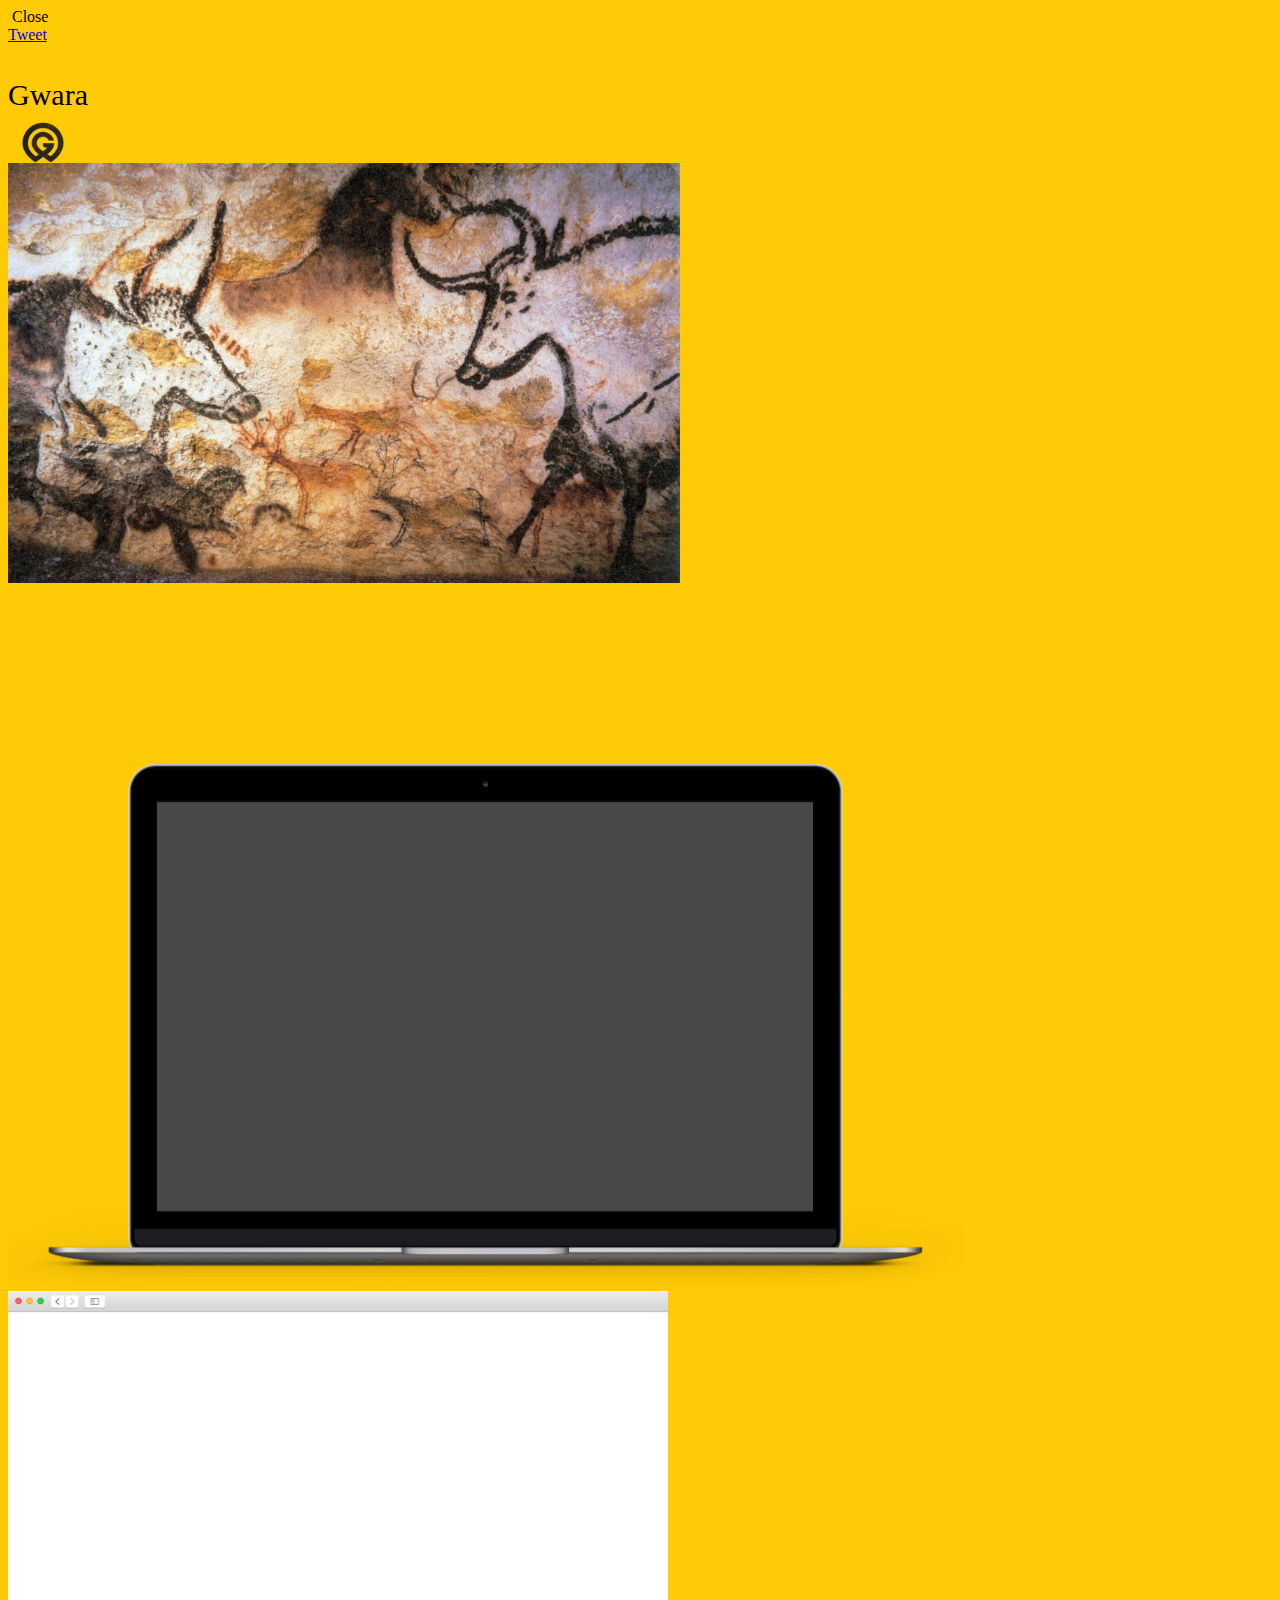
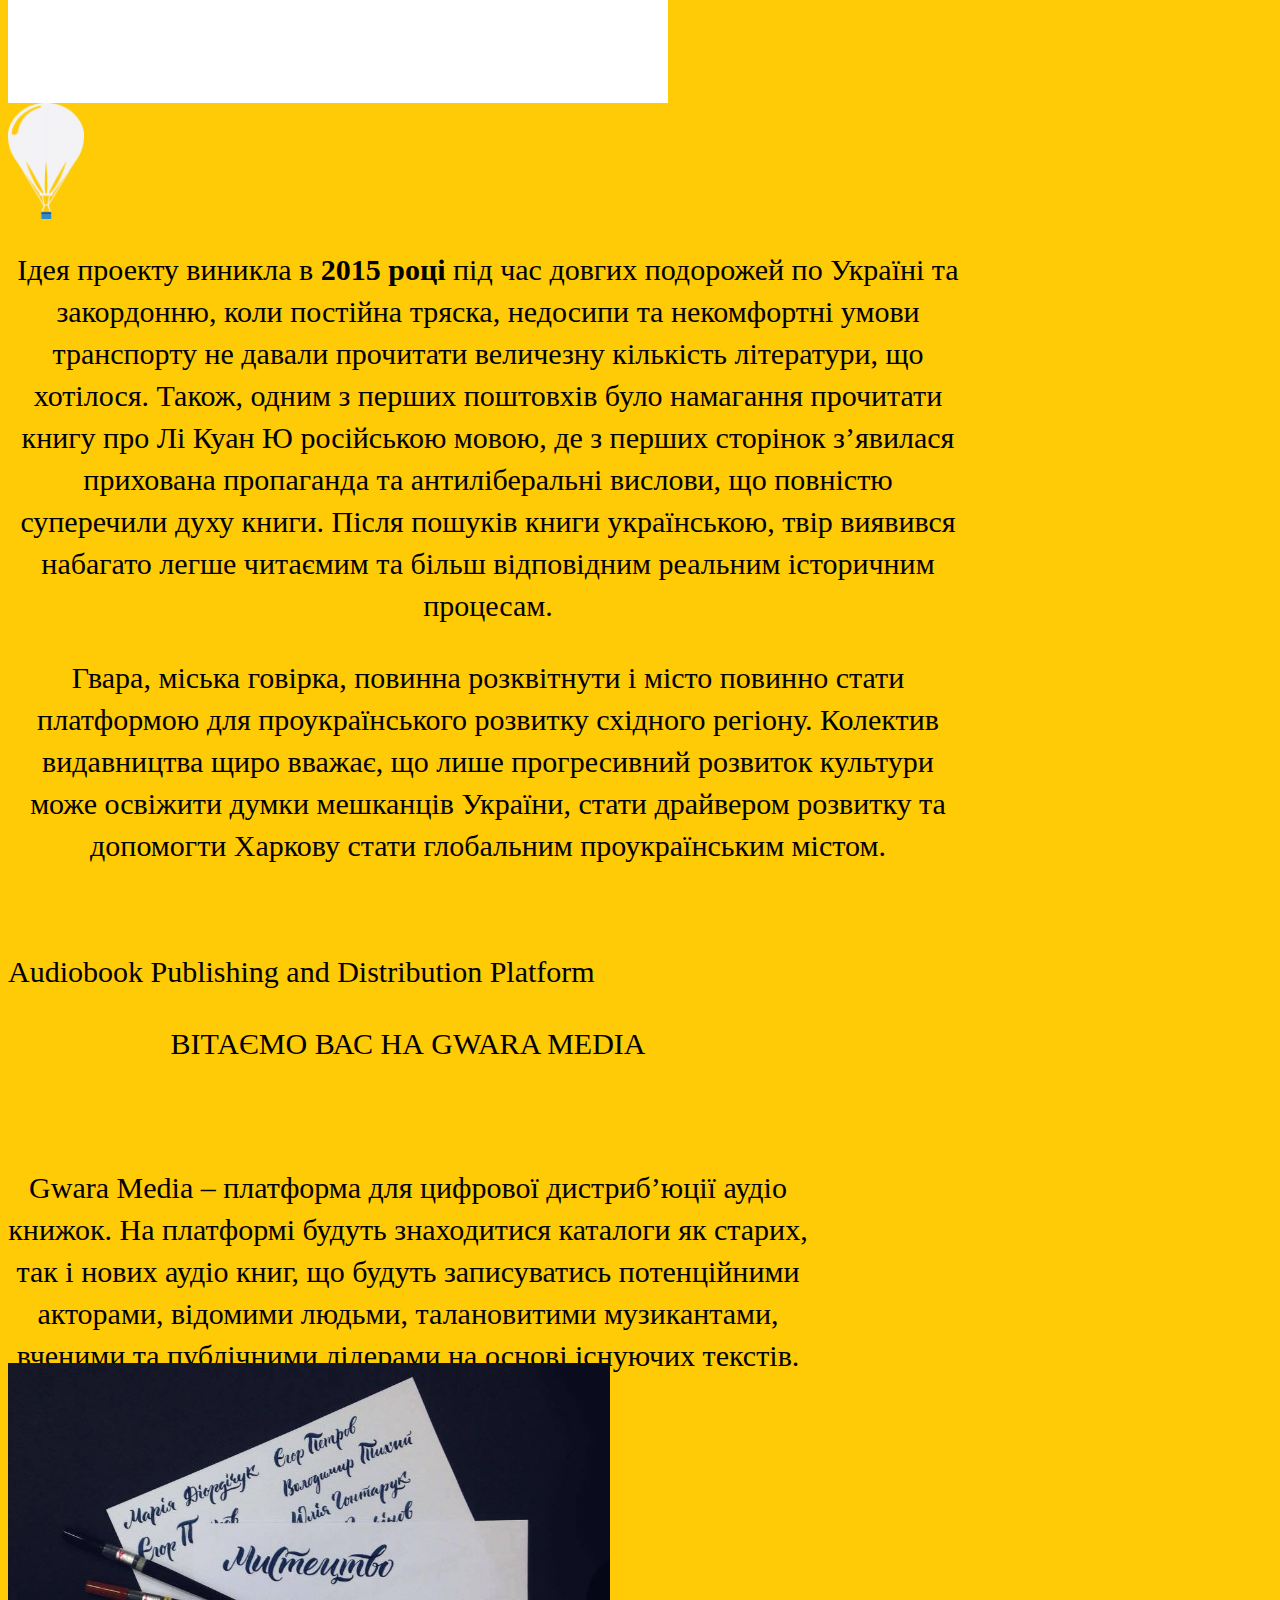
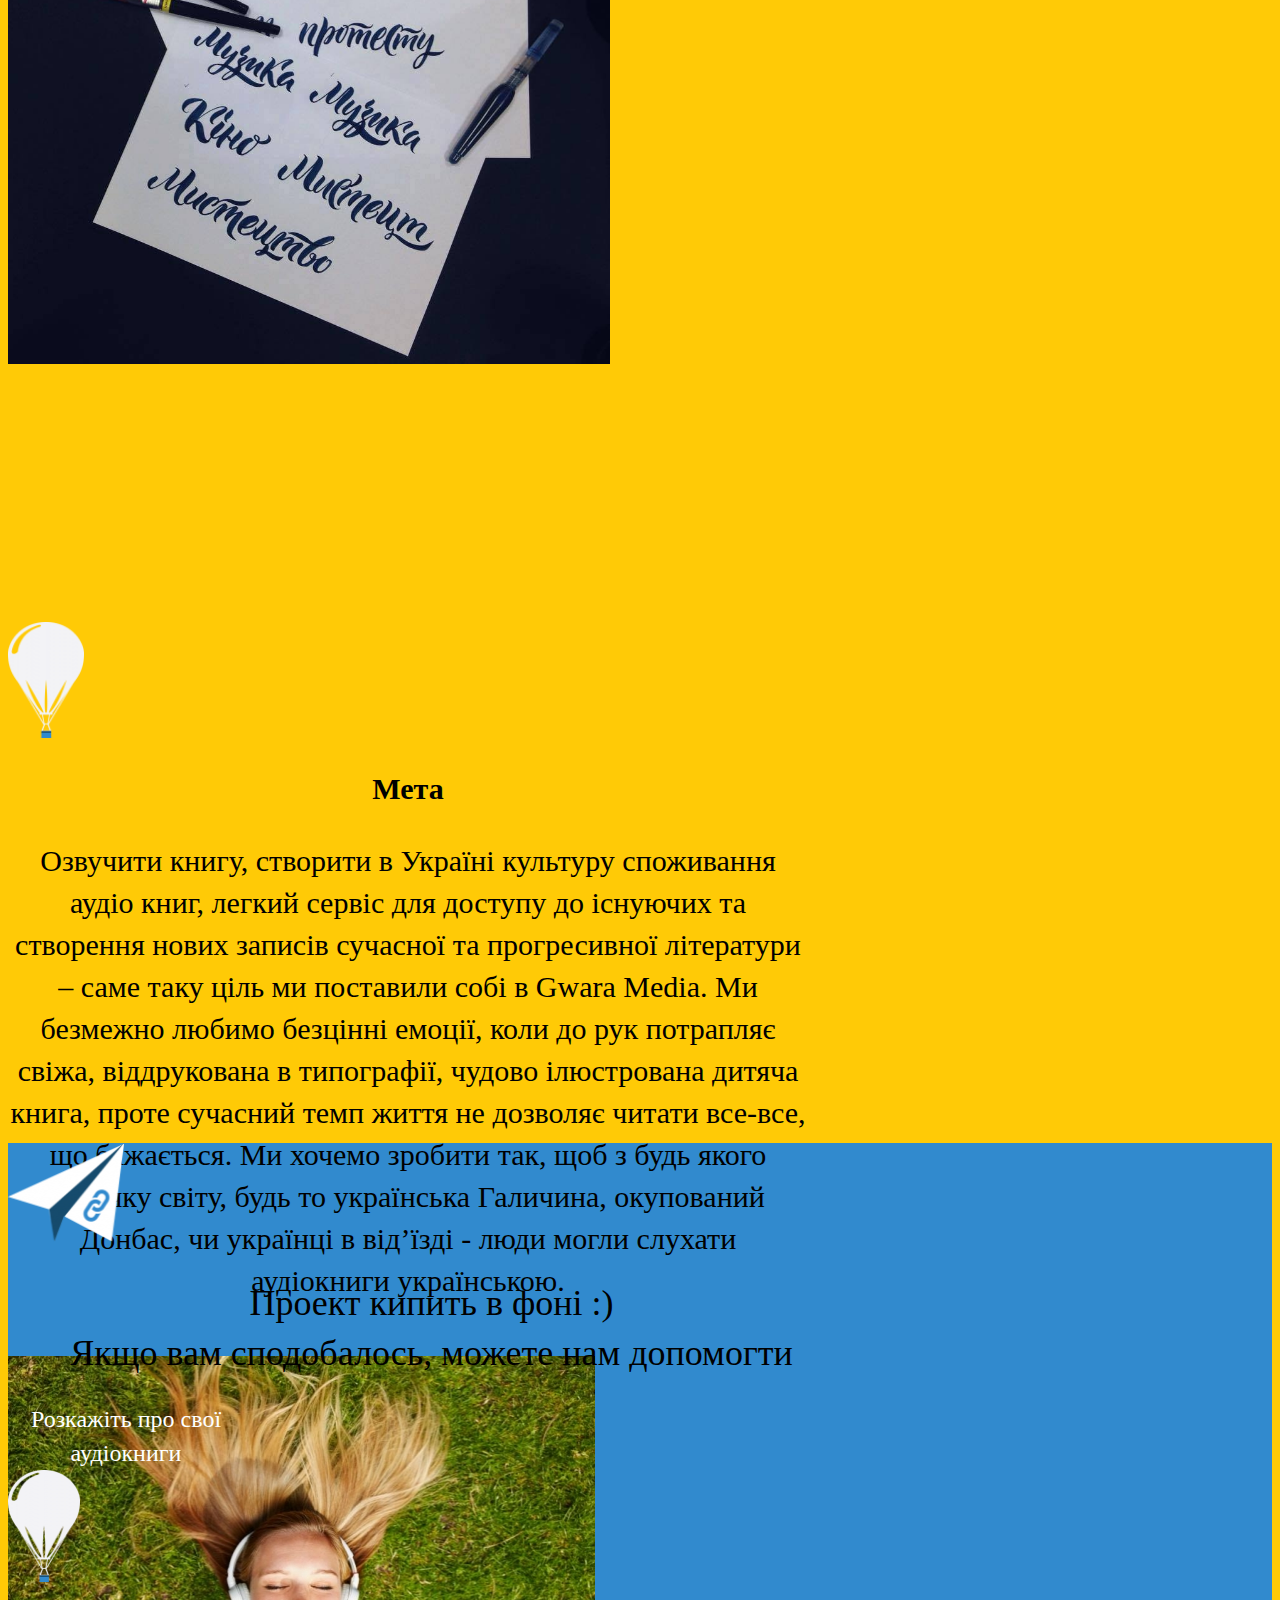
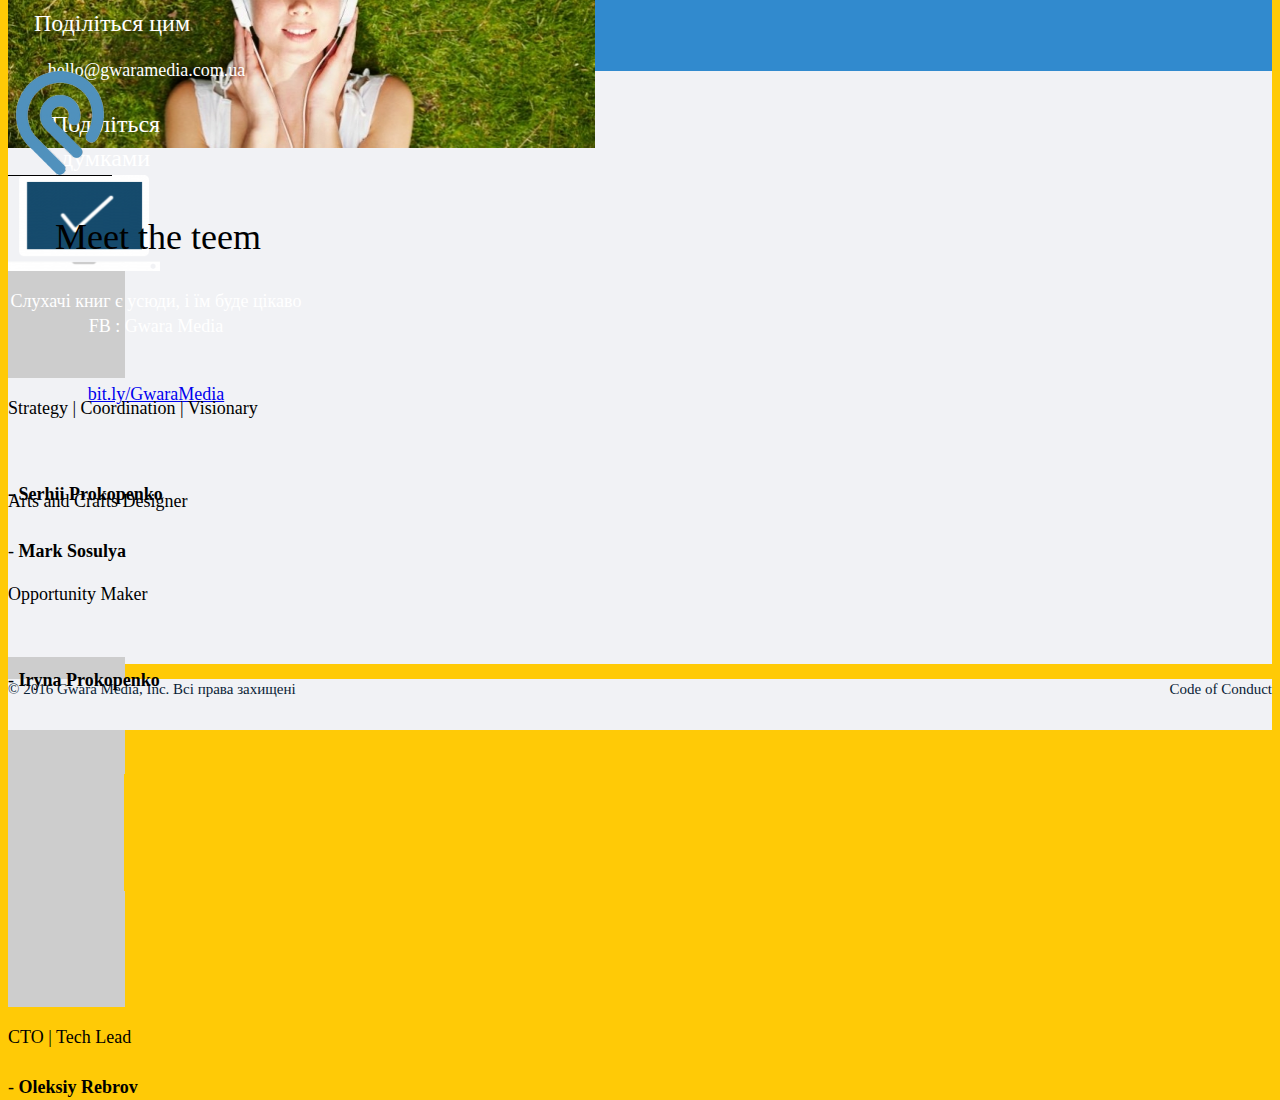
==== commit ab2f6e98: "added link "Code of Conduct", entered fb widget" ====
--- a/index.html
+++ b/index.html
@@ -41,6 +41,7 @@
 						ga('send', 'pageview');
 
     </script>
+    <script type="text/javascript" src="http://vk.com/js/api/share.js?90" charset="windows-1251"></script>
 </head>
 
 
@@ -247,6 +248,8 @@
                                                                      style="text-align: center;  "><font
                             color="#ffffff">Cлухачі книг є усюди, і їм буде цікаво<br>FB : Gwara Media</font></p></div>
                 </div>
+
+
                 <div class="page-element widget-container page-element-type-text widget-text " id="element-88">
                     <div class="contents" style="color: #000000;"><p draggable="false" ondragstart="return false"
                                                                      ondragenter="event.dataTransfer.dropEffect='none'; event.stopPropagation(); event.preventDefault();"
@@ -320,7 +323,11 @@
 
                     <div class="contents" style="color: #000000;"><h1></h1>
 
-                        <p style="text-align: center;  "><font color="#092235">© 2015 Gwara Media, Inc. Всі права захищені</font></p></div>
+                        <p>
+                          <font color="#092235" style="text-align: left; float: left;">© 2016 Gwara Media, Inc. Всі права захищені</font>
+                          <a href="https://docs.google.com/document/d/1Kt9Ik7h7SaL-SQbV_vRUQ4L7ZDKcPWV3cdBbbnfIGVg/edit" target="_blank"><font color="#092235" style="text-align: right; float: right;">Code of Conduct</font></a>
+                        </p>
+                    </div>
                 </div>
 
             </div>
@@ -341,4 +348,9 @@
 				fjs.parentNode.insertBefore(js, fjs);
 			}(document, 'script', 'facebook-jssdk'));
 </script>
+<script type="text/javascript">
+  <!-- Add VK Share button
+  document.getElementById('element-94').innerHTML +=VK.Share.button({url: 'http://gwaramedia.com.ua/', title: 'Audiobook Publishing and Distribution Platform', image: 'img/11143167_759386037503944_7246603723312975110_n.jpg'}, {type:'round', text: 'Share'});
+  -->
+</script>
 </body>
--- a/index.css
+++ b/index.css
@@ -263,8 +263,8 @@
         #element-52
         {
         height: 21px;
-        width: 483px;
-        left: 233px;
+        width: 100%;
+        left: 0;
         top: 29px;
         z-index: 22;
         }
@@ -495,7 +495,7 @@
         #element-94
         {
         height: auto;
-        width: auto;
+        width: 278px;
         left: 734px;
         top: 85px;
         z-index: 99999;
@@ -1571,3 +1571,17 @@
         padding-left: 10px;
         }
         }}
+
+        #vkshare0 {
+          display: inline;
+          float: left;
+        }
+
+        .social.buttons.horizontal {
+          display: inline;
+        }
+
+        .fb-page {
+          display: block !important;
+          text-align: center;
+        }
